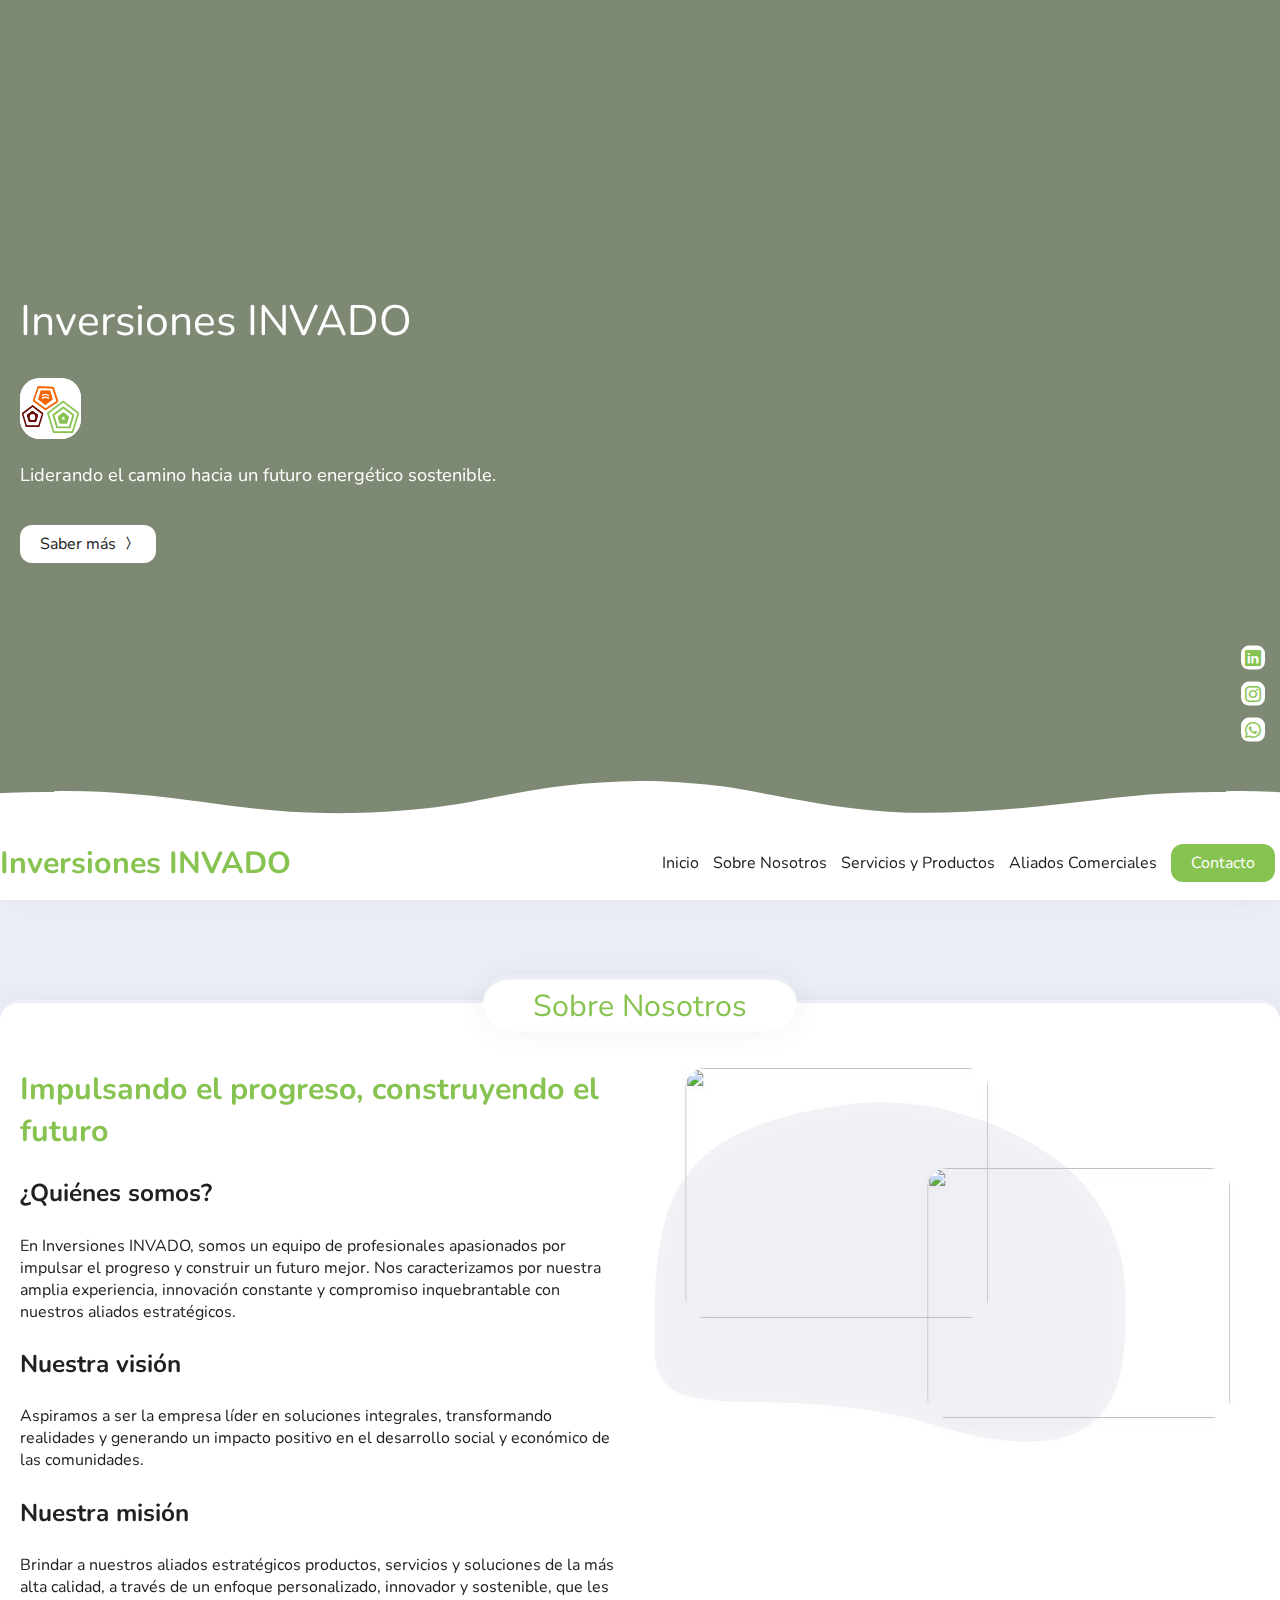
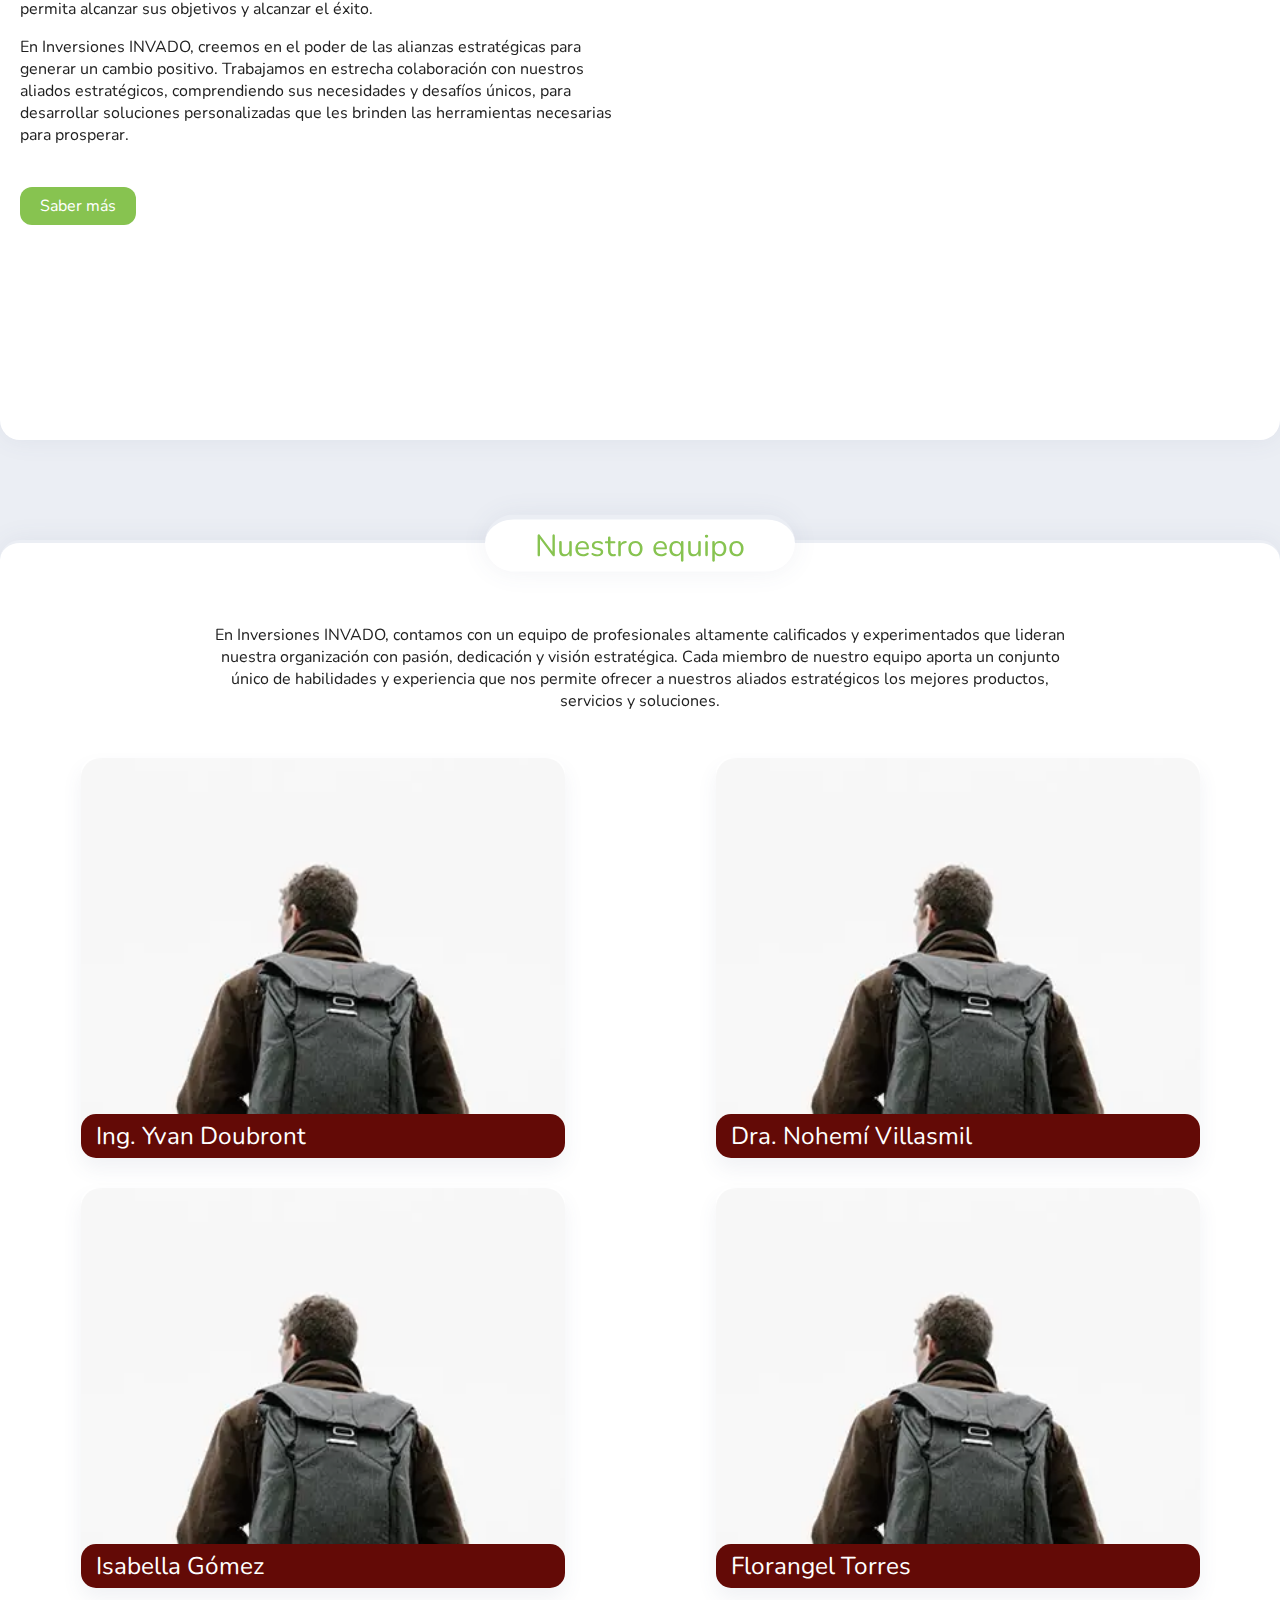
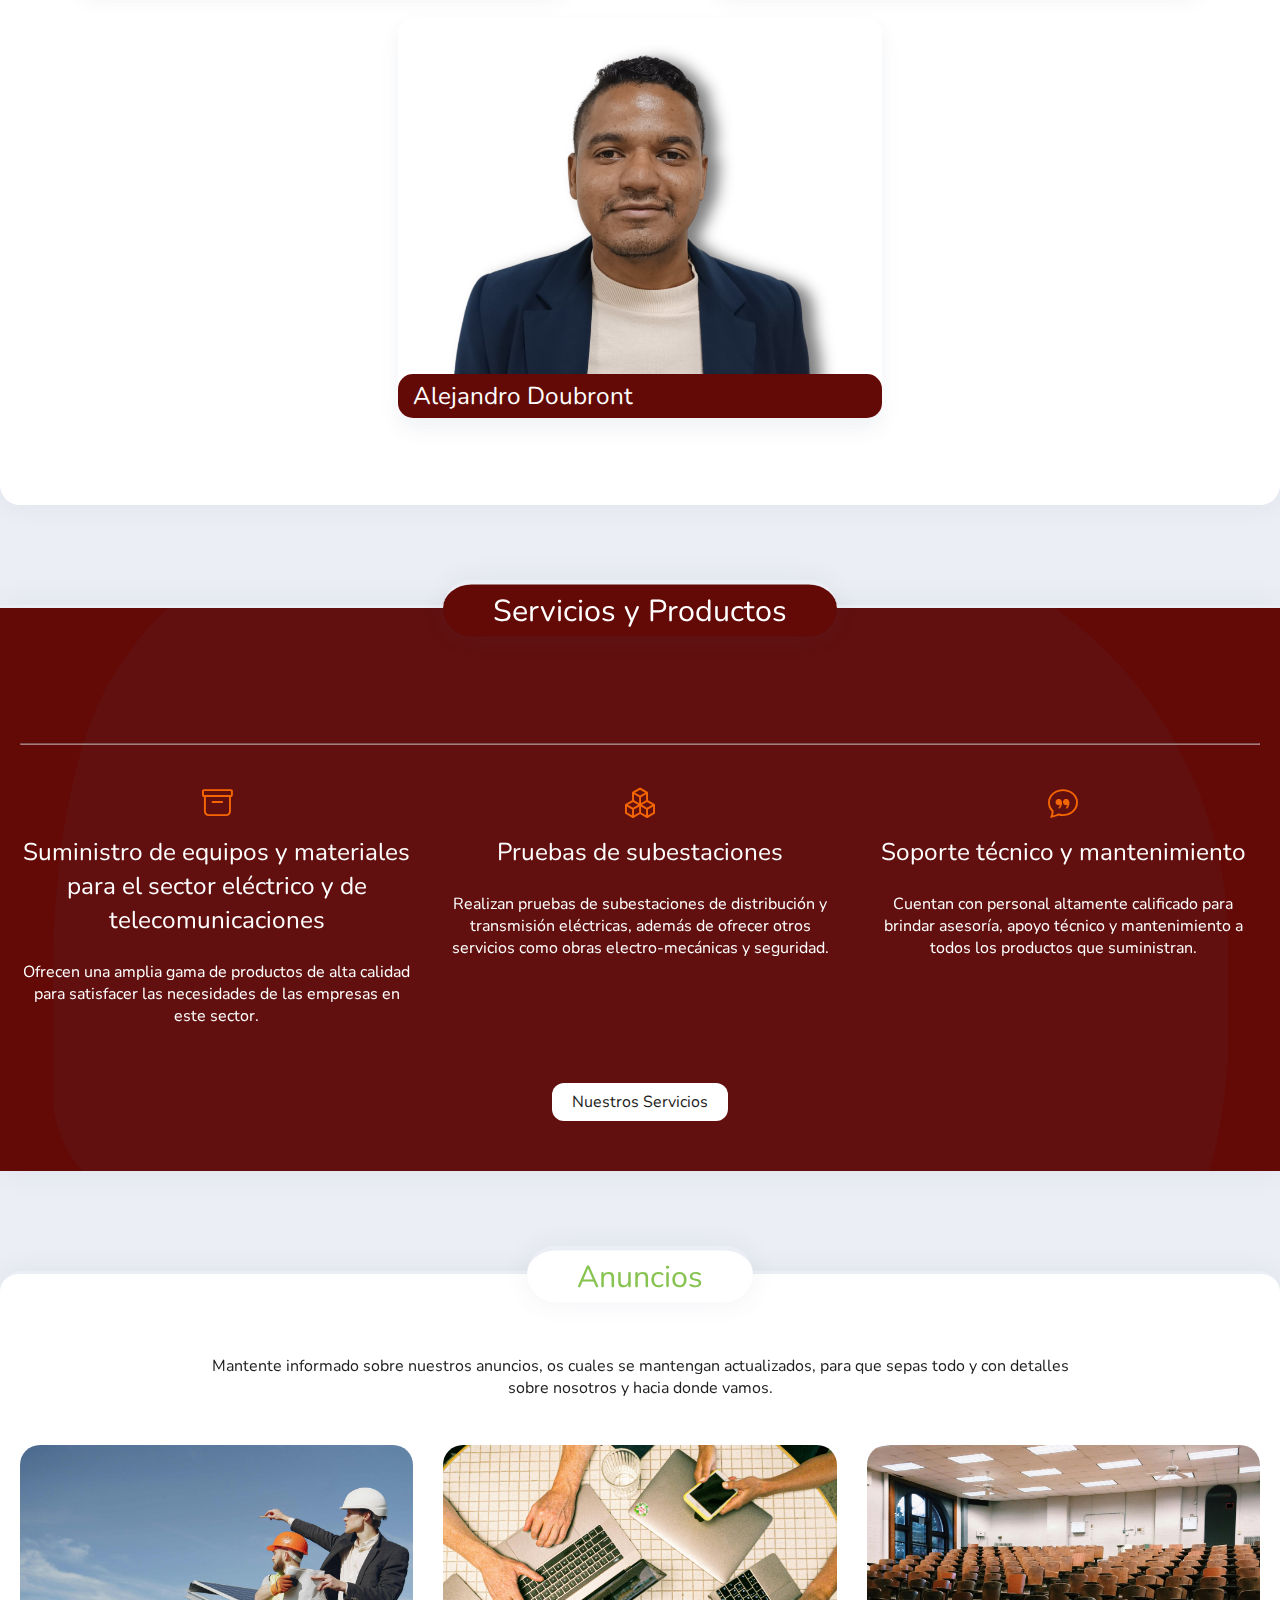
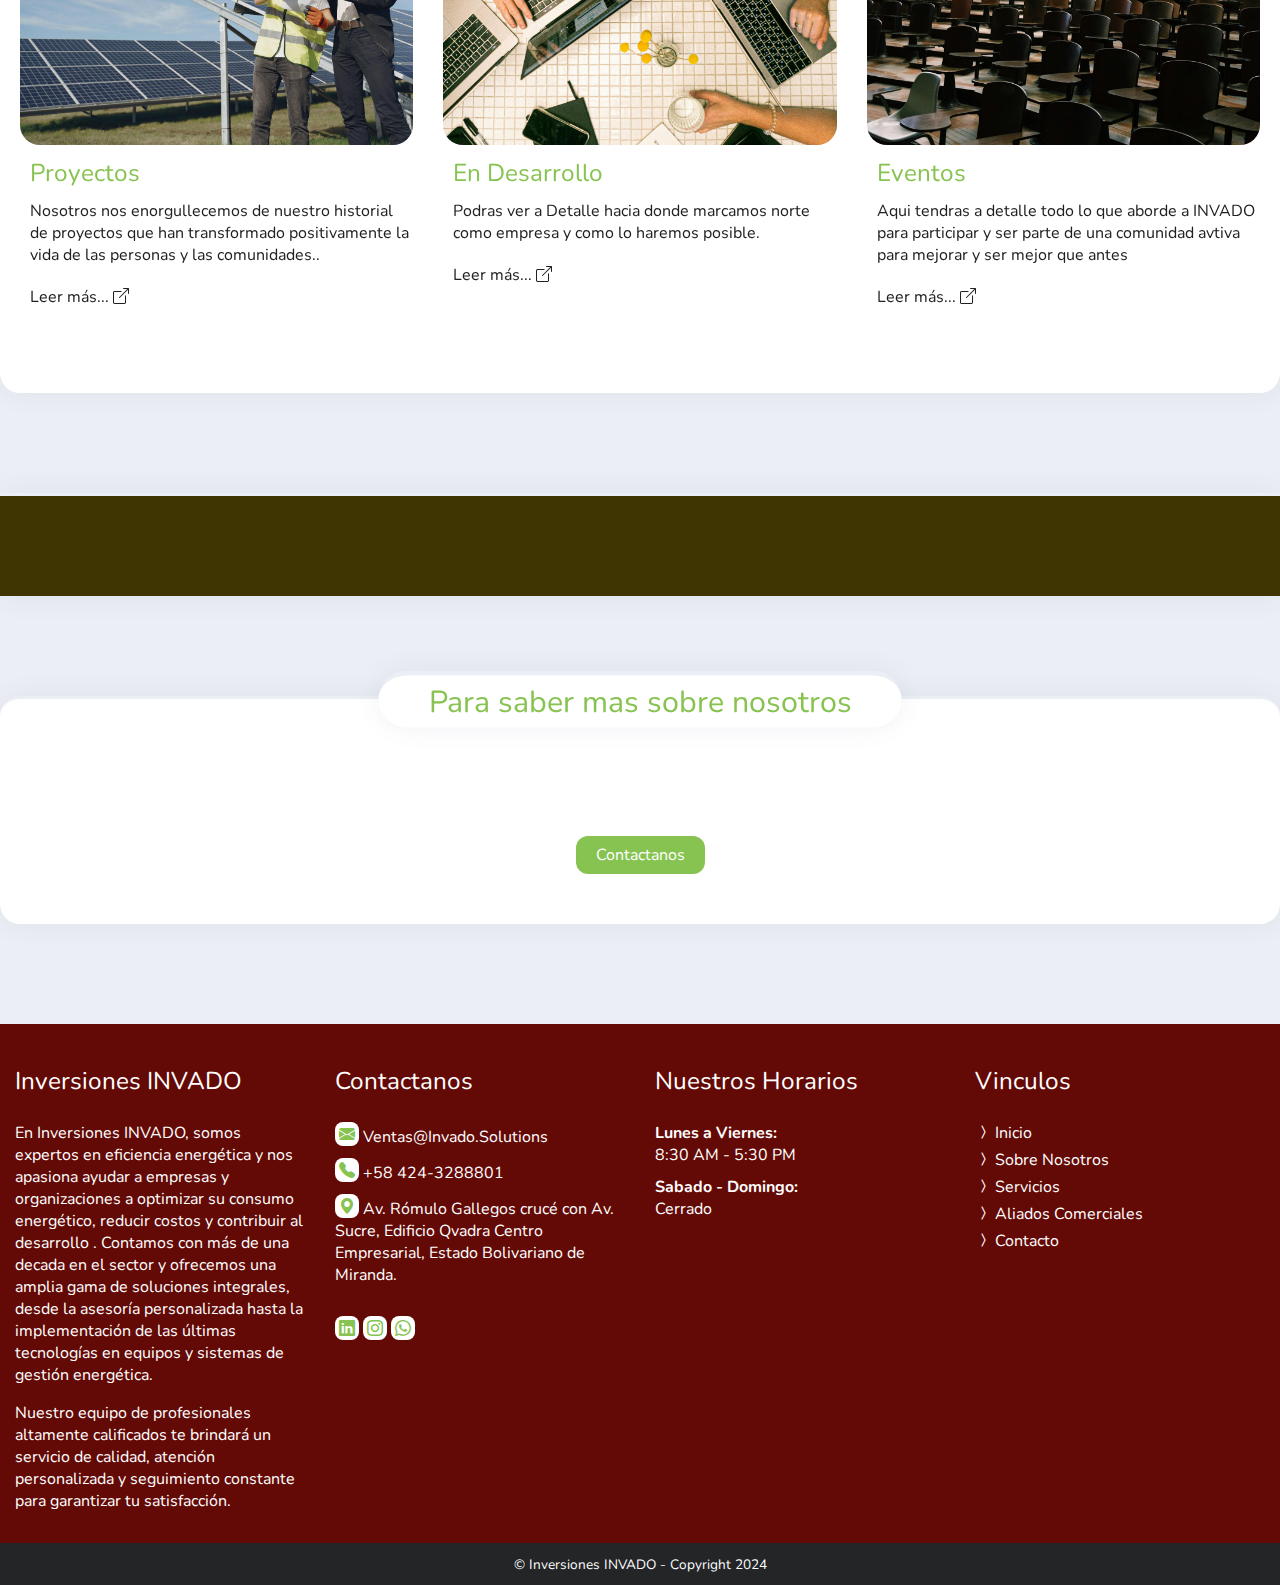
==== index.html @ b5f7224c "Add files via upload" ====
<!DOCTYPE html>
<html lang="es">
<head>
    <meta charset="UTF-8">
    <meta name="viewport" content="width=device-width, initial-scale=1.0">
    <meta name="author" content="Johnny Alimoot C.">
    <!-- DESCRIPTION OF THE PAGE -->
    <meta name="description" content="Free corporate web template by JACode - Johnny Alimoot C">
    
    <!-- KEYWORDS OF THE PAGE TO HELP SEARCH ENGINE -->
    <meta name="keywords" content="HTML, CSS, Blue, Rounded, Modern, Nice">

    <!-- OG IMAGE IS THE IMAGE SHOWN WHEN YOUR WEBSITE LINK IS SHARED ON SOCIAL MEDIA -->
    <meta property="og:image" content="art/og-card.png">
    <meta property="og:title" content="Roundazzle - Free corporate web template">
    <meta name="twitter:card" content="summary_large_image">

    <!-- THE TITLE OF THE PAGE -->
    <title>Inversiones INVADO | Inicio</title>

    <link rel="preload" href="icons/bootstrap-icons.css" as="style">
    <link rel="preload" href="css/fontstyle.css" as="style">
    <link rel="preload" href="css/layout.css" as="style">
    <link rel="preload" href="css/animation.css" as="style">
    <link rel="preload" href="css/style.css" as="style">

    <link rel="stylesheet" href="icons/bootstrap-icons.css">
    <link rel="stylesheet" href="css/fontstyle.css">
    <link rel="stylesheet" href="css/layout.css">
    <link rel="stylesheet" href="css/animation.css">
    <link rel="stylesheet" href="css/style.css">
    <link rel="icon" type="image/png" href="art/favicon.svg">
</head>
<body>
    <!-- FADE OUT ANIMATION WHEN LOADED -->
    <span class="fade"></span>
    <main>
        <!-- MAIN HERO BANNER START -->
        <section class="hero-banner ">
            <div class="hero-contained">
                <div class="hero-title fc-white">
                   <h1 class="ff-damion">Inversiones INVADO</h1><img src="art/favicon.svg" class="favi"> 
                    <h3 class="fs-h4 fw-normal">
                        Liderando el camino hacia un futuro energético sostenible.
                    </h3>
                    <a href="#about" class="btn-bg2 border-round mt-20">
                        Saber más <i class="bi bi-chevron-compact-right"></i>
                    </a>
                </div>
            </div>
            <div class="hero-socials ">
                <a href="http://www.linkedin.com/in/inversiones-invado-9b0a441b1" class="mt-a icon-link " aria-label="Follow us on facebook">
                    <i class="bi bi-linkedin "></i>
                </a>
                <a href="https://www.instagram.com/inversiones_invado/?hl=es-es" class="icon-link mt-10 " aria-label="Follow us on instagram">
                    <i class="bi bi-instagram "></i>
                </a>
                <a href="https://wa.link/0h4ob9" class="icon-link mt-10 " aria-label="Follow us on twitter">
                    <i class="bi bi-whatsapp "></i>
                </a>
               
            </div>
        </section>
        <!-- MAIN HERO BANNER END -->

        <!-- NAVIGATION START -->
        <nav>
            <div class="contained">
                <a href="index.html" class="logo fc-primary ff-damion row flex-alig-center">
                    <span class="fs-h2">Inversiones INVADO</span>
                </a>
                <input type="checkbox" name="tablet-mobile-menu" class="tab-mob-menu" aria-label="tablet and mobile menu">
                <div class="navigation-container">
                    <a href="index.html" >Inicio</a>
                    <a href="about.html">Sobre Nosotros</a>
                    <a href="service.html">Servicios y Productos</a>
                    <a href="industries.html">Aliados Comerciales</a>
                    <!-- <a href="blog/blog.html">Anuncios</a>
                    <a href="career/career.html">Proyectos</a>-->
                    <a href="contact.html" class="btn-bg1 border-round">Contacto</a>
                </div>
            </div>
        </nav>
        <a href="#" class="btn-back-to-top" aria-label="Back to top button">
            <i class="bi bi-chevron-up"></i>
        </a>
        <!-- NAVIGATION END -->

        <!-- ABOUT SECTION START -->
        <section class="contained row" id="about">
            <h2 class="section-title ff-damion">Sobre Nosotros</h2>
            <div class="col-balance">
                <span class="fc-primary fs-h2">
                    Impulsando el progreso, construyendo el futuro
                </span>
                <h3>¿Quiénes somos?</h3>
                <p class="just">
                    En Inversiones INVADO, somos un equipo de profesionales apasionados por impulsar el progreso y construir un futuro mejor. Nos caracterizamos por nuestra amplia experiencia, innovación constante y compromiso inquebrantable con nuestros aliados estratégicos.
                </p>
                <h3>Nuestra visión</h3>
                <p class="just">
                    Aspiramos a ser la empresa líder en soluciones integrales, transformando realidades y generando un impacto positivo en el desarrollo social y económico de las comunidades.
                </p>
                <h3>Nuestra misión</h3>
                <p class="just">
                    Brindar a nuestros aliados estratégicos productos, servicios y soluciones de la más alta calidad, a través de un enfoque personalizado, innovador y sostenible, que les permita alcanzar sus objetivos y alcanzar el éxito.
                </p>
                <p class="just">
                    En Inversiones INVADO, creemos en el poder de las alianzas estratégicas para generar un cambio positivo. Trabajamos en estrecha colaboración con nuestros aliados estratégicos, comprendiendo sus necesidades y desafíos únicos, para desarrollar soluciones personalizadas que les brinden las herramientas necesarias para prosperar.
                </p>
                <a href="about.html" class="btn-bg1 mt-25 border-round">Saber más</a>
            </div>
            <div class="col-balance">
                <div class="sticky-img-dual">
                    <img src="art/estacion1.jpg" alt="">
                    <img src="svg/blob.svg" alt="" class="blob">
                    <img src="art/servcio 2.jpg" alt="">
                </div>
            </div>
            <div class="sticky-img-dual-spacer"></div>
        </section>
        <!-- ABOUT SECTION END -->

        <!-- TEAM SECTION START -->
        <section class="contained">
            <h2 class="section-title ff-damion">Nuestro equipo</h2>
            <p class="col-wide mlmr-a ta-center">
                En Inversiones INVADO, contamos con un equipo de profesionales altamente calificados y experimentados que lideran nuestra organización con pasión, dedicación y visión estratégica. Cada miembro de nuestro equipo aporta un conjunto único de habilidades y experiencia que nos permite ofrecer a nuestros aliados estratégicos los mejores productos, servicios y soluciones.
            </p>
            <div class="row flex-just-center">
                <div class="col-balance">
                    <article class="card-team">
                        <img src="art/team.webp" alt="">
                        <h3 class="title ff-damion">Ing. Yvan Doubront</h3>
                        <div class="info">
                            <h3 class="ff-damion">Gerencia General</h3>
                            <p class="ta-center">
                            Con una amplia experiencia en el sector, el Ing. Doubront lidera a nuestro equipo con visión estratégica y un enfoque en el crecimiento sostenible de la empresa.
                            </p>
                        </div>
                    </article>
                </div>
                <div class="col-balance">
                    <article class="card-team">
                        <img src="art/team.webp" alt="">
                        <h3 class="title ff-damion">Dra. Nohemí Villasmil</h3>
                        <div class="info">
                            <h3 class="ff-damion">Gerente de Operaciones</h3>
                            <p class="ta-center">
                                La Dra. Villasmil aporta su experiencia y conocimiento en gestión de proyectos para garantizar la eficiencia y eficacia de nuestras operaciones..
                            </p>
                        </div>
                    </article>
                </div>
                <div class="col-balance">
                    <article class="card-team">
                        <img src="art/team.webp" alt="">
                        <h3 class="title ff-damion">Isabella Gómez</h3>
                        <div class="info">
                            <h3 class="ff-damion"> Gerente de Comunicaciones</h3>
                            <p class="ta-center">
                                Isabella es responsable de desarrollar e implementar estrategias de comunicación efectivas que fortalezcan nuestra imagen de marca y nos conecten con nuestros aliados estratégicos.
                            </p>
                        </div>
                    </article>
                </div>
                <div class="col-balance">
                    <article class="card-team">
                        <img src="art/team.webp" alt="">
                        <h3 class="title ff-damion">Florangel Torres</h3>
                        <div class="info">
                            <h3 class="ff-damion"> Gerente Administrativo</h3>
                            <p class="ta-center">
                                Florángel lidera nuestro equipo administrativo, asegurando el buen funcionamiento de las operaciones diarias y la gestión eficiente de los recursos de la empresa.
                            </p>
                        </div>
                    </article>
                </div>
                <div class="col-balance">
                    <article class="card-team">
                        <img src="art/humberto png.png" alt="">
                        <h3 class="title ff-damion">Alejandro Doubront</h3>
                        <div class="info">
                            <h3 class="ff-damion">  Asesor de Ventas</h3>
                            <p class="ta-center">
                                Alejandro tiene un profundo conocimiento de nuestros productos y servicios, y está dedicado a brindar a nuestros aliados estratégicos la mejor experiencia de compra posible.
                            </p>
                        </div>
                    </article>
                </div>
            </div>
            <br>
        </section>
        <!-- TEAM SECTION END -->

        <!-- PREVIEW SERVICE SECTION START -->
        <section class="bg-primary-foot ta-center">
            <h2 class="section-title ff-damion bg-primary-foot">Servicios y Productos </h2>
            <div class="contained">
                <p class="col-wide mlmr-a">
                  
                </p>
            </div>
            <div class="contained row flex-just-center">
                <div class="col-full">
                    <hr>
                </div>
                <div class="col-tri">
                    <i class="bi bi-archive fs-h2 gcc"></i>
                    <h3 class="mt-10 ff-damion">Suministro de equipos y materiales para el sector eléctrico y de telecomunicaciones</h3>
                    <p>
                        Ofrecen una amplia gama de productos de alta calidad para satisfacer las necesidades de las empresas en este sector.
                    </p>
                </div>
                <div class="col-tri">
                    <i class="bi bi-boxes fs-h2 gcc"></i>
                    <h3 class="mt-10 ff-damion">Pruebas de subestaciones</h3>
                    <p>
                        Realizan pruebas de subestaciones de distribución y transmisión eléctricas, además de ofrecer otros servicios como obras electro-mecánicas y seguridad.
                    </p>
                </div>
                <div class="col-tri">
                    
                    <i class="bi bi-chat-quote fs-h2 gcc"></i>
                    <h3 class="mt-10 ff-damion">Soporte técnico y mantenimiento</h3>
                    <p>
                        Cuentan con personal altamente calificado para brindar asesoría, apoyo técnico y mantenimiento a todos los productos que suministran.
                    </p>
                </div>
            </div>
            <a href="service.html" class="btn-bg2 border-round mt-25 gcc">
               Nuestros Servicios
            </a>
        </section>
        <!-- PREVIEW SERVICE SECTION END -->

        <!-- PREVIEW BLOGS SECTION START -->
        <section class="contained">
            <h2 class="section-title ff-damion">Anuncios</h2>
            <p class="ta-center col-wide mlmr-a">
                Mantente informado sobre nuestros anuncios, os cuales se mantengan actualizados, para que sepas todo y con detalles sobre nosotros y hacia donde vamos.
                
            </p>
            <div class="row flex-just-center">
                
                <div class="col-tri">
                    <article class="card-blog">
                        <img src="art/inge1.jpg" alt="">
                        <div class="info">
                            <h3 class="mt-5 mb-5 ff-damion fc-primary">Proyectos</h3>
                            <p class="ml-a mt-5"></p>
                        </div>
                        <p class="ml-10 mt-5 mb-20">
                           Nosotros nos enorgullecemos de nuestro historial de proyectos que han transformado positivamente la vida de las personas y las comunidades..
                        </p>
                        <a  class="ml-10">
                            Leer más... <i class="bi bi-box-arrow-up-right"></i>
                        </a>
                    </article>
                </div>
                <div class="col-tri">
                    <article class="card-blog">
                        <img src="art/desarrollo.jpg" alt="">
                        <div class="info">
                            <h3 class="mt-5 mb-5 ff-damion fc-primary">En Desarrollo</h3>
                            <p class="ml-a mt-5"></p>
                        </div>
                        <p class="ml-10 mt-5 mb-20">
                            Podras ver a Detalle hacia donde marcamos norte como empresa y como lo haremos posible. 
                        </p>
                        <a  class="ml-10">
                            Leer más... <i class="bi bi-box-arrow-up-right"></i>
                        </a>
                    </article>
                </div>
                <div class="col-tri">
                    <article class="card-blog">
                        <img src="art/eventos.jpg" alt="">
                        <div class="info">
                            <h3 class="mt-5 mb-5 ff-damion fc-primary">Eventos</h3>
                            <p class="ml-a mt-5"></p>
                        </div>
                        <p class="ml-10 mt-5 mb-20">
                            Aqui tendras a detalle todo lo que aborde a INVADO para participar y ser parte de una comunidad avtiva para mejorar y ser mejor que antes
                        </p>
                        <a  class="ml-10">
                            Leer más... <i class="bi bi-box-arrow-up-right"></i>
                        </a>
                    </article>
                </div>
            </div>
        </section>
        <!-- PREVIEW BLOGS SECTION END -->

        <!-- SUBSCRIBE TO NEWS LETTERS START -->
        <section class="subscribe bg-primary-foot" style="background-image: url('art/overlay.webp');">
            <div class="contained row ta-center">
               
            </div>
        </section>
        <!-- SUBSCRIBE TO NEWS LETTERS ENS -->

        <section class="contained ta-center">
            <h2 class="section-title ff-damion">Para saber mas sobre nosotros</h2>
            <p class="col-wide mlmr-a">
            </p>
            <a href="contact.html" class="btn-bg1 border-round mt-25">
                Contactanos
            </a>
        </section>

    </main>
    
    <!-- FOOTER START -->
    <footer class="fc-white">
        <div class="contained row flex-just-center">

            <!-- FOOTER WEBSITE MOTO START -->
            <div class="col-quad">
                <h3 class="ff-damion">Inversiones INVADO</h3>
                <p >
                    En Inversiones INVADO, somos expertos en eficiencia energética y nos apasiona ayudar a empresas y organizaciones a optimizar su consumo energético, reducir costos y contribuir al desarrollo . Contamos con más de una decada en el sector y ofrecemos una amplia gama de soluciones integrales, desde la asesoría personalizada hasta la implementación de las últimas tecnologías en equipos y sistemas de gestión energética.
                </p>
                <p >
                    Nuestro equipo de profesionales altamente calificados te brindará un servicio de calidad, atención personalizada y seguimiento constante para garantizar tu satisfacción.
                </p>
            </div>
            <!-- FOOTER WEBSITE MOTO END -->

            <!-- FOOTER QUICK CONTACT START -->
            <div class="col-quad">
                <h3 class="ff-damion">Contactanos</h3>
                <a href="mailto:ventas@invado.solutions" class="display-block fc-white icon-link mt-10 mb-10">
                    <i class="bi bi-envelope-fill"></i>
                    Ventas@Invado.Solutions
                </a>
                <a href="https://wa.link/0h4ob9" class="display-block fc-white icon-link mt-10 mb-10">
                    <i class="bi bi-telephone-fill"></i>
                    +58 424-3288801
                </a>
                <a href="https://maps.app.goo.gl/7QjY9H1jniyyai189" class="display-block fc-white icon-link mt-10 mb-10">
                    <i class="bi bi-geo-alt-fill"></i>
                    Av. Rómulo Gallegos crucé con Av. Sucre, Edificio Qvadra Centro Empresarial, Estado Bolivariano de Miranda. 
                </a>
                <a href="http://www.linkedin.com/in/inversiones-invado-9b0a441b1" class="display-inblock fc-white icon-link mt-20" aria-label="Follow on facebook">
                    <i class="bi bi-linkedin"></i>
                </a>
                <a href="https://www.instagram.com/inversiones_invado/?hl=es-es" class="display-inblock fc-white icon-link" aria-label="Follow on instagram">
                    <i class="bi bi-instagram"></i>
                </a>
                <a href="https://wa.link/0h4ob9" class="display-inblock fc-white icon-link" aria-label="Follow on twitter">
                    <i class="bi bi-whatsapp"></i>
                </a>
                
            </div>
            <!-- FOOTER QUICK CONTACT END -->
            
            <!-- FOOTER SCHEDULE START -->
            <div class="col-quad">
                <h3 class="ff-damion">Nuestros Horarios</h3>
                <p class="mt-10 mb-10 fw-bold">
                    Lunes a Viernes:
                    <span class="fw-normal display-block">8:30 AM - 5:30 PM</span>
                </p>
                <p class="mt-10 mb-10 fw-bold">
                    Sabado - Domingo:
                    <span class="fw-normal display-block">Cerrado</span>
                </p>
                
            </div>
            <!-- FOOTER SCHEDULE END -->
            
            <!-- FOOTER USEFUL LINKS START -->
            <div class="col-quad">
                <h3 class="ff-damion">Vinculos</h3>
                <a href="index.html" class="display-block fc-white mt-5 mb-5">
                    <i class="bi bi-chevron-compact-right"></i>
                    Inicio
                </a>
                <a href="about.html" class="display-block fc-white mt-5 mb-5">
                    <i class="bi bi-chevron-compact-right"></i>
                    Sobre Nosotros
                </a>
                <a href="service.html" class="display-block fc-white mt-5 mb-5">
                    <i class="bi bi-chevron-compact-right"></i>
                    Servicios
                </a>
                <a href="industries.html" class="display-block fc-white mt-5 mb-5">
                    <i class="bi bi-chevron-compact-right"></i>
                    Aliados Comerciales
                </a>
               <!-- <a href="blog/blog.html" class="display-block fc-white mt-5 mb-5">
                    <i class="bi bi-chevron-compact-right"></i>
                    Anuncios
                </a>
                <a href="career/career.html" class="display-block fc-white mt-5 mb-5">
                    <i class="bi bi-chevron-compact-right"></i>
                    Proyectos
                </a>-->
                <a href="contact.html" class="display-block fc-white mt-5 mb-5">
                    <i class="bi bi-chevron-compact-right"></i>
                    Contacto
                </a>
            </div>
            <!-- FOOTER USEFUL LINKS END -->
            
        </div>
        <div class="copy ta-center fc-white">
            <small>&copy; Inversiones INVADO - Copyright 2024</small>
        </div>
    </footer>
    <!-- FOOTER END -->

</body>
</html>
---- css/fontstyle.css ----
/* 
    Handcoded by JAC - Johnny Alimoot C.
*/
@font-face {
    font-family: 'nunito';
    src: url('../font/Nunito-Bold.ttf');
    font-display: swap;
}
@font-face {
    font-family: 'nunito';
    src: url('../font/Nunito-Regular.ttf');
    font-display: swap;
}
@font-face {
    font-family: 'nunito';
    src: url('../font/Nunito-Bold.ttf');
    font-weight: bold;
    font-display: swap;
}
@font-face {
    font-family: 'nunito';
    src: url('../font/Nunito-Italic.ttf');
    font-style: italic;
    font-display: swap;
}

.ff-damion{
    font-family: 'nunito';
    font-weight: normal !important;
}

.fc-white{
    color: var(--textWhite);
}

.fc-primary{
    color: var(--primaryColor);
}

.fw-normal{
    font-weight: normal !important;
}
.fw-bold{
    font-weight: bold !important;
}

.ta-center{
    text-align: center;
}
---- css/layout.css ----
/* 
    Handcoded by JAC - Johnny Alimoot C.
*/
.no-margin{ margin: 0; }
.mlmr-a { margin-left: auto; margin-right: auto; }

.mt-a { margin-top: auto; }
.mt-5 { margin-top: 5px; }
.mt-10 { margin-top: 10px; }
.mt-15 { margin-top: 15px; }
.mt-20 { margin-top: 20px; }
.mt-25 { margin-top: 25px; }
.mt-50 { margin-top: 50px; }

.mr-a { margin-right: auto; }
.mr-5 { margin-right: 5px; }
.mr-10 { margin-right: 10px; }
.mr-15 { margin-right: 15px; }
.mr-20 { margin-right: 20px; }
.mr-25 { margin-right: 25px; }

.mb-a { margin-bottom: auto; }
.mb-5 { margin-bottom: 5px; }
.mb-10 { margin-bottom: 10px; }
.mb-15 { margin-bottom: 15px; }
.mb-20 { margin-bottom: 20px; }
.mb-25 { margin-bottom: 25px; }

.ml-a { margin-left: auto; }
.ml-5 { margin-left: 5px; }
.ml-10 { margin-left: 10px; }
.ml-15 { margin-left: 15px; }
.ml-20 { margin-left: 20px; }
.ml-25 { margin-left: 25px; }

.row{
    display: -webkit-box;
    display: -webkit-flex;
    display: -moz-box;
    display: -ms-flexbox;
    display: flex;
    -webkit-flex-wrap: wrap;
        -ms-flex-wrap: wrap;
            flex-wrap: wrap;
}

.flex-just-center{
    -webkit-box-pack: center;
    -webkit-justify-content: center;
       -moz-box-pack: center;
        -ms-flex-pack: center;
            justify-content: center;
}
.flex-alig-center{
    -webkit-box-align: center;
    -webkit-align-items: center;
       -moz-box-align: center;
        -ms-flex-align: center;
            align-items: center;
}

[class*="col-"]{
    padding: 15px;
    -webkit-box-sizing: border-box;
       -moz-box-sizing: border-box;
            box-sizing: border-box;
}

.col-balance{
    width: 50%;
}
.col-slim{
    width: 30%;
}
.col-wide{
    width: 70%;
}
.col-tri{
    width: 33.33%;
}
.col-quad{
    width: 25%;
}
.col-full{
    width: 100%;
}

.contained{
    margin-left: auto;
    margin-right: auto;
    max-width: 1300px;
}
.hero-contained{
    position: relative;
    width: 1300px;
    margin: auto;
}


@media only screen and (max-width: 992px) {
    .col-tri,
    .col-quad{
        width: 50%;
    }
    .col-balance,
    .col-wide,
    .col-slim{
        width: 100%;
    }

    .order-tab-1{
        -webkit-box-ordinal-group: 0;
        -webkit-order: -1;
           -moz-box-ordinal-group: 0;
            -ms-flex-order: -1;
                order: -1;
    }
}
@media only screen and (max-width: 600px) {
    .col-tri,
    .col-quad{
        width: 100%;
    }
}
---- css/animation.css ----
/* 
    Handcoded by JAC - Johnny Alimoot C.
*/
:root{
    --slideImage1 :url('../art/servicio.jpg'); 
    --slideImage3 :url('../art/estacion1.jpg');
    --slideImage3 :url('../art/background.jpg');
    --slideImage3 :url('../art/estacion2.jpg');
    --slideImage2 :url('../art/servcio\ 2.jpg');
    --slideImage3 :url('../art/estacion3.jpg');
}

@-webkit-keyframes hero-slideshow {
    0%{ background-size: 100%; }
    0%, 15% {
        background-image: var(--slideImage1)
    }
    18%, 48% {
        background-image: var(--slideImage2)
    }
    50%{ background-size: 150%; }
    51%, 82% {
        background-image: var(--slideImage3)
    }
    85%, 100% {
        background-image: var(--slideImage1)
    }
    100%{ background-size: 100%; }
}

@-moz-keyframes hero-slideshow {
    0%{ -moz-background-size: 100%; background-size: 100%; }
    0%, 15% {
        background-image: var(--slideImage1)
    }
    18%, 48% {
        background-image: var(--slideImage2)
    }
    50%{ -moz-background-size: 150%; background-size: 150%; }
    51%, 82% {
        background-image: var(--slideImage3)
    }
    85%, 100% {
        background-image: var(--slideImage1)
    }
    100%{ -moz-background-size: 100%; background-size: 100%; }
}

@-o-keyframes hero-slideshow {
    0%{ -o-background-size: 100%; background-size: 100%; }
    0%, 15% {
        background-image: var(--slideImage1)
    }
    18%, 48% {
        background-image: var(--slideImage2)
    }
    50%{ -o-background-size: 150%; background-size: 150%; }
    51%, 82% {
        background-image: var(--slideImage3)
    }
    85%, 100% {
        background-image: var(--slideImage1)
    }
    100%{ -o-background-size: 100%; background-size: 100%; }
}

@keyframes hero-slideshow {
    0%{ -moz-background-size: 100%; -o-background-size: 100%; background-size: 100%; }
    0%, 15% {
        background-image: var(--slideImage1)
    }
    18%, 48% {
        background-image: var(--slideImage2)
    }
    50%{ -moz-background-size: 150%; -o-background-size: 150%; background-size: 150%; }
    51%, 82% {
        background-image: var(--slideImage3)
    }
    85%, 100% {
        background-image: var(--slideImage1)
    }
    100%{ -moz-background-size: 100%; -o-background-size: 100%; background-size: 100%; }
}

@-webkit-keyframes fade {
    0%{ opacity: 1; }
    50%{ opacity: 1; }
    100%{ opacity: 0; }
}

@-moz-keyframes fade {
    0%{ opacity: 1; }
    50%{ opacity: 1; }
    100%{ opacity: 0; }
}

@-o-keyframes fade {
    0%{ opacity: 1; }
    50%{ opacity: 1; }
    100%{ opacity: 0; }
}

@keyframes fade {
    0%{ opacity: 1; }
    50%{ opacity: 1; }
    100%{ opacity: 0; }
}



@media only screen and (max-width: 992px) {
    @-webkit-keyframes hero-slideshow {
        0%, 15% {
            background-image: var(--slideImage1)
        }
        18%, 48% {
            background-image: var(--slideImage2)
        }
        51%, 82% {
            background-image: var(--slideImage3)
        }
        85%, 100% {
            background-image: var(--slideImage1)
        }
    }
    @-moz-keyframes hero-slideshow {
        0%, 15% {
            background-image: var(--slideImage1)
        }
        18%, 48% {
            background-image: var(--slideImage2)
        }
        51%, 82% {
            background-image: var(--slideImage3)
        }
        85%, 100% {
            background-image: var(--slideImage1)
        }
    }
    @-o-keyframes hero-slideshow {
        0%, 15% {
            background-image: var(--slideImage1)
        }
        18%, 48% {
            background-image: var(--slideImage2)
        }
        51%, 82% {
            background-image: var(--slideImage3)
        }
        85%, 100% {
            background-image: var(--slideImage1)
        }
    }
    @keyframes hero-slideshow {
        0%, 15% {
            background-image: var(--slideImage1)
        }
        18%, 48% {
            background-image: var(--slideImage2)
        }
        51%, 82% {
            background-image: var(--slideImage3)
        }
        85%, 100% {
            background-image: var(--slideImage1)
        }
    }
    
}
---- css/style.css ----
/* 
    Handcoded by JAC - Johnny Alimoot C.
*/
:root{
    --h1TextSize: 2.66em;
    --h2TextSize: 1.90em;
    --h3TextSize: 1.52em;
    --h4TextSize: 1.14em;
    --h5TextSize: 1em;
    --pTextSize: 1em;
    --smTextSize: 0.85em;

    --shadowColor: #525f8014;
    --bgWhite : #ffffff;
    --bgBlack : #232527;

    --primaryColor : #87C350;
    --primaryBgBody : #ebeef4;
    --primaryBgFoot : #630A06;

    --textWhite : #ffffff;
    --textBlack : #212121;

    --selectionBg : #F46503;
    --selectionText : #eaecf4;

    --navHeight : 74px;
}

.favi{
    width: 10%;
    
}

.gcc{
    color: #F46503;
    --selectionBg : #F46503;
}

::-webkit-scrollbar{
    width: 10px;
}
::-webkit-scrollbar-track{
    background-color: var(--primaryBgBody);
}
::-webkit-scrollbar-thumb{
    background-color: var(--selectionBg);
    -webkit-border-radius: 10px;
            border-radius: 10px;
}
::-moz-selection{
    background-color: var(--selectionBg);
    color: var(--selectionText);
}
::selection{
    background-color: var(--selectionBg);
    color: var(--selectionText);
}

html,
body{
    margin: 0;
    font-family: 'nunito';
    background-color: var(--primaryBgBody);
    scroll-behavior: smooth;
    scroll-padding-top: -webkit-calc(var(--navHeight) + 30);
    scroll-padding-top: -moz-calc(var(--navHeight) + 30);
    scroll-padding-top: calc(var(--navHeight) + 30);
}

img{
    width: 100%; height: 100%;
    -o-object-fit: cover;
       object-fit: cover;
    -o-object-position: center;
       object-position: center;
    -webkit-border-radius: 20px;
       -moz-border-radius: 20px;
            border-radius: 20px;
}
hr{
    opacity: 0.5;
}

h1 { font-size: var(--h1TextSize); }
h2, .fs-h2 { font-size: var(--h2TextSize); font-weight: bold; display: block; }
h3, .fs-h3 { font-size: var(--h3TextSize); font-weight: bold; display: block; }
h4, .fs-h4 { font-size: var(--h4TextSize); font-weight: bold; display: block; }
h5, .fs-h5 { font-size: var(--h5TextSize); font-weight: bold; display: block; }
p, .fs-p { font-size: var(--pTextSize); display: block; }
li{ font-size: var(--pTextSize); }
small { font-size: var(--smTextSize); }
.display-block{ display: block; }
.display-inblock{ display: inline-block; }

nav{
    position: -webkit-sticky;
    position: sticky;
    top: 0;
    -webkit-box-shadow: 0 8px 27px -10px var(--shadowColor);
       -moz-box-shadow: 0 8px 27px -10px var(--shadowColor);
            box-shadow: 0 8px 27px -10px var(--shadowColor);
    background-color: var(--bgWhite);
    height: var(--navHeight);
    z-index: 10;
}
nav::before{
    position: absolute;
    content: "";
    pointer-events: none;
    top: -webkit-calc(-100% + 5px);
    top: -moz-calc(-100% + 5px);
    top: calc(-100% + 5px); left: 0;
    width: 100%; height: 100%;
    background: url('../svg/wave.svg') bottom / contain;
    background-repeat: repeat-x;
}
nav > div{
    display: -webkit-box;
    display: -webkit-flex;
    display: -moz-box;
    display: -ms-flexbox;
    display: flex;
}
.navigation-container{
    margin: auto 0 auto auto;
}
.navigation-container > a{
    margin: 0 5px 0 5px;
}
.logo{
    height: var(--navHeight);
}
.logo::after{
    content: unset;
}

.btn-back-to-top{
    position: fixed;
    bottom: 15px; right: 15px;
    padding: 0 !important;
    -webkit-border-radius: 50%;
       -moz-border-radius: 50%;
            border-radius: 50%;
    width: -webkit-calc(var(--h4TextSize) * 2);
    width: -moz-calc(var(--h4TextSize) * 2);
    width: calc(var(--h4TextSize) * 2);
    height: -webkit-calc(var(--h4TextSize) * 2);
    height: -moz-calc(var(--h4TextSize) * 2);
    height: calc(var(--h4TextSize) * 2);
    font-size: var(--h4TextSize);
    background-color: var(--primaryColor);
    color: var(--textWhite);
    -webkit-box-shadow: 0 8px 20px -10px var(--primaryColor);
       -moz-box-shadow: 0 8px 20px -10px var(--primaryColor);
            box-shadow: 0 8px 20px -10px var(--primaryColor);
    z-index: 5;
}
.btn-back-to-top > i{
    position: absolute;
    top: 50%; left: 50%;
    -webkit-transform: translate(-50%, -50%);
       -moz-transform: translate(-50%, -50%);
        -ms-transform: translate(-50%, -50%);
         -o-transform: translate(-50%, -50%);
            transform: translate(-50%, -50%);
}
.btn-back-to-top:hover,
.btn-back-to-top:focus{
    color: var(--textWhite);
    -webkit-box-shadow: none;
       -moz-box-shadow: none;
            box-shadow: none;
}

.bg-primary{
    background-color: var(--primaryColor);
    color: var(--textWhite);
}
.bg-primary-foot{
    background-color: var(--primaryBgFoot) !important;
    color: var(--textWhite) !important;
    -webkit-border-radius: unset;
       -moz-border-radius: unset;
            border-radius: unset;
}

main::before{
    content: "";
    top: 0; left: 0;
    position: fixed;
    width: 100%; height: 100%;
    background-image: -webkit-gradient(linear, left bottom, left top, color-stop(-50%, var(--primaryBgBody)), color-stop(50%, var(--bgWhite)));
    background-image: -webkit-linear-gradient(bottom, var(--primaryBgBody) -50%, var(--bgWhite) 50%);
    background-image: -moz-linear-gradient(bottom, var(--primaryBgBody) -50%, var(--bgWhite) 50%);
    background-image: -o-linear-gradient(bottom, var(--primaryBgBody) -50%, var(--bgWhite) 50%);
    background-image: linear-gradient(0deg, var(--primaryBgBody) -50%, var(--bgWhite) 50%);
    z-index: 0;
}

section{
    position: relative;
    background-color: var(--bgWhite);
    color: var(--textBlack);
    -webkit-box-sizing: border-box;
       -moz-box-sizing: border-box;
            box-sizing: border-box;
    padding: 50px 5px;
    border-top: 3px solid var(--primaryBgBody);
    margin-top: 100px;
    -webkit-border-radius: 20px;
       -moz-border-radius: 20px;
            border-radius: 20px;
    -webkit-box-shadow: 0 0 27px var(--shadowColor);
       -moz-box-shadow: 0 0 27px var(--shadowColor);
            box-shadow: 0 0 27px var(--shadowColor);
}
.section-title{
    position: absolute;
    top: 0; left: 50%;
    -webkit-transform: translate(-50%, -50%);
       -moz-transform: translate(-50%, -50%);
        -ms-transform: translate(-50%, -50%);
         -o-transform: translate(-50%, -50%);
            transform: translate(-50%, -50%);
    background-color: var(--bgWhite);
    color: var(--primaryColor);
    border-top: 5px solid var(--primaryBgBody);
    -webkit-border-radius: var(--h2TextSize);
       -moz-border-radius: var(--h2TextSize);
            border-radius: var(--h2TextSize);
    padding: 5px 50px;
    margin: 0;
    text-align: center;
    -webkit-box-shadow: 0 0 27px var(--shadowColor);
       -moz-box-shadow: 0 0 27px var(--shadowColor);
            box-shadow: 0 0 27px var(--shadowColor);
}
section.bg-primary-foot{
    background-image: url('../svg/blob.svg');
    background-position: center;
    -moz-background-size: cover 100%;
      -o-background-size: cover 100%;
         background-size: cover 100%;
    background-repeat: no-repeat;
}

.hero-banner,
.sub-hero-banner{
    display: -webkit-box;
    display: -webkit-flex;
    display: -moz-box;
    display: -ms-flexbox;
    display: flex;
    width: 100%;
    height: -webkit-calc(100vh - var(--navHeight));
    height: -moz-calc(100vh - var(--navHeight));
    height: calc(100vh - var(--navHeight));
    -moz-background-size: cover;
      -o-background-size: cover;
         background-size: cover;
    background-repeat: no-repeat;
    background-position: center;
    background-attachment: fixed;
    overflow: hidden;
    border: unset;
    -webkit-border-radius: unset;
       -moz-border-radius: unset;
            border-radius: unset;
    margin: unset;
}
.hero-banner{
    -webkit-animation: hero-slideshow 15s infinite linear;
       -moz-animation: hero-slideshow 15s infinite linear;
         -o-animation: hero-slideshow 15s infinite linear;
            animation: hero-slideshow 15s infinite linear;
}
.sub-hero-banner{
    height: 60vh;
}

.hero-banner::before,
.sub-hero-banner::before{
    content: "";
    position: absolute;
    top: 0; left: 0;
    width: 100%; height: 100%;
    background-color: var(--primaryColor);
    opacity: 0.6;
    -webkit-filter: brightness(30%);
            filter: brightness(30%);
    background-position: center;
}
.hero-title{
    position: relative;
    width: 50%;
    z-index: 1;
    -webkit-box-sizing: border-box;
       -moz-box-sizing: border-box;
            box-sizing: border-box;
    padding: 15px;
}
.hero-socials{
    position: absolute;
    height: 80%;
    top: 50%; right: 15px;
    -webkit-transform: translateY(-50%);
       -moz-transform: translateY(-50%);
        -ms-transform: translateY(-50%);
         -o-transform: translateY(-50%);
            transform: translateY(-50%);
    display: -webkit-box;
    display: -webkit-flex;
    display: -moz-box;
    display: -ms-flexbox;
    display: flex;
    -webkit-box-orient: vertical;
    -webkit-box-direction: normal;
    -webkit-flex-direction: column;
       -moz-box-orient: vertical;
       -moz-box-direction: normal;
        -ms-flex-direction: column;
            flex-direction: column;
    -webkit-box-align: center;
    -webkit-align-items: center;
       -moz-box-align: center;
        -ms-flex-align: center;
            align-items: center;
}
.hero-socials > h4{
    -webkit-writing-mode: vertical-lr;
        -ms-writing-mode: tb-lr;
            writing-mode: vertical-lr;
    -webkit-text-orientation: upright;
            text-orientation: upright;
    text-transform: uppercase;
}


.sticky-img,
.sticky-img-dual{
    position: -webkit-sticky;
    position: sticky;
    top: 84px;
    height: 250px;
}
.sticky-img-dual{
    width: 50%;
}
.sticky-img,
.sticky-img-dual > img{
    -webkit-filter: drop-shadow(0 2px 5px var(--shadowColor));
            filter: drop-shadow(0 2px 5px var(--shadowColor));
}
.sticky-img-dual > img:first-child{
    -webkit-transform: translateX(10%);
       -moz-transform: translateX(10%);
        -ms-transform: translateX(10%);
         -o-transform: translateX(10%);
            transform: translateX(10%);
}
.sticky-img-dual > img:last-child{
    position: absolute;
    top: 0; right: 0;
    -webkit-transform: translate(90%, 40%);
       -moz-transform: translate(90%, 40%);
        -ms-transform: translate(90%, 40%);
         -o-transform: translate(90%, 40%);
            transform: translate(90%, 40%);
}
.sticky-img-dual-spacer{
    width: 100%;
    height: 150px;
}
.sticky-img-dual > .blob{
    position: absolute;
    top: 0; left: 0;
    -webkit-transform: translateY(10%);
       -moz-transform: translateY(10%);
        -ms-transform: translateY(10%);
         -o-transform: translateY(10%);
            transform: translateY(10%);
    width: 470px;
    height: 340px;
    z-index: -1;
}

.card-team{
    position: relative;
    height: 400px;
    width: 80%;
    margin: auto;
    -webkit-border-radius: 15px;
       -moz-border-radius: 15px;
            border-radius: 15px;
    -webkit-box-shadow: 0 11px 20px var(--shadowColor);
       -moz-box-shadow: 0 11px 20px var(--shadowColor);
            box-shadow: 0 11px 20px var(--shadowColor);
    overflow: hidden;
}
.card-team > img{
    -webkit-transition: -webkit-transform 0.5s;
    transition: -webkit-transform 0.5s;
    -o-transition: -o-transform 0.5s;
    -moz-transition: transform 0.5s, -moz-transform 0.5s;
    transition: transform 0.5s;
    transition: transform 0.5s, -webkit-transform 0.5s, -moz-transform 0.5s, -o-transform 0.5s;
}
.card-team > .title,
.card-team > .info{
    position: absolute;
    width: 100%;
    bottom: 0; left: 0;
    -webkit-box-sizing: border-box;
       -moz-box-sizing: border-box;
            box-sizing: border-box;
    background-color: var(--primaryBgFoot);
    color: var(--bgWhite);
    -webkit-border-radius: 15px 15px 0 0;
       -moz-border-radius: 15px 15px 0 0;
            border-radius: 15px 15px 0 0;
    -webkit-transition: -webkit-transform 0.5s;
    transition: -webkit-transform 0.5s;
    -o-transition: -o-transform 0.5s;
    -moz-transition: transform 0.5s, -moz-transform 0.5s;
    transition: transform 0.5s;
    transition: transform 0.5s, -webkit-transform 0.5s, -moz-transform 0.5s, -o-transform 0.5s;
}
.card-team > .title{
    padding: 5px 0 5px 15px;
    margin: 0;
    -webkit-transition-delay: 0.5s;
       -moz-transition-delay: 0.5s;
         -o-transition-delay: 0.5s;
            transition-delay: 0.5s;
}
.card-team > .info{
    height: 60%;
    -webkit-transform: translateY(100%);
       -moz-transform: translateY(100%);
        -ms-transform: translateY(100%);
         -o-transform: translateY(100%);
            transform: translateY(100%);
    overflow: auto;
    padding: 15px;
}
.card-team:hover > img{
    -webkit-transform: translateY(-25%) scale(1.1);
       -moz-transform: translateY(-25%) scale(1.1);
        -ms-transform: translateY(-25%) scale(1.1);
         -o-transform: translateY(-25%) scale(1.1);
            transform: translateY(-25%) scale(1.1);
}
.card-team:hover > .title{
    -webkit-transform: translateY(100%);
       -moz-transform: translateY(100%);
        -ms-transform: translateY(100%);
         -o-transform: translateY(100%);
            transform: translateY(100%);
    -webkit-transition-delay: 0s;
       -moz-transition-delay: 0s;
         -o-transition-delay: 0s;
            transition-delay: 0s;
}
.card-team:hover > .info{
    -webkit-transform: none;
       -moz-transform: none;
        -ms-transform: none;
         -o-transform: none;
            transform: none;
}

.card-blog{
    overflow: hidden;
    -webkit-border-radius: 15px 15px 0 0;
       -moz-border-radius: 15px 15px 0 0;
            border-radius: 15px 15px 0 0;
    padding-bottom: 20px;
    -webkit-transition: -webkit-box-shadow 0.5s, -webkit-transform 0.5s;
    transition: -webkit-box-shadow 0.5s, -webkit-transform 0.5s;
    -o-transition: box-shadow 0.5s, -o-transform 0.5s;
    -moz-transition: box-shadow 0.5s, transform 0.5s, -moz-box-shadow 0.5s, -moz-transform 0.5s;
    transition: box-shadow 0.5s, transform 0.5s;
    transition: box-shadow 0.5s, transform 0.5s, -webkit-box-shadow 0.5s, -moz-box-shadow 0.5s, -webkit-transform 0.5s, -moz-transform 0.5s, -o-transform 0.5s;
}
.card-blog > img{
    height: 300px;
}
.card-blog > .info{
    position: relative;
    display: -webkit-box;
    display: -webkit-flex;
    display: -moz-box;
    display: -ms-flexbox;
    display: flex;
    -webkit-box-align: start;
    -webkit-align-items: flex-start;
       -moz-box-align: start;
        -ms-flex-align: start;
            align-items: flex-start;
    padding: 0 10px;
}
.card-blog > .info > :first-child{
    padding-right: 5px;
}
.card-blog:hover{
    -webkit-box-shadow: 0 0 27px var(--shadowColor);
       -moz-box-shadow: 0 0 27px var(--shadowColor);
            box-shadow: 0 0 27px var(--shadowColor);
    -webkit-transform: translateY(-10px);
       -moz-transform: translateY(-10px);
        -ms-transform: translateY(-10px);
         -o-transform: translateY(-10px);
            transform: translateY(-10px);
}

.card-career{
    position: relative;
    padding: 10px;
    -webkit-border-radius: 15px;
       -moz-border-radius: 15px;
            border-radius: 15px;
}
.card-career::before{
    content: "";
    position: absolute;
    top: 0; left: 0;
    pointer-events: none;
    width: 100%; height: 100%;
    border: 2px ridge var(--bgBlack);
    opacity: 0.2;
    -webkit-border-radius: inherit;
       -moz-border-radius: inherit;
            border-radius: inherit;
}

.img-unheight{
    height: unset;
}

.card-side,
.card-post,
.card-comment > .info{
    -webkit-box-sizing: border-box;
       -moz-box-sizing: border-box;
            box-sizing: border-box;
    -webkit-border-radius: 15px;
       -moz-border-radius: 15px;
            border-radius: 15px;
}
.card-side,
.card-comment > .info{
    width: 100%;
    padding: 20px;
    background-color: var(--primaryBgBody);
}
.card-post{
    display: -webkit-box;
    display: -webkit-flex;
    display: -moz-box;
    display: -ms-flexbox;
    display: flex;
    -webkit-box-align: center;
    -webkit-align-items: center;
       -moz-box-align: center;
        -ms-flex-align: center;
            align-items: center;
    padding: 10px;
    margin: 10px 0;
    -webkit-user-select: none;
       -moz-user-select: none;
        -ms-user-select: none;
            user-select: none;
    font-size: unset;
    cursor: pointer;
    -webkit-transition: background 0.4s;
    -o-transition: background 0.4s;
    -moz-transition: background 0.4s;
    transition: background 0.4s;
}
.card-post:hover,
.card-post:focus{
    background-color: var(--bgWhite);
}
.card-post::after{
    content: unset;
}
.card-post > img{
    width: 75px;
    height: -webkit-calc(var(--pTextSize) * 4);
    height: -moz-calc(var(--pTextSize) * 4);
    height: calc(var(--pTextSize) * 4);
    -webkit-box-sizing: border-box;
       -moz-box-sizing: border-box;
            box-sizing: border-box;
}
.card-post > .info{
    margin-left: 10px;
}

.tags{
    margin: 5px;
    padding: 5px 15px;
    -webkit-border-radius: 50px;
       -moz-border-radius: 50px;
            border-radius: 50px;
    background-color: var(--bgWhite);
}

.comments-list{
    margin-top: 50px;
    padding: 0;
    list-style: none;
}

.card-comment{
    display: -webkit-box;
    display: -webkit-flex;
    display: -moz-box;
    display: -ms-flexbox;
    display: flex;
    -webkit-flex-wrap: wrap;
        -ms-flex-wrap: wrap;
            flex-wrap: wrap;
    margin: 20px 0;
}
.card-comment > img{
    margin-right: 10px;
    width: 100px; height: 100px;
    -webkit-border-radius: 50%;
       -moz-border-radius: 50%;
            border-radius: 50%;
}
.card-comment > .info{
    width: -webkit-calc(100% - 110px);
    width: -moz-calc(100% - 110px);
    width: calc(100% - 110px);
    -webkit-border-radius: 30px;
       -moz-border-radius: 30px;
            border-radius: 30px;
    -webkit-border-top-left-radius: 0;
       -moz-border-radius-topleft: 0;
            border-top-left-radius: 0;
}

.card-comment > img,
.card-side-navigation{
    position: -webkit-sticky;
    position: sticky;
    top: 84px;
}

.card-side-navigation{
    max-height: 80%;
    overflow-y: auto;
}
.card-side-navigation > a{
    display: block;
    margin: 10px 0;
    max-width: 180px;
}

.subscribe{
    position: relative;
    background: fixed no-repeat center bottom / cover;
    z-index: 1;
    padding: 50px 0;
}
.subscribe > div{
    margin: auto;
}
.subscribe::before{
    content: "";
    position: absolute;
    top: 0; left: 0;
    width: 100%; height: 100%;
    background-color: var(--primaryColor);
    -webkit-filter: brightness(50%) contrast(150%);
            filter: brightness(50%) contrast(150%);
    opacity: 0.6;
    z-index: -1;
}

footer{
    position: relative;
    margin-top: 100px;
    background-color: var(--primaryBgFoot);
}
footer > .copy{
    padding: 10px 0;
    background-color: var(--bgBlack);
}

.message-form input,
.message-form textarea{
    -webkit-border-radius: 15px;
       -moz-border-radius: 15px;
            border-radius: 15px;
    -webkit-box-sizing: border-box;
       -moz-box-sizing: border-box;
            box-sizing: border-box;
    padding: 15px;
    width: 100%;
    background-color: var(--primaryBgBody);
}
.message-form > .row > input{
    width: -webkit-calc(50% - 20px);
    width: -moz-calc(50% - 20px);
    width: calc(50% - 20px);
}
.message-form textarea{
    width: 100%;
    border: none;
    resize: vertical;
}

.border-round,
.map-embed > iframe{
    -webkit-border-radius: 12px;
       -moz-border-radius: 12px;
            border-radius: 12px;
}

.map-embed > iframe{
    width: 100%;
    height: 100%;
    border: none;
    -webkit-box-shadow: 0 2px 10px -5px var(--shadowColor);
       -moz-box-shadow: 0 2px 10px -5px var(--shadowColor);
            box-shadow: 0 2px 10px -5px var(--shadowColor);
}

/* Buttons and links */
.tab-mob-menu{
    display: none;
}

a {
    position: relative;
    text-decoration: none;
    color: var(--textBlack);
    font-size: var(--pTextSize);
    -webkit-transform-origin: center;
       -moz-transform-origin: center;
        -ms-transform-origin: center;
         -o-transform-origin: center;
            transform-origin: center;
    -webkit-transition: color 0.2s;
    -o-transition: color 0.2s;
    -moz-transition: color 0.2s;
    transition: color 0.2s;
    -webkit-tap-highlight-color: transparent;
}
a::after{
    content: "";
    position: absolute;
    bottom: 0; left: 0;
    width: 100%; height: 1px;
    background-color: var(--primaryColor);
    -webkit-transform: scale(0);
       -moz-transform: scale(0);
        -ms-transform: scale(0);
         -o-transform: scale(0);
            transform: scale(0);
    -webkit-transition: -webkit-transform 0.4s;
    transition: -webkit-transform 0.4s;
    -o-transition: -o-transform 0.4s;
    -moz-transition: transform 0.4s, -moz-transform 0.4s;
    transition: transform 0.4s;
    transition: transform 0.4s, -webkit-transform 0.4s, -moz-transform 0.4s, -o-transform 0.4s;
}
a.fc-white::after{
    background-color: var(--bgWhite);
}
:focus{
    outline: 3px solid transparent;
}

.icon-link > i{
    display: -webkit-inline-box;
    display: -webkit-inline-flex;
    display: -moz-inline-box;
    display: -ms-inline-flexbox;
    display: inline-flex;
    width: -webkit-calc(var(--pTextSize) * 1.5);
    width: -moz-calc(var(--pTextSize) * 1.5);
    width: calc(var(--pTextSize) * 1.5); height: -webkit-calc(var(--pTextSize) * 1.5); height: -moz-calc(var(--pTextSize) * 1.5); height: calc(var(--pTextSize) * 1.5);
    font-size: var(--pTextSize);
    background-color: var(--bgWhite);
    color: var(--primaryColor);
    -webkit-border-radius: -webkit-calc(var(--pTextSize) / 2);
       -moz-border-radius: -moz-calc(var(--pTextSize) / 2);
            border-radius: calc(var(--pTextSize) / 2);
    -webkit-transition: background 0.2s, color 0.2s, -webkit-box-shadow 0.2s, -webkit-transform 0.2s;
    transition: background 0.2s, color 0.2s, -webkit-box-shadow 0.2s, -webkit-transform 0.2s;
    -o-transition: box-shadow 0.2s, background 0.2s, color 0.2s, -o-transform 0.2s;
    -moz-transition: box-shadow 0.2s, background 0.2s, color 0.2s, transform 0.2s, -moz-box-shadow 0.2s, -moz-transform 0.2s;
    transition: box-shadow 0.2s, background 0.2s, color 0.2s, transform 0.2s;
    transition: box-shadow 0.2s, background 0.2s, color 0.2s, transform 0.2s, -webkit-box-shadow 0.2s, -moz-box-shadow 0.2s, -webkit-transform 0.2s, -moz-transform 0.2s, -o-transform 0.2s;
}
.icon-link > i::before{
    margin: auto;
}

input,
textarea,
button{
    padding: 8px;
    font-family: 'nunito';
    font-size: var(--pTextSize);
    border: none;
}

[class*="btn-"]{
    padding: 8px 20px;
    cursor: pointer;
    display: inline-block;
    -webkit-transition: background 0.2s, color 0.2s, -webkit-box-shadow 0.2s, -webkit-filter 0.2s, -webkit-transform 0.2s;
    transition: background 0.2s, color 0.2s, -webkit-box-shadow 0.2s, -webkit-filter 0.2s, -webkit-transform 0.2s;
    -o-transition: box-shadow 0.2s, background 0.2s, color 0.2s, filter 0.2s, -o-transform 0.2s;
    -moz-transition: box-shadow 0.2s, background 0.2s, color 0.2s, filter 0.2s, transform 0.2s, -moz-box-shadow 0.2s, -moz-transform 0.2s;
    transition: box-shadow 0.2s, background 0.2s, color 0.2s, filter 0.2s, transform 0.2s;
    transition: box-shadow 0.2s, background 0.2s, color 0.2s, filter 0.2s, transform 0.2s, -webkit-box-shadow 0.2s, -moz-box-shadow 0.2s, -webkit-filter 0.2s, -webkit-transform 0.2s, -moz-transform 0.2s, -o-transform 0.2s;
    -webkit-tap-highlight-color: transparent;
}
[class*="btn-"]::after{
    content: unset;
}

.btn-bg1{
    background-color: var(--primaryColor);
    color: var(--textWhite);
}
.btn-bg2{
    background-color: var(--bgWhite);
    color: var(--textBlack);
}

/* Hovers */
a:hover,
a:focus{
    color: var(--primaryColor);
}
a:hover:after,
a:focus::after{
    -webkit-transform: none;
       -moz-transform: none;
        -ms-transform: none;
         -o-transform: none;
            transform: none;
}

.btn-bg1:hover,
.btn-bg1:focus,
.icon-link:hover,
a.fc-white{
    color: var(--textWhite);
}
.btn-bg1:hover,
.btn-bg1:focus{
    -webkit-box-shadow: 0 8px 15px -10px var(--primaryColor);
       -moz-box-shadow: 0 8px 15px -10px var(--primaryColor);
            box-shadow: 0 8px 15px -10px var(--primaryColor);
}
.btn-bg2:hover,
.btn-bg2:focus{
    -webkit-box-shadow: 0 8px 15px -10px var(--bgWhite);
       -moz-box-shadow: 0 8px 15px -10px var(--bgWhite);
            box-shadow: 0 8px 15px -10px var(--bgWhite);
}

[class*="btn-"]:hover,
[class*="btn-"]:focus,
.icon-link:hover > i{
    -webkit-transform: translateY(-3px);
       -moz-transform: translateY(-3px);
        -ms-transform: translateY(-3px);
         -o-transform: translateY(-3px);
            transform: translateY(-3px);
}
/* Active */
.btn-bg1:active{
    -webkit-filter: contrast(75%) brightness(150%);
            filter: contrast(75%) brightness(150%);
}
.btn-bg2:active{
    -webkit-filter: contrast(150%) brightness(75%);
            filter: contrast(150%) brightness(75%);
}

.fade{
    position: fixed;
    top: 0; left: 0;
    width: 100%; height: 100%;
    background-color: var(--bgWhite);
    pointer-events: none;
    opacity: 0;
    z-index: 50;
    -webkit-animation: fade 1s ease-out;
       -moz-animation: fade 1s ease-out;
         -o-animation: fade 1s ease-out;
            animation: fade 1s ease-out;
}


/* Tablet View */
@media only screen and (max-width: 992px) {

    .hero-title{
        width: 80%;
    }

    .navigation-container{
        position: absolute;
        top: 100%; left: 0;
        width: 100%; height: 0;
        -webkit-box-sizing: border-box;
           -moz-box-sizing: border-box;
                box-sizing: border-box;
        background-color: var(--bgWhite);
        -webkit-box-shadow: 0 8px 27px -10px var(--shadowColor);
           -moz-box-shadow: 0 8px 27px -10px var(--shadowColor);
                box-shadow: 0 8px 27px -10px var(--shadowColor);
        overflow: hidden;
        display: -webkit-box;
        display: -webkit-flex;
        display: -moz-box;
        display: -ms-flexbox;
        display: flex;
        -webkit-box-orient: vertical;
        -webkit-box-direction: normal;
        -webkit-flex-direction: column;
           -moz-box-orient: vertical;
           -moz-box-direction: normal;
            -ms-flex-direction: column;
                flex-direction: column;
        -webkit-box-pack: center;
        -webkit-justify-content: center;
           -moz-box-pack: center;
            -ms-flex-pack: center;
                justify-content: center;
        -webkit-box-align: center;
        -webkit-align-items: center;
           -moz-box-align: center;
            -ms-flex-align: center;
                align-items: center;
        -webkit-transition: height 1s;
        -o-transition: height 1s;
        -moz-transition: height 1s;
        transition: height 1s;
    }
    .navigation-container > a{
        margin: 5px 0 5px 0;
    }

    .tab-mob-menu{
        position: relative;
        margin: auto 20px auto auto;
        font-family: 'bootstrap-icons';
        visibility: hidden;
        display: block;
        font-size: var(--h3TextSize);
    }
    .tab-mob-menu::after{
        position: absolute;
        top: 50%; left: 50%;
        -webkit-transform: translate(-50%, -50%);
           -moz-transform: translate(-50%, -50%);
            -ms-transform: translate(-50%, -50%);
             -o-transform: translate(-50%, -50%);
                transform: translate(-50%, -50%);
        content: "\F479";
        visibility: visible;
    }
    .tab-mob-menu:checked::after{
        content: "\F659";
    }

    .tab-mob-menu:checked ~ .navigation-container{
        border-top: 1px solid var(--shadowColor);
        height: 280px;
    }

    .sticky-img-dual > .blob{
        display: none;
    }

    .map-embed > iframe{
        height: 300px;
    }

    .card-side-navigation{
        max-height: unset;
        height: auto;
    }
}

/* Mobile View */
@media only screen and (max-width: 600px){
    .sticky-img-dual{
        width: 100%;
        height: auto;
    }
    .sticky-img-dual > img{
        height: 250px;
    }
    .sticky-img-dual > img:first-child{
        -webkit-transform: none;
           -moz-transform: none;
            -ms-transform: none;
             -o-transform: none;
                transform: none;
    }
    .sticky-img-dual > img:last-child{
        position: unset;
        -webkit-transform: none;
           -moz-transform: none;
            -ms-transform: none;
             -o-transform: none;
                transform: none;
    }
    .sticky-img-dual-spacer{
        display: none;
    }
    
    .message-form > .row > input{
        width: -webkit-calc(50% - 5px);
        width: -moz-calc(50% - 5px);
        width: calc(50% - 5px);
    }

    
    .card-comment > img{
        width: 70px; height: 70px;
    }
    .card-comment > .info{
        width: -webkit-calc(100% - 80px);
        width: -moz-calc(100% - 80px);
        width: calc(100% - 80px);
        -webkit-border-radius: 30px;
           -moz-border-radius: 30px;
                border-radius: 30px;
        -webkit-border-top-left-radius: 0;
           -moz-border-radius-topleft: 0;
                border-top-left-radius: 0;
    }
}

@media only screen and (max-height: 500px) {
    .hero-banner,
    .sub-hero-banner{
        height: auto;
    }
}
---- css/fontstyle.css ----
/* 
    Handcoded by JAC - Johnny Alimoot C.
*/
@font-face {
    font-family: 'nunito';
    src: url('../font/Nunito-Bold.ttf');
    font-display: swap;
}
@font-face {
    font-family: 'nunito';
    src: url('../font/Nunito-Regular.ttf');
    font-display: swap;
}
@font-face {
    font-family: 'nunito';
    src: url('../font/Nunito-Bold.ttf');
    font-weight: bold;
    font-display: swap;
}
@font-face {
    font-family: 'nunito';
    src: url('../font/Nunito-Italic.ttf');
    font-style: italic;
    font-display: swap;
}

.ff-damion{
    font-family: 'nunito';
    font-weight: normal !important;
}

.fc-white{
    color: var(--textWhite);
}

.fc-primary{
    color: var(--primaryColor);
}

.fw-normal{
    font-weight: normal !important;
}
.fw-bold{
    font-weight: bold !important;
}

.ta-center{
    text-align: center;
}
---- css/layout.css ----
/* 
    Handcoded by JAC - Johnny Alimoot C.
*/
.no-margin{ margin: 0; }
.mlmr-a { margin-left: auto; margin-right: auto; }

.mt-a { margin-top: auto; }
.mt-5 { margin-top: 5px; }
.mt-10 { margin-top: 10px; }
.mt-15 { margin-top: 15px; }
.mt-20 { margin-top: 20px; }
.mt-25 { margin-top: 25px; }
.mt-50 { margin-top: 50px; }

.mr-a { margin-right: auto; }
.mr-5 { margin-right: 5px; }
.mr-10 { margin-right: 10px; }
.mr-15 { margin-right: 15px; }
.mr-20 { margin-right: 20px; }
.mr-25 { margin-right: 25px; }

.mb-a { margin-bottom: auto; }
.mb-5 { margin-bottom: 5px; }
.mb-10 { margin-bottom: 10px; }
.mb-15 { margin-bottom: 15px; }
.mb-20 { margin-bottom: 20px; }
.mb-25 { margin-bottom: 25px; }

.ml-a { margin-left: auto; }
.ml-5 { margin-left: 5px; }
.ml-10 { margin-left: 10px; }
.ml-15 { margin-left: 15px; }
.ml-20 { margin-left: 20px; }
.ml-25 { margin-left: 25px; }

.row{
    display: -webkit-box;
    display: -webkit-flex;
    display: -moz-box;
    display: -ms-flexbox;
    display: flex;
    -webkit-flex-wrap: wrap;
        -ms-flex-wrap: wrap;
            flex-wrap: wrap;
}

.flex-just-center{
    -webkit-box-pack: center;
    -webkit-justify-content: center;
       -moz-box-pack: center;
        -ms-flex-pack: center;
            justify-content: center;
}
.flex-alig-center{
    -webkit-box-align: center;
    -webkit-align-items: center;
       -moz-box-align: center;
        -ms-flex-align: center;
            align-items: center;
}

[class*="col-"]{
    padding: 15px;
    -webkit-box-sizing: border-box;
       -moz-box-sizing: border-box;
            box-sizing: border-box;
}

.col-balance{
    width: 50%;
}
.col-slim{
    width: 30%;
}
.col-wide{
    width: 70%;
}
.col-tri{
    width: 33.33%;
}
.col-quad{
    width: 25%;
}
.col-full{
    width: 100%;
}

.contained{
    margin-left: auto;
    margin-right: auto;
    max-width: 1300px;
}
.hero-contained{
    position: relative;
    width: 1300px;
    margin: auto;
}


@media only screen and (max-width: 992px) {
    .col-tri,
    .col-quad{
        width: 50%;
    }
    .col-balance,
    .col-wide,
    .col-slim{
        width: 100%;
    }

    .order-tab-1{
        -webkit-box-ordinal-group: 0;
        -webkit-order: -1;
           -moz-box-ordinal-group: 0;
            -ms-flex-order: -1;
                order: -1;
    }
}
@media only screen and (max-width: 600px) {
    .col-tri,
    .col-quad{
        width: 100%;
    }
}
---- css/animation.css ----
/* 
    Handcoded by JAC - Johnny Alimoot C.
*/
:root{
    --slideImage1 :url('../art/servicio.jpg'); 
    --slideImage3 :url('../art/estacion1.jpg');
    --slideImage3 :url('../art/background.jpg');
    --slideImage3 :url('../art/estacion2.jpg');
    --slideImage2 :url('../art/servcio\ 2.jpg');
    --slideImage3 :url('../art/estacion3.jpg');
}

@-webkit-keyframes hero-slideshow {
    0%{ background-size: 100%; }
    0%, 15% {
        background-image: var(--slideImage1)
    }
    18%, 48% {
        background-image: var(--slideImage2)
    }
    50%{ background-size: 150%; }
    51%, 82% {
        background-image: var(--slideImage3)
    }
    85%, 100% {
        background-image: var(--slideImage1)
    }
    100%{ background-size: 100%; }
}

@-moz-keyframes hero-slideshow {
    0%{ -moz-background-size: 100%; background-size: 100%; }
    0%, 15% {
        background-image: var(--slideImage1)
    }
    18%, 48% {
        background-image: var(--slideImage2)
    }
    50%{ -moz-background-size: 150%; background-size: 150%; }
    51%, 82% {
        background-image: var(--slideImage3)
    }
    85%, 100% {
        background-image: var(--slideImage1)
    }
    100%{ -moz-background-size: 100%; background-size: 100%; }
}

@-o-keyframes hero-slideshow {
    0%{ -o-background-size: 100%; background-size: 100%; }
    0%, 15% {
        background-image: var(--slideImage1)
    }
    18%, 48% {
        background-image: var(--slideImage2)
    }
    50%{ -o-background-size: 150%; background-size: 150%; }
    51%, 82% {
        background-image: var(--slideImage3)
    }
    85%, 100% {
        background-image: var(--slideImage1)
    }
    100%{ -o-background-size: 100%; background-size: 100%; }
}

@keyframes hero-slideshow {
    0%{ -moz-background-size: 100%; -o-background-size: 100%; background-size: 100%; }
    0%, 15% {
        background-image: var(--slideImage1)
    }
    18%, 48% {
        background-image: var(--slideImage2)
    }
    50%{ -moz-background-size: 150%; -o-background-size: 150%; background-size: 150%; }
    51%, 82% {
        background-image: var(--slideImage3)
    }
    85%, 100% {
        background-image: var(--slideImage1)
    }
    100%{ -moz-background-size: 100%; -o-background-size: 100%; background-size: 100%; }
}

@-webkit-keyframes fade {
    0%{ opacity: 1; }
    50%{ opacity: 1; }
    100%{ opacity: 0; }
}

@-moz-keyframes fade {
    0%{ opacity: 1; }
    50%{ opacity: 1; }
    100%{ opacity: 0; }
}

@-o-keyframes fade {
    0%{ opacity: 1; }
    50%{ opacity: 1; }
    100%{ opacity: 0; }
}

@keyframes fade {
    0%{ opacity: 1; }
    50%{ opacity: 1; }
    100%{ opacity: 0; }
}



@media only screen and (max-width: 992px) {
    @-webkit-keyframes hero-slideshow {
        0%, 15% {
            background-image: var(--slideImage1)
        }
        18%, 48% {
            background-image: var(--slideImage2)
        }
        51%, 82% {
            background-image: var(--slideImage3)
        }
        85%, 100% {
            background-image: var(--slideImage1)
        }
    }
    @-moz-keyframes hero-slideshow {
        0%, 15% {
            background-image: var(--slideImage1)
        }
        18%, 48% {
            background-image: var(--slideImage2)
        }
        51%, 82% {
            background-image: var(--slideImage3)
        }
        85%, 100% {
            background-image: var(--slideImage1)
        }
    }
    @-o-keyframes hero-slideshow {
        0%, 15% {
            background-image: var(--slideImage1)
        }
        18%, 48% {
            background-image: var(--slideImage2)
        }
        51%, 82% {
            background-image: var(--slideImage3)
        }
        85%, 100% {
            background-image: var(--slideImage1)
        }
    }
    @keyframes hero-slideshow {
        0%, 15% {
            background-image: var(--slideImage1)
        }
        18%, 48% {
            background-image: var(--slideImage2)
        }
        51%, 82% {
            background-image: var(--slideImage3)
        }
        85%, 100% {
            background-image: var(--slideImage1)
        }
    }
    
}
---- css/style.css ----
/* 
    Handcoded by JAC - Johnny Alimoot C.
*/
:root{
    --h1TextSize: 2.66em;
    --h2TextSize: 1.90em;
    --h3TextSize: 1.52em;
    --h4TextSize: 1.14em;
    --h5TextSize: 1em;
    --pTextSize: 1em;
    --smTextSize: 0.85em;

    --shadowColor: #525f8014;
    --bgWhite : #ffffff;
    --bgBlack : #232527;

    --primaryColor : #87C350;
    --primaryBgBody : #ebeef4;
    --primaryBgFoot : #630A06;

    --textWhite : #ffffff;
    --textBlack : #212121;

    --selectionBg : #F46503;
    --selectionText : #eaecf4;

    --navHeight : 74px;
}

.favi{
    width: 10%;
    
}

.gcc{
    color: #F46503;
    --selectionBg : #F46503;
}

::-webkit-scrollbar{
    width: 10px;
}
::-webkit-scrollbar-track{
    background-color: var(--primaryBgBody);
}
::-webkit-scrollbar-thumb{
    background-color: var(--selectionBg);
    -webkit-border-radius: 10px;
            border-radius: 10px;
}
::-moz-selection{
    background-color: var(--selectionBg);
    color: var(--selectionText);
}
::selection{
    background-color: var(--selectionBg);
    color: var(--selectionText);
}

html,
body{
    margin: 0;
    font-family: 'nunito';
    background-color: var(--primaryBgBody);
    scroll-behavior: smooth;
    scroll-padding-top: -webkit-calc(var(--navHeight) + 30);
    scroll-padding-top: -moz-calc(var(--navHeight) + 30);
    scroll-padding-top: calc(var(--navHeight) + 30);
}

img{
    width: 100%; height: 100%;
    -o-object-fit: cover;
       object-fit: cover;
    -o-object-position: center;
       object-position: center;
    -webkit-border-radius: 20px;
       -moz-border-radius: 20px;
            border-radius: 20px;
}
hr{
    opacity: 0.5;
}

h1 { font-size: var(--h1TextSize); }
h2, .fs-h2 { font-size: var(--h2TextSize); font-weight: bold; display: block; }
h3, .fs-h3 { font-size: var(--h3TextSize); font-weight: bold; display: block; }
h4, .fs-h4 { font-size: var(--h4TextSize); font-weight: bold; display: block; }
h5, .fs-h5 { font-size: var(--h5TextSize); font-weight: bold; display: block; }
p, .fs-p { font-size: var(--pTextSize); display: block; }
li{ font-size: var(--pTextSize); }
small { font-size: var(--smTextSize); }
.display-block{ display: block; }
.display-inblock{ display: inline-block; }

nav{
    position: -webkit-sticky;
    position: sticky;
    top: 0;
    -webkit-box-shadow: 0 8px 27px -10px var(--shadowColor);
       -moz-box-shadow: 0 8px 27px -10px var(--shadowColor);
            box-shadow: 0 8px 27px -10px var(--shadowColor);
    background-color: var(--bgWhite);
    height: var(--navHeight);
    z-index: 10;
}
nav::before{
    position: absolute;
    content: "";
    pointer-events: none;
    top: -webkit-calc(-100% + 5px);
    top: -moz-calc(-100% + 5px);
    top: calc(-100% + 5px); left: 0;
    width: 100%; height: 100%;
    background: url('../svg/wave.svg') bottom / contain;
    background-repeat: repeat-x;
}
nav > div{
    display: -webkit-box;
    display: -webkit-flex;
    display: -moz-box;
    display: -ms-flexbox;
    display: flex;
}
.navigation-container{
    margin: auto 0 auto auto;
}
.navigation-container > a{
    margin: 0 5px 0 5px;
}
.logo{
    height: var(--navHeight);
}
.logo::after{
    content: unset;
}

.btn-back-to-top{
    position: fixed;
    bottom: 15px; right: 15px;
    padding: 0 !important;
    -webkit-border-radius: 50%;
       -moz-border-radius: 50%;
            border-radius: 50%;
    width: -webkit-calc(var(--h4TextSize) * 2);
    width: -moz-calc(var(--h4TextSize) * 2);
    width: calc(var(--h4TextSize) * 2);
    height: -webkit-calc(var(--h4TextSize) * 2);
    height: -moz-calc(var(--h4TextSize) * 2);
    height: calc(var(--h4TextSize) * 2);
    font-size: var(--h4TextSize);
    background-color: var(--primaryColor);
    color: var(--textWhite);
    -webkit-box-shadow: 0 8px 20px -10px var(--primaryColor);
       -moz-box-shadow: 0 8px 20px -10px var(--primaryColor);
            box-shadow: 0 8px 20px -10px var(--primaryColor);
    z-index: 5;
}
.btn-back-to-top > i{
    position: absolute;
    top: 50%; left: 50%;
    -webkit-transform: translate(-50%, -50%);
       -moz-transform: translate(-50%, -50%);
        -ms-transform: translate(-50%, -50%);
         -o-transform: translate(-50%, -50%);
            transform: translate(-50%, -50%);
}
.btn-back-to-top:hover,
.btn-back-to-top:focus{
    color: var(--textWhite);
    -webkit-box-shadow: none;
       -moz-box-shadow: none;
            box-shadow: none;
}

.bg-primary{
    background-color: var(--primaryColor);
    color: var(--textWhite);
}
.bg-primary-foot{
    background-color: var(--primaryBgFoot) !important;
    color: var(--textWhite) !important;
    -webkit-border-radius: unset;
       -moz-border-radius: unset;
            border-radius: unset;
}

main::before{
    content: "";
    top: 0; left: 0;
    position: fixed;
    width: 100%; height: 100%;
    background-image: -webkit-gradient(linear, left bottom, left top, color-stop(-50%, var(--primaryBgBody)), color-stop(50%, var(--bgWhite)));
    background-image: -webkit-linear-gradient(bottom, var(--primaryBgBody) -50%, var(--bgWhite) 50%);
    background-image: -moz-linear-gradient(bottom, var(--primaryBgBody) -50%, var(--bgWhite) 50%);
    background-image: -o-linear-gradient(bottom, var(--primaryBgBody) -50%, var(--bgWhite) 50%);
    background-image: linear-gradient(0deg, var(--primaryBgBody) -50%, var(--bgWhite) 50%);
    z-index: 0;
}

section{
    position: relative;
    background-color: var(--bgWhite);
    color: var(--textBlack);
    -webkit-box-sizing: border-box;
       -moz-box-sizing: border-box;
            box-sizing: border-box;
    padding: 50px 5px;
    border-top: 3px solid var(--primaryBgBody);
    margin-top: 100px;
    -webkit-border-radius: 20px;
       -moz-border-radius: 20px;
            border-radius: 20px;
    -webkit-box-shadow: 0 0 27px var(--shadowColor);
       -moz-box-shadow: 0 0 27px var(--shadowColor);
            box-shadow: 0 0 27px var(--shadowColor);
}
.section-title{
    position: absolute;
    top: 0; left: 50%;
    -webkit-transform: translate(-50%, -50%);
       -moz-transform: translate(-50%, -50%);
        -ms-transform: translate(-50%, -50%);
         -o-transform: translate(-50%, -50%);
            transform: translate(-50%, -50%);
    background-color: var(--bgWhite);
    color: var(--primaryColor);
    border-top: 5px solid var(--primaryBgBody);
    -webkit-border-radius: var(--h2TextSize);
       -moz-border-radius: var(--h2TextSize);
            border-radius: var(--h2TextSize);
    padding: 5px 50px;
    margin: 0;
    text-align: center;
    -webkit-box-shadow: 0 0 27px var(--shadowColor);
       -moz-box-shadow: 0 0 27px var(--shadowColor);
            box-shadow: 0 0 27px var(--shadowColor);
}
section.bg-primary-foot{
    background-image: url('../svg/blob.svg');
    background-position: center;
    -moz-background-size: cover 100%;
      -o-background-size: cover 100%;
         background-size: cover 100%;
    background-repeat: no-repeat;
}

.hero-banner,
.sub-hero-banner{
    display: -webkit-box;
    display: -webkit-flex;
    display: -moz-box;
    display: -ms-flexbox;
    display: flex;
    width: 100%;
    height: -webkit-calc(100vh - var(--navHeight));
    height: -moz-calc(100vh - var(--navHeight));
    height: calc(100vh - var(--navHeight));
    -moz-background-size: cover;
      -o-background-size: cover;
         background-size: cover;
    background-repeat: no-repeat;
    background-position: center;
    background-attachment: fixed;
    overflow: hidden;
    border: unset;
    -webkit-border-radius: unset;
       -moz-border-radius: unset;
            border-radius: unset;
    margin: unset;
}
.hero-banner{
    -webkit-animation: hero-slideshow 15s infinite linear;
       -moz-animation: hero-slideshow 15s infinite linear;
         -o-animation: hero-slideshow 15s infinite linear;
            animation: hero-slideshow 15s infinite linear;
}
.sub-hero-banner{
    height: 60vh;
}

.hero-banner::before,
.sub-hero-banner::before{
    content: "";
    position: absolute;
    top: 0; left: 0;
    width: 100%; height: 100%;
    background-color: var(--primaryColor);
    opacity: 0.6;
    -webkit-filter: brightness(30%);
            filter: brightness(30%);
    background-position: center;
}
.hero-title{
    position: relative;
    width: 50%;
    z-index: 1;
    -webkit-box-sizing: border-box;
       -moz-box-sizing: border-box;
            box-sizing: border-box;
    padding: 15px;
}
.hero-socials{
    position: absolute;
    height: 80%;
    top: 50%; right: 15px;
    -webkit-transform: translateY(-50%);
       -moz-transform: translateY(-50%);
        -ms-transform: translateY(-50%);
         -o-transform: translateY(-50%);
            transform: translateY(-50%);
    display: -webkit-box;
    display: -webkit-flex;
    display: -moz-box;
    display: -ms-flexbox;
    display: flex;
    -webkit-box-orient: vertical;
    -webkit-box-direction: normal;
    -webkit-flex-direction: column;
       -moz-box-orient: vertical;
       -moz-box-direction: normal;
        -ms-flex-direction: column;
            flex-direction: column;
    -webkit-box-align: center;
    -webkit-align-items: center;
       -moz-box-align: center;
        -ms-flex-align: center;
            align-items: center;
}
.hero-socials > h4{
    -webkit-writing-mode: vertical-lr;
        -ms-writing-mode: tb-lr;
            writing-mode: vertical-lr;
    -webkit-text-orientation: upright;
            text-orientation: upright;
    text-transform: uppercase;
}


.sticky-img,
.sticky-img-dual{
    position: -webkit-sticky;
    position: sticky;
    top: 84px;
    height: 250px;
}
.sticky-img-dual{
    width: 50%;
}
.sticky-img,
.sticky-img-dual > img{
    -webkit-filter: drop-shadow(0 2px 5px var(--shadowColor));
            filter: drop-shadow(0 2px 5px var(--shadowColor));
}
.sticky-img-dual > img:first-child{
    -webkit-transform: translateX(10%);
       -moz-transform: translateX(10%);
        -ms-transform: translateX(10%);
         -o-transform: translateX(10%);
            transform: translateX(10%);
}
.sticky-img-dual > img:last-child{
    position: absolute;
    top: 0; right: 0;
    -webkit-transform: translate(90%, 40%);
       -moz-transform: translate(90%, 40%);
        -ms-transform: translate(90%, 40%);
         -o-transform: translate(90%, 40%);
            transform: translate(90%, 40%);
}
.sticky-img-dual-spacer{
    width: 100%;
    height: 150px;
}
.sticky-img-dual > .blob{
    position: absolute;
    top: 0; left: 0;
    -webkit-transform: translateY(10%);
       -moz-transform: translateY(10%);
        -ms-transform: translateY(10%);
         -o-transform: translateY(10%);
            transform: translateY(10%);
    width: 470px;
    height: 340px;
    z-index: -1;
}

.card-team{
    position: relative;
    height: 400px;
    width: 80%;
    margin: auto;
    -webkit-border-radius: 15px;
       -moz-border-radius: 15px;
            border-radius: 15px;
    -webkit-box-shadow: 0 11px 20px var(--shadowColor);
       -moz-box-shadow: 0 11px 20px var(--shadowColor);
            box-shadow: 0 11px 20px var(--shadowColor);
    overflow: hidden;
}
.card-team > img{
    -webkit-transition: -webkit-transform 0.5s;
    transition: -webkit-transform 0.5s;
    -o-transition: -o-transform 0.5s;
    -moz-transition: transform 0.5s, -moz-transform 0.5s;
    transition: transform 0.5s;
    transition: transform 0.5s, -webkit-transform 0.5s, -moz-transform 0.5s, -o-transform 0.5s;
}
.card-team > .title,
.card-team > .info{
    position: absolute;
    width: 100%;
    bottom: 0; left: 0;
    -webkit-box-sizing: border-box;
       -moz-box-sizing: border-box;
            box-sizing: border-box;
    background-color: var(--primaryBgFoot);
    color: var(--bgWhite);
    -webkit-border-radius: 15px 15px 0 0;
       -moz-border-radius: 15px 15px 0 0;
            border-radius: 15px 15px 0 0;
    -webkit-transition: -webkit-transform 0.5s;
    transition: -webkit-transform 0.5s;
    -o-transition: -o-transform 0.5s;
    -moz-transition: transform 0.5s, -moz-transform 0.5s;
    transition: transform 0.5s;
    transition: transform 0.5s, -webkit-transform 0.5s, -moz-transform 0.5s, -o-transform 0.5s;
}
.card-team > .title{
    padding: 5px 0 5px 15px;
    margin: 0;
    -webkit-transition-delay: 0.5s;
       -moz-transition-delay: 0.5s;
         -o-transition-delay: 0.5s;
            transition-delay: 0.5s;
}
.card-team > .info{
    height: 60%;
    -webkit-transform: translateY(100%);
       -moz-transform: translateY(100%);
        -ms-transform: translateY(100%);
         -o-transform: translateY(100%);
            transform: translateY(100%);
    overflow: auto;
    padding: 15px;
}
.card-team:hover > img{
    -webkit-transform: translateY(-25%) scale(1.1);
       -moz-transform: translateY(-25%) scale(1.1);
        -ms-transform: translateY(-25%) scale(1.1);
         -o-transform: translateY(-25%) scale(1.1);
            transform: translateY(-25%) scale(1.1);
}
.card-team:hover > .title{
    -webkit-transform: translateY(100%);
       -moz-transform: translateY(100%);
        -ms-transform: translateY(100%);
         -o-transform: translateY(100%);
            transform: translateY(100%);
    -webkit-transition-delay: 0s;
       -moz-transition-delay: 0s;
         -o-transition-delay: 0s;
            transition-delay: 0s;
}
.card-team:hover > .info{
    -webkit-transform: none;
       -moz-transform: none;
        -ms-transform: none;
         -o-transform: none;
            transform: none;
}

.card-blog{
    overflow: hidden;
    -webkit-border-radius: 15px 15px 0 0;
       -moz-border-radius: 15px 15px 0 0;
            border-radius: 15px 15px 0 0;
    padding-bottom: 20px;
    -webkit-transition: -webkit-box-shadow 0.5s, -webkit-transform 0.5s;
    transition: -webkit-box-shadow 0.5s, -webkit-transform 0.5s;
    -o-transition: box-shadow 0.5s, -o-transform 0.5s;
    -moz-transition: box-shadow 0.5s, transform 0.5s, -moz-box-shadow 0.5s, -moz-transform 0.5s;
    transition: box-shadow 0.5s, transform 0.5s;
    transition: box-shadow 0.5s, transform 0.5s, -webkit-box-shadow 0.5s, -moz-box-shadow 0.5s, -webkit-transform 0.5s, -moz-transform 0.5s, -o-transform 0.5s;
}
.card-blog > img{
    height: 300px;
}
.card-blog > .info{
    position: relative;
    display: -webkit-box;
    display: -webkit-flex;
    display: -moz-box;
    display: -ms-flexbox;
    display: flex;
    -webkit-box-align: start;
    -webkit-align-items: flex-start;
       -moz-box-align: start;
        -ms-flex-align: start;
            align-items: flex-start;
    padding: 0 10px;
}
.card-blog > .info > :first-child{
    padding-right: 5px;
}
.card-blog:hover{
    -webkit-box-shadow: 0 0 27px var(--shadowColor);
       -moz-box-shadow: 0 0 27px var(--shadowColor);
            box-shadow: 0 0 27px var(--shadowColor);
    -webkit-transform: translateY(-10px);
       -moz-transform: translateY(-10px);
        -ms-transform: translateY(-10px);
         -o-transform: translateY(-10px);
            transform: translateY(-10px);
}

.card-career{
    position: relative;
    padding: 10px;
    -webkit-border-radius: 15px;
       -moz-border-radius: 15px;
            border-radius: 15px;
}
.card-career::before{
    content: "";
    position: absolute;
    top: 0; left: 0;
    pointer-events: none;
    width: 100%; height: 100%;
    border: 2px ridge var(--bgBlack);
    opacity: 0.2;
    -webkit-border-radius: inherit;
       -moz-border-radius: inherit;
            border-radius: inherit;
}

.img-unheight{
    height: unset;
}

.card-side,
.card-post,
.card-comment > .info{
    -webkit-box-sizing: border-box;
       -moz-box-sizing: border-box;
            box-sizing: border-box;
    -webkit-border-radius: 15px;
       -moz-border-radius: 15px;
            border-radius: 15px;
}
.card-side,
.card-comment > .info{
    width: 100%;
    padding: 20px;
    background-color: var(--primaryBgBody);
}
.card-post{
    display: -webkit-box;
    display: -webkit-flex;
    display: -moz-box;
    display: -ms-flexbox;
    display: flex;
    -webkit-box-align: center;
    -webkit-align-items: center;
       -moz-box-align: center;
        -ms-flex-align: center;
            align-items: center;
    padding: 10px;
    margin: 10px 0;
    -webkit-user-select: none;
       -moz-user-select: none;
        -ms-user-select: none;
            user-select: none;
    font-size: unset;
    cursor: pointer;
    -webkit-transition: background 0.4s;
    -o-transition: background 0.4s;
    -moz-transition: background 0.4s;
    transition: background 0.4s;
}
.card-post:hover,
.card-post:focus{
    background-color: var(--bgWhite);
}
.card-post::after{
    content: unset;
}
.card-post > img{
    width: 75px;
    height: -webkit-calc(var(--pTextSize) * 4);
    height: -moz-calc(var(--pTextSize) * 4);
    height: calc(var(--pTextSize) * 4);
    -webkit-box-sizing: border-box;
       -moz-box-sizing: border-box;
            box-sizing: border-box;
}
.card-post > .info{
    margin-left: 10px;
}

.tags{
    margin: 5px;
    padding: 5px 15px;
    -webkit-border-radius: 50px;
       -moz-border-radius: 50px;
            border-radius: 50px;
    background-color: var(--bgWhite);
}

.comments-list{
    margin-top: 50px;
    padding: 0;
    list-style: none;
}

.card-comment{
    display: -webkit-box;
    display: -webkit-flex;
    display: -moz-box;
    display: -ms-flexbox;
    display: flex;
    -webkit-flex-wrap: wrap;
        -ms-flex-wrap: wrap;
            flex-wrap: wrap;
    margin: 20px 0;
}
.card-comment > img{
    margin-right: 10px;
    width: 100px; height: 100px;
    -webkit-border-radius: 50%;
       -moz-border-radius: 50%;
            border-radius: 50%;
}
.card-comment > .info{
    width: -webkit-calc(100% - 110px);
    width: -moz-calc(100% - 110px);
    width: calc(100% - 110px);
    -webkit-border-radius: 30px;
       -moz-border-radius: 30px;
            border-radius: 30px;
    -webkit-border-top-left-radius: 0;
       -moz-border-radius-topleft: 0;
            border-top-left-radius: 0;
}

.card-comment > img,
.card-side-navigation{
    position: -webkit-sticky;
    position: sticky;
    top: 84px;
}

.card-side-navigation{
    max-height: 80%;
    overflow-y: auto;
}
.card-side-navigation > a{
    display: block;
    margin: 10px 0;
    max-width: 180px;
}

.subscribe{
    position: relative;
    background: fixed no-repeat center bottom / cover;
    z-index: 1;
    padding: 50px 0;
}
.subscribe > div{
    margin: auto;
}
.subscribe::before{
    content: "";
    position: absolute;
    top: 0; left: 0;
    width: 100%; height: 100%;
    background-color: var(--primaryColor);
    -webkit-filter: brightness(50%) contrast(150%);
            filter: brightness(50%) contrast(150%);
    opacity: 0.6;
    z-index: -1;
}

footer{
    position: relative;
    margin-top: 100px;
    background-color: var(--primaryBgFoot);
}
footer > .copy{
    padding: 10px 0;
    background-color: var(--bgBlack);
}

.message-form input,
.message-form textarea{
    -webkit-border-radius: 15px;
       -moz-border-radius: 15px;
            border-radius: 15px;
    -webkit-box-sizing: border-box;
       -moz-box-sizing: border-box;
            box-sizing: border-box;
    padding: 15px;
    width: 100%;
    background-color: var(--primaryBgBody);
}
.message-form > .row > input{
    width: -webkit-calc(50% - 20px);
    width: -moz-calc(50% - 20px);
    width: calc(50% - 20px);
}
.message-form textarea{
    width: 100%;
    border: none;
    resize: vertical;
}

.border-round,
.map-embed > iframe{
    -webkit-border-radius: 12px;
       -moz-border-radius: 12px;
            border-radius: 12px;
}

.map-embed > iframe{
    width: 100%;
    height: 100%;
    border: none;
    -webkit-box-shadow: 0 2px 10px -5px var(--shadowColor);
       -moz-box-shadow: 0 2px 10px -5px var(--shadowColor);
            box-shadow: 0 2px 10px -5px var(--shadowColor);
}

/* Buttons and links */
.tab-mob-menu{
    display: none;
}

a {
    position: relative;
    text-decoration: none;
    color: var(--textBlack);
    font-size: var(--pTextSize);
    -webkit-transform-origin: center;
       -moz-transform-origin: center;
        -ms-transform-origin: center;
         -o-transform-origin: center;
            transform-origin: center;
    -webkit-transition: color 0.2s;
    -o-transition: color 0.2s;
    -moz-transition: color 0.2s;
    transition: color 0.2s;
    -webkit-tap-highlight-color: transparent;
}
a::after{
    content: "";
    position: absolute;
    bottom: 0; left: 0;
    width: 100%; height: 1px;
    background-color: var(--primaryColor);
    -webkit-transform: scale(0);
       -moz-transform: scale(0);
        -ms-transform: scale(0);
         -o-transform: scale(0);
            transform: scale(0);
    -webkit-transition: -webkit-transform 0.4s;
    transition: -webkit-transform 0.4s;
    -o-transition: -o-transform 0.4s;
    -moz-transition: transform 0.4s, -moz-transform 0.4s;
    transition: transform 0.4s;
    transition: transform 0.4s, -webkit-transform 0.4s, -moz-transform 0.4s, -o-transform 0.4s;
}
a.fc-white::after{
    background-color: var(--bgWhite);
}
:focus{
    outline: 3px solid transparent;
}

.icon-link > i{
    display: -webkit-inline-box;
    display: -webkit-inline-flex;
    display: -moz-inline-box;
    display: -ms-inline-flexbox;
    display: inline-flex;
    width: -webkit-calc(var(--pTextSize) * 1.5);
    width: -moz-calc(var(--pTextSize) * 1.5);
    width: calc(var(--pTextSize) * 1.5); height: -webkit-calc(var(--pTextSize) * 1.5); height: -moz-calc(var(--pTextSize) * 1.5); height: calc(var(--pTextSize) * 1.5);
    font-size: var(--pTextSize);
    background-color: var(--bgWhite);
    color: var(--primaryColor);
    -webkit-border-radius: -webkit-calc(var(--pTextSize) / 2);
       -moz-border-radius: -moz-calc(var(--pTextSize) / 2);
            border-radius: calc(var(--pTextSize) / 2);
    -webkit-transition: background 0.2s, color 0.2s, -webkit-box-shadow 0.2s, -webkit-transform 0.2s;
    transition: background 0.2s, color 0.2s, -webkit-box-shadow 0.2s, -webkit-transform 0.2s;
    -o-transition: box-shadow 0.2s, background 0.2s, color 0.2s, -o-transform 0.2s;
    -moz-transition: box-shadow 0.2s, background 0.2s, color 0.2s, transform 0.2s, -moz-box-shadow 0.2s, -moz-transform 0.2s;
    transition: box-shadow 0.2s, background 0.2s, color 0.2s, transform 0.2s;
    transition: box-shadow 0.2s, background 0.2s, color 0.2s, transform 0.2s, -webkit-box-shadow 0.2s, -moz-box-shadow 0.2s, -webkit-transform 0.2s, -moz-transform 0.2s, -o-transform 0.2s;
}
.icon-link > i::before{
    margin: auto;
}

input,
textarea,
button{
    padding: 8px;
    font-family: 'nunito';
    font-size: var(--pTextSize);
    border: none;
}

[class*="btn-"]{
    padding: 8px 20px;
    cursor: pointer;
    display: inline-block;
    -webkit-transition: background 0.2s, color 0.2s, -webkit-box-shadow 0.2s, -webkit-filter 0.2s, -webkit-transform 0.2s;
    transition: background 0.2s, color 0.2s, -webkit-box-shadow 0.2s, -webkit-filter 0.2s, -webkit-transform 0.2s;
    -o-transition: box-shadow 0.2s, background 0.2s, color 0.2s, filter 0.2s, -o-transform 0.2s;
    -moz-transition: box-shadow 0.2s, background 0.2s, color 0.2s, filter 0.2s, transform 0.2s, -moz-box-shadow 0.2s, -moz-transform 0.2s;
    transition: box-shadow 0.2s, background 0.2s, color 0.2s, filter 0.2s, transform 0.2s;
    transition: box-shadow 0.2s, background 0.2s, color 0.2s, filter 0.2s, transform 0.2s, -webkit-box-shadow 0.2s, -moz-box-shadow 0.2s, -webkit-filter 0.2s, -webkit-transform 0.2s, -moz-transform 0.2s, -o-transform 0.2s;
    -webkit-tap-highlight-color: transparent;
}
[class*="btn-"]::after{
    content: unset;
}

.btn-bg1{
    background-color: var(--primaryColor);
    color: var(--textWhite);
}
.btn-bg2{
    background-color: var(--bgWhite);
    color: var(--textBlack);
}

/* Hovers */
a:hover,
a:focus{
    color: var(--primaryColor);
}
a:hover:after,
a:focus::after{
    -webkit-transform: none;
       -moz-transform: none;
        -ms-transform: none;
         -o-transform: none;
            transform: none;
}

.btn-bg1:hover,
.btn-bg1:focus,
.icon-link:hover,
a.fc-white{
    color: var(--textWhite);
}
.btn-bg1:hover,
.btn-bg1:focus{
    -webkit-box-shadow: 0 8px 15px -10px var(--primaryColor);
       -moz-box-shadow: 0 8px 15px -10px var(--primaryColor);
            box-shadow: 0 8px 15px -10px var(--primaryColor);
}
.btn-bg2:hover,
.btn-bg2:focus{
    -webkit-box-shadow: 0 8px 15px -10px var(--bgWhite);
       -moz-box-shadow: 0 8px 15px -10px var(--bgWhite);
            box-shadow: 0 8px 15px -10px var(--bgWhite);
}

[class*="btn-"]:hover,
[class*="btn-"]:focus,
.icon-link:hover > i{
    -webkit-transform: translateY(-3px);
       -moz-transform: translateY(-3px);
        -ms-transform: translateY(-3px);
         -o-transform: translateY(-3px);
            transform: translateY(-3px);
}
/* Active */
.btn-bg1:active{
    -webkit-filter: contrast(75%) brightness(150%);
            filter: contrast(75%) brightness(150%);
}
.btn-bg2:active{
    -webkit-filter: contrast(150%) brightness(75%);
            filter: contrast(150%) brightness(75%);
}

.fade{
    position: fixed;
    top: 0; left: 0;
    width: 100%; height: 100%;
    background-color: var(--bgWhite);
    pointer-events: none;
    opacity: 0;
    z-index: 50;
    -webkit-animation: fade 1s ease-out;
       -moz-animation: fade 1s ease-out;
         -o-animation: fade 1s ease-out;
            animation: fade 1s ease-out;
}


/* Tablet View */
@media only screen and (max-width: 992px) {

    .hero-title{
        width: 80%;
    }

    .navigation-container{
        position: absolute;
        top: 100%; left: 0;
        width: 100%; height: 0;
        -webkit-box-sizing: border-box;
           -moz-box-sizing: border-box;
                box-sizing: border-box;
        background-color: var(--bgWhite);
        -webkit-box-shadow: 0 8px 27px -10px var(--shadowColor);
           -moz-box-shadow: 0 8px 27px -10px var(--shadowColor);
                box-shadow: 0 8px 27px -10px var(--shadowColor);
        overflow: hidden;
        display: -webkit-box;
        display: -webkit-flex;
        display: -moz-box;
        display: -ms-flexbox;
        display: flex;
        -webkit-box-orient: vertical;
        -webkit-box-direction: normal;
        -webkit-flex-direction: column;
           -moz-box-orient: vertical;
           -moz-box-direction: normal;
            -ms-flex-direction: column;
                flex-direction: column;
        -webkit-box-pack: center;
        -webkit-justify-content: center;
           -moz-box-pack: center;
            -ms-flex-pack: center;
                justify-content: center;
        -webkit-box-align: center;
        -webkit-align-items: center;
           -moz-box-align: center;
            -ms-flex-align: center;
                align-items: center;
        -webkit-transition: height 1s;
        -o-transition: height 1s;
        -moz-transition: height 1s;
        transition: height 1s;
    }
    .navigation-container > a{
        margin: 5px 0 5px 0;
    }

    .tab-mob-menu{
        position: relative;
        margin: auto 20px auto auto;
        font-family: 'bootstrap-icons';
        visibility: hidden;
        display: block;
        font-size: var(--h3TextSize);
    }
    .tab-mob-menu::after{
        position: absolute;
        top: 50%; left: 50%;
        -webkit-transform: translate(-50%, -50%);
           -moz-transform: translate(-50%, -50%);
            -ms-transform: translate(-50%, -50%);
             -o-transform: translate(-50%, -50%);
                transform: translate(-50%, -50%);
        content: "\F479";
        visibility: visible;
    }
    .tab-mob-menu:checked::after{
        content: "\F659";
    }

    .tab-mob-menu:checked ~ .navigation-container{
        border-top: 1px solid var(--shadowColor);
        height: 280px;
    }

    .sticky-img-dual > .blob{
        display: none;
    }

    .map-embed > iframe{
        height: 300px;
    }

    .card-side-navigation{
        max-height: unset;
        height: auto;
    }
}

/* Mobile View */
@media only screen and (max-width: 600px){
    .sticky-img-dual{
        width: 100%;
        height: auto;
    }
    .sticky-img-dual > img{
        height: 250px;
    }
    .sticky-img-dual > img:first-child{
        -webkit-transform: none;
           -moz-transform: none;
            -ms-transform: none;
             -o-transform: none;
                transform: none;
    }
    .sticky-img-dual > img:last-child{
        position: unset;
        -webkit-transform: none;
           -moz-transform: none;
            -ms-transform: none;
             -o-transform: none;
                transform: none;
    }
    .sticky-img-dual-spacer{
        display: none;
    }
    
    .message-form > .row > input{
        width: -webkit-calc(50% - 5px);
        width: -moz-calc(50% - 5px);
        width: calc(50% - 5px);
    }

    
    .card-comment > img{
        width: 70px; height: 70px;
    }
    .card-comment > .info{
        width: -webkit-calc(100% - 80px);
        width: -moz-calc(100% - 80px);
        width: calc(100% - 80px);
        -webkit-border-radius: 30px;
           -moz-border-radius: 30px;
                border-radius: 30px;
        -webkit-border-top-left-radius: 0;
           -moz-border-radius-topleft: 0;
                border-top-left-radius: 0;
    }
}

@media only screen and (max-height: 500px) {
    .hero-banner,
    .sub-hero-banner{
        height: auto;
    }
}
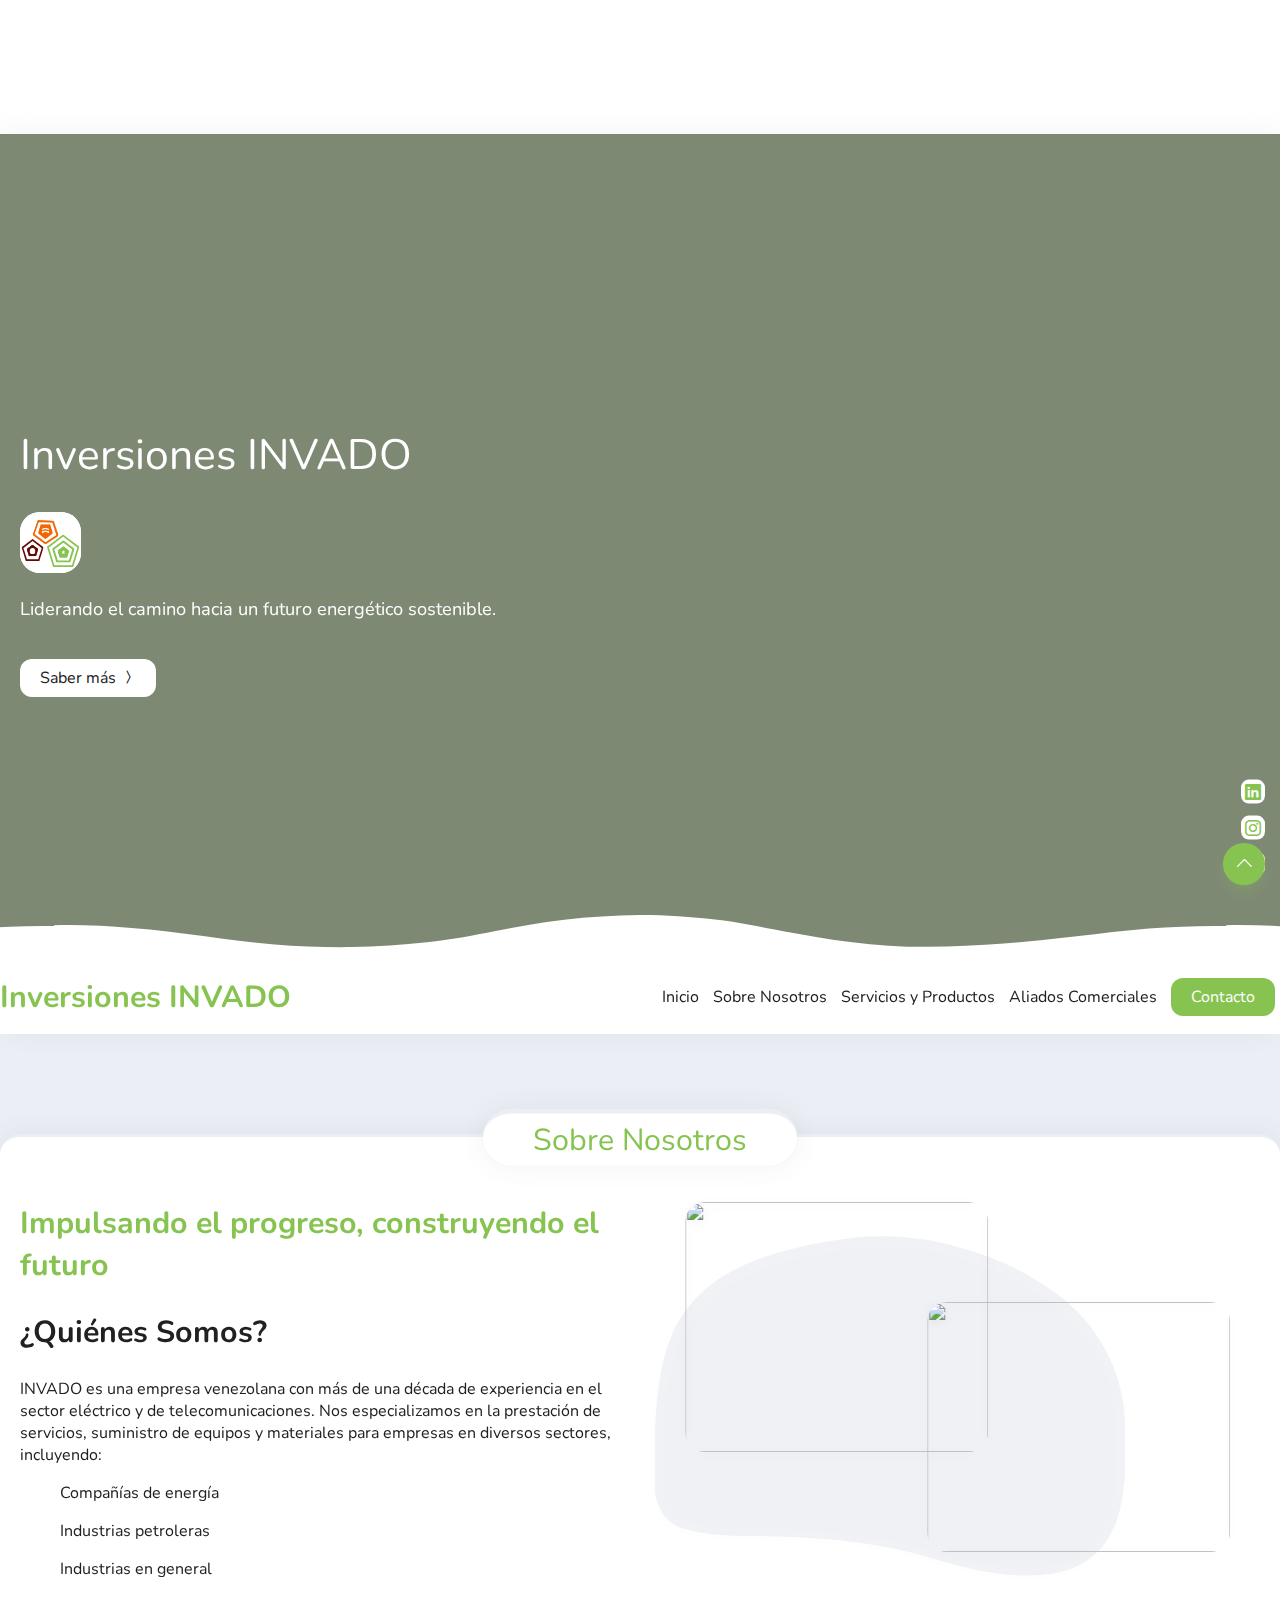
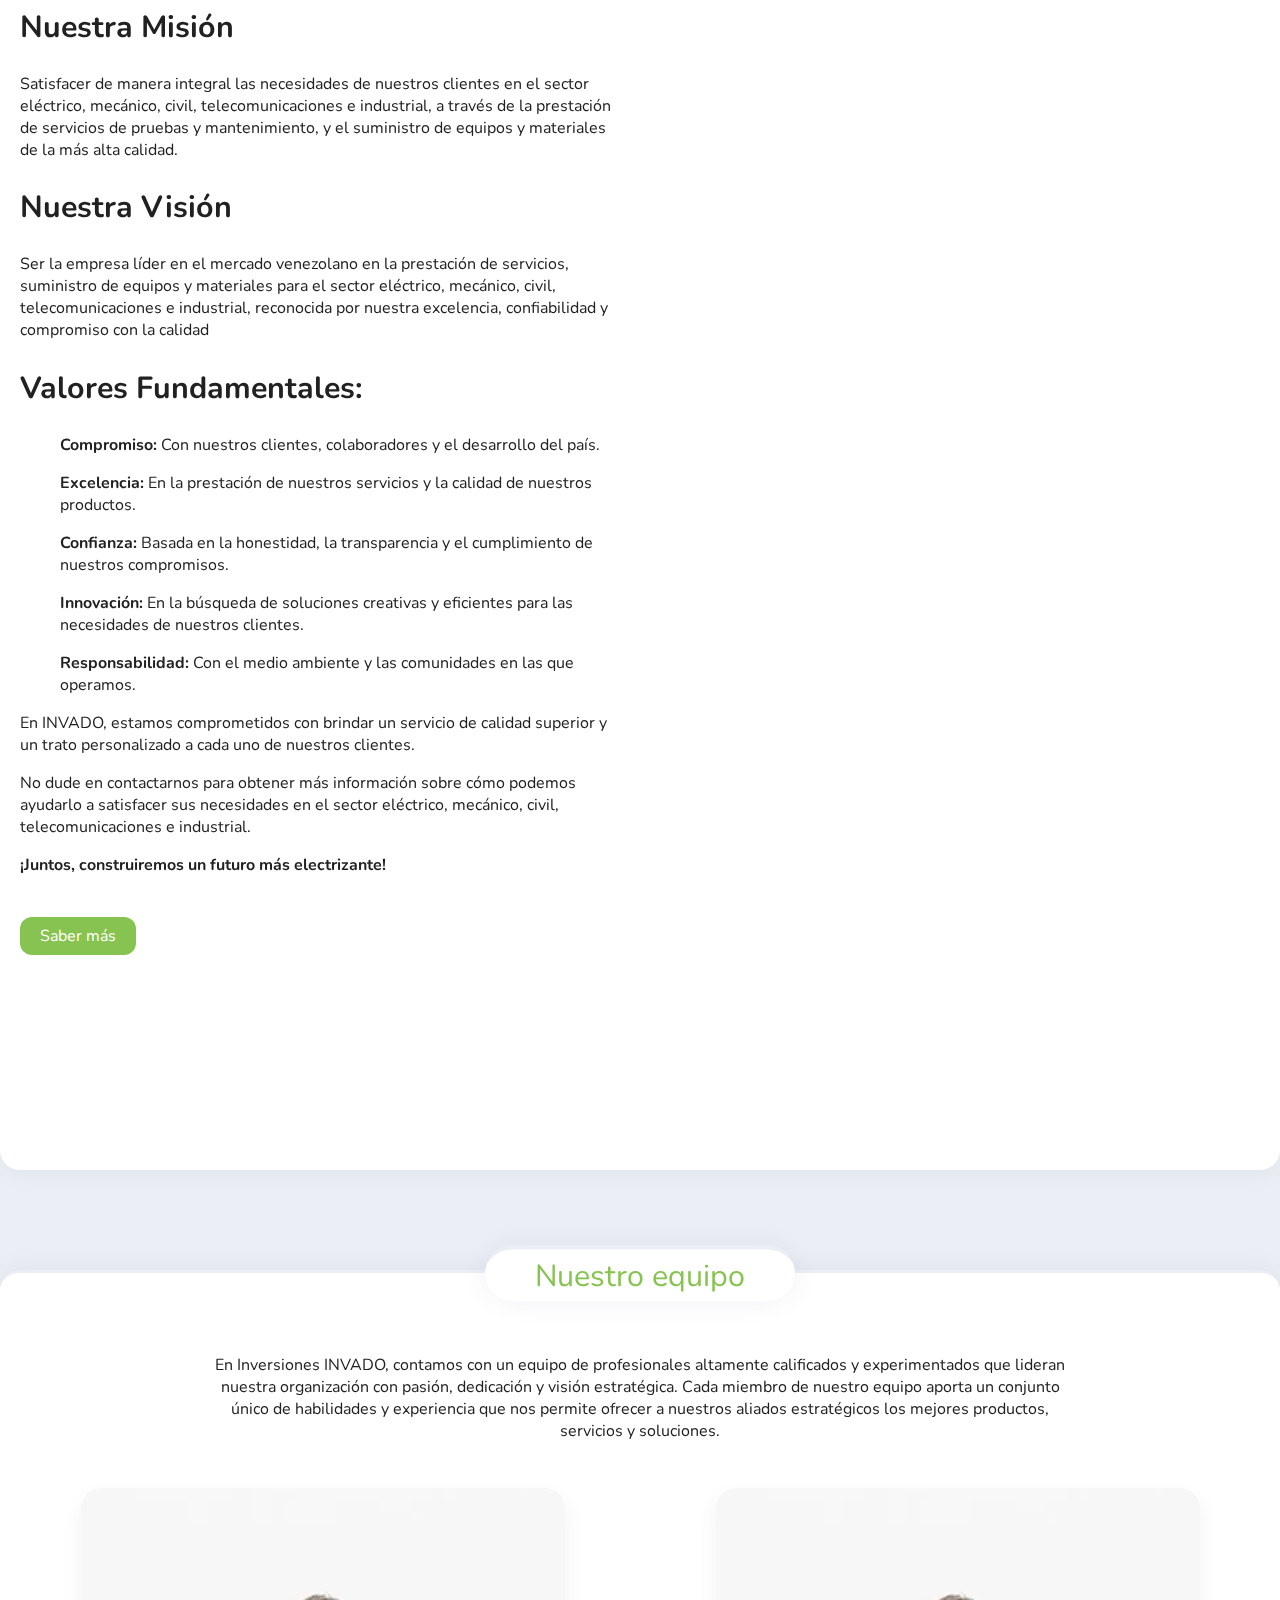
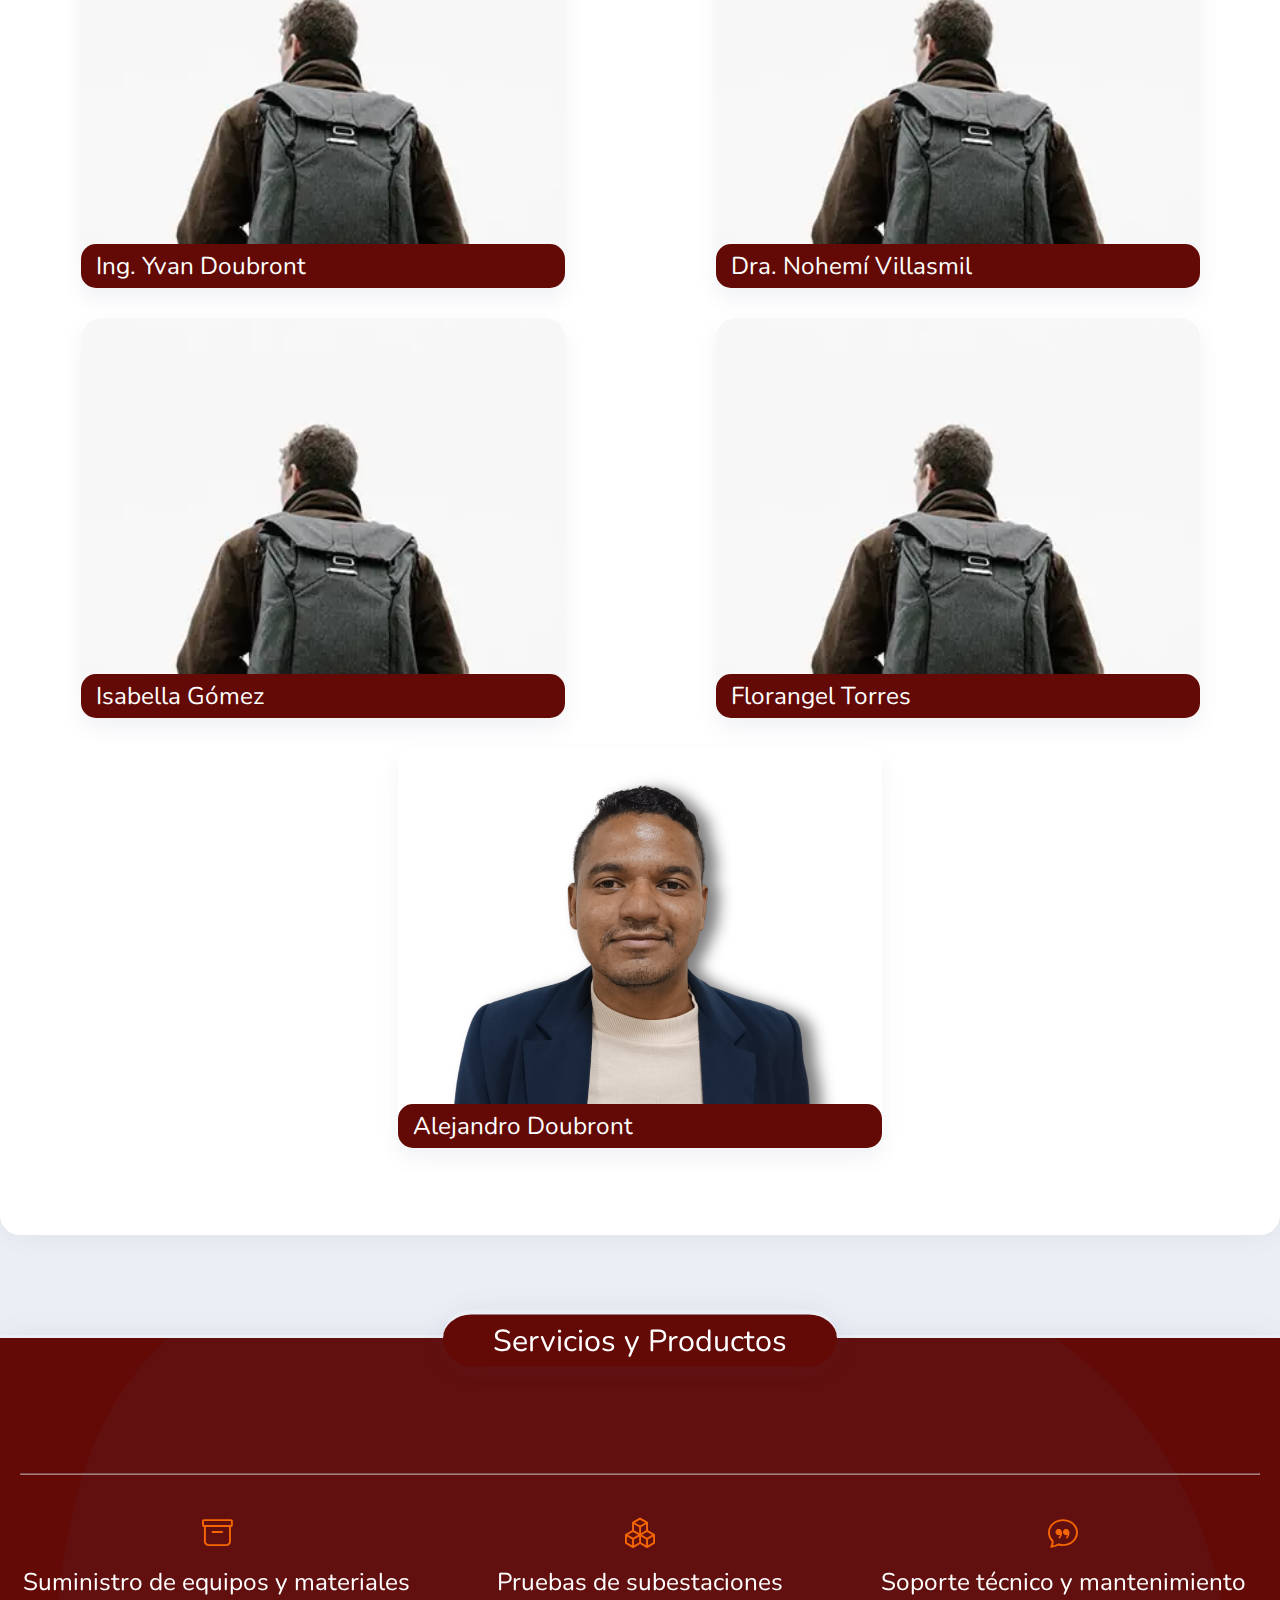
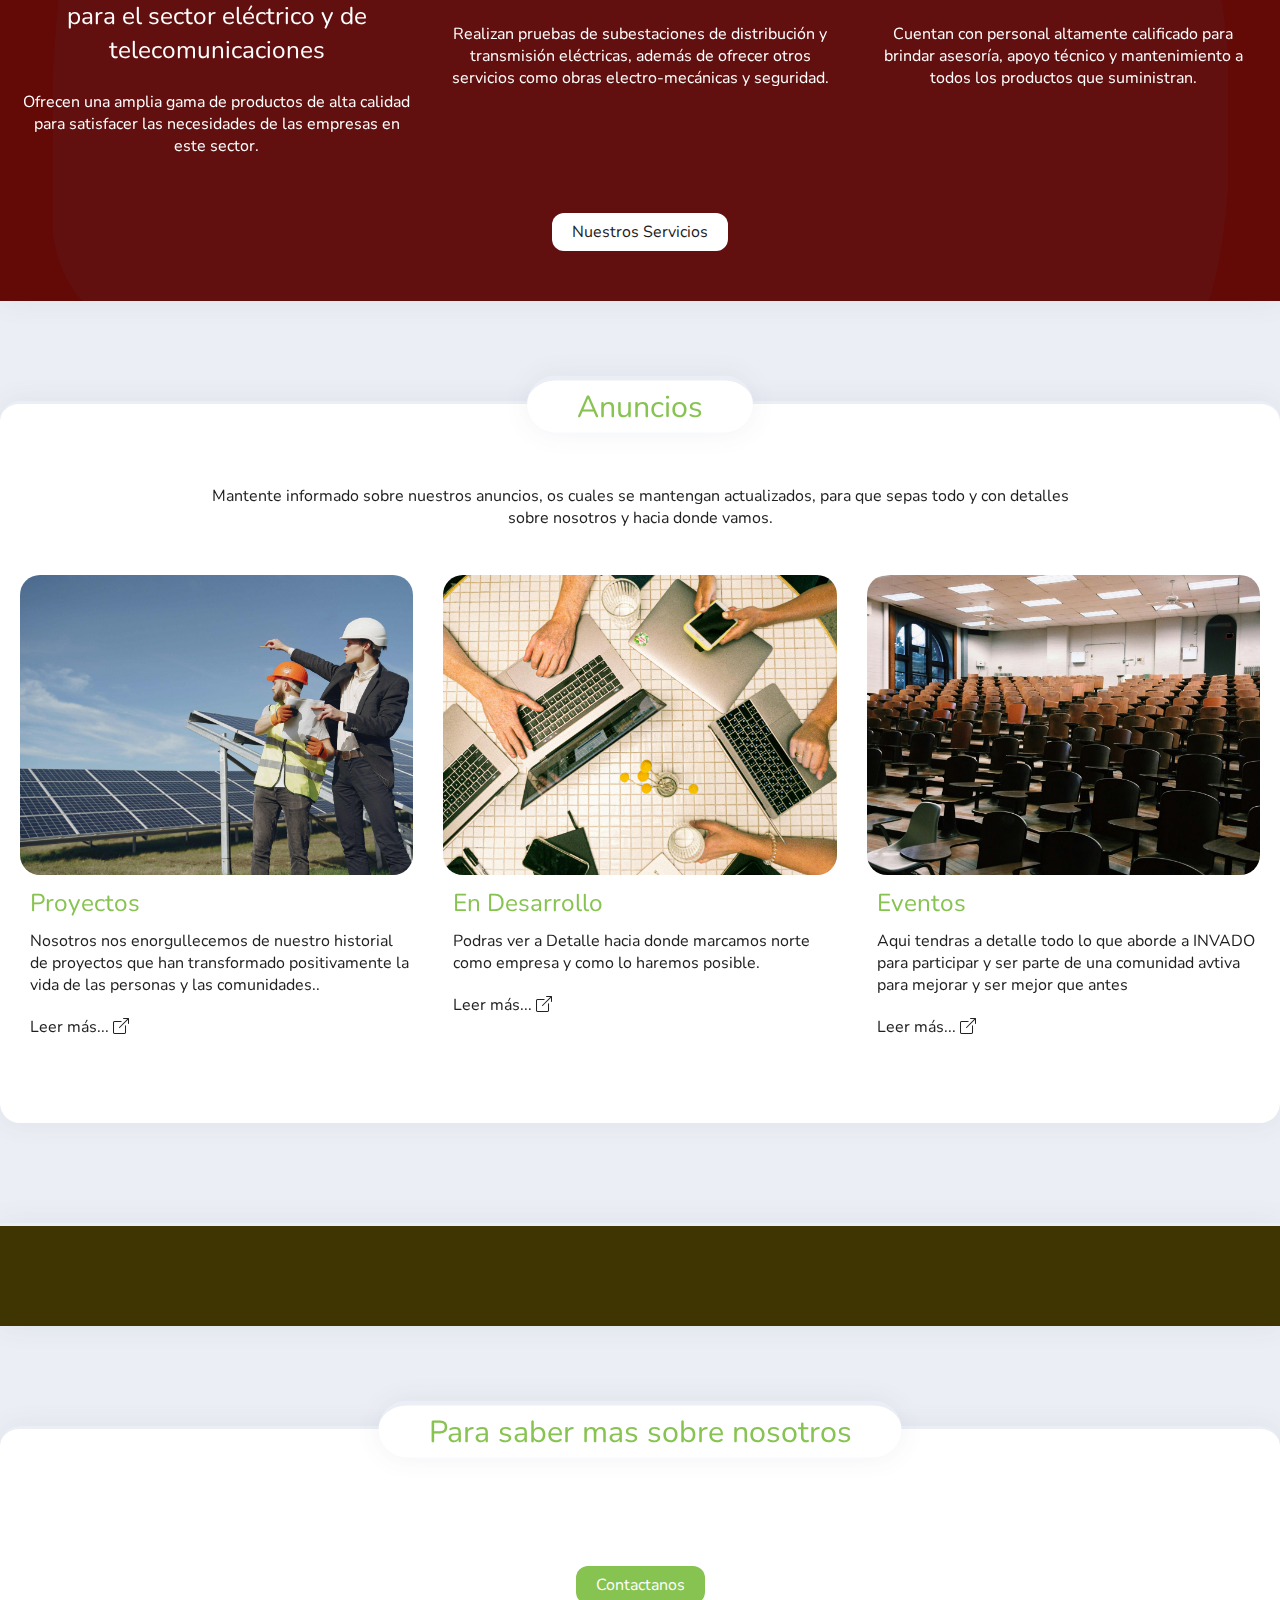
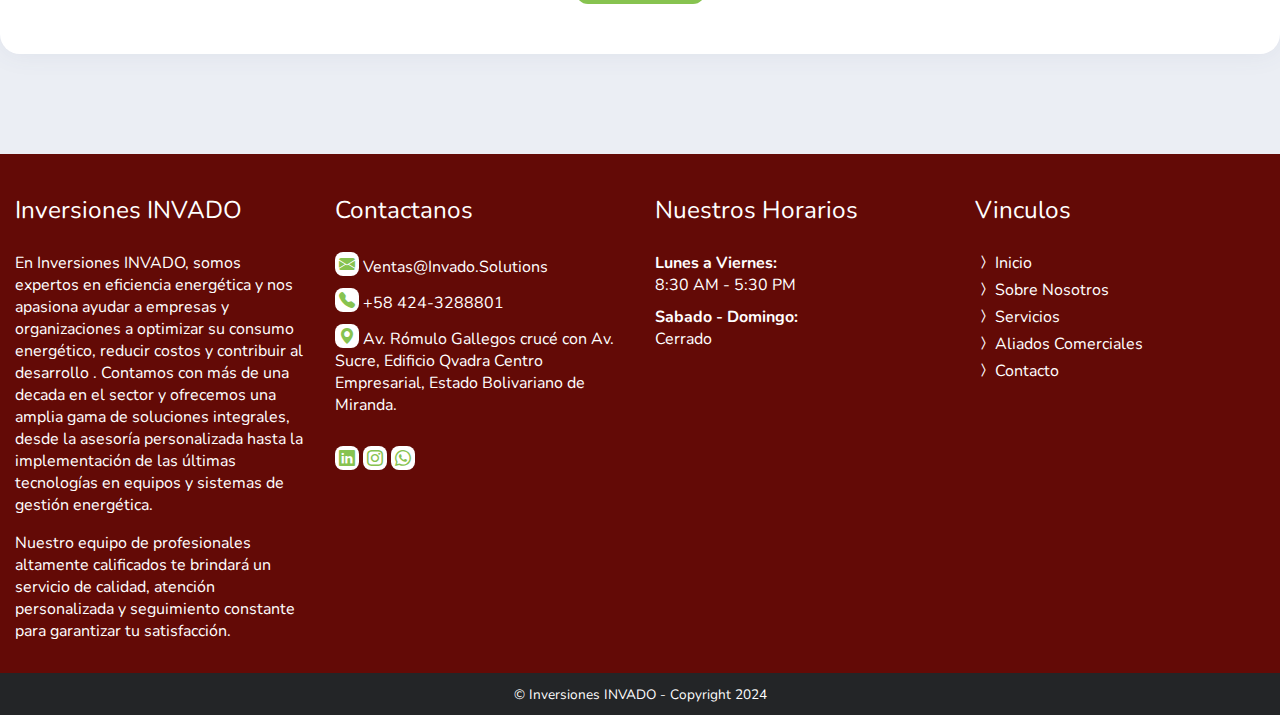
==== commit 05afabf1: "Add files via upload" ====
--- a/index.html
+++ b/index.html
@@ -16,7 +16,7 @@
     <meta name="twitter:card" content="summary_large_image">
 
     <!-- THE TITLE OF THE PAGE -->
-    <title>Inversiones INVADO | Inicio</title>
+    <title>Inversiones INVADO | Inicio</title><img src="art/favicon.svg" class="favi"> 
 
     <link rel="preload" href="icons/bootstrap-icons.css" as="style">
     <link rel="preload" href="css/fontstyle.css" as="style">
@@ -93,21 +93,43 @@
                 <span class="fc-primary fs-h2">
                     Impulsando el progreso, construyendo el futuro
                 </span>
-                <h3>¿Quiénes somos?</h3>
+
+                <h2>¿Quiénes Somos?</h2>
                 <p class="just">
-                    En Inversiones INVADO, somos un equipo de profesionales apasionados por impulsar el progreso y construir un futuro mejor. Nos caracterizamos por nuestra amplia experiencia, innovación constante y compromiso inquebrantable con nuestros aliados estratégicos.
-                </p>
-                <h3>Nuestra visión</h3>
+                    INVADO es una empresa venezolana con más de una década de experiencia en el sector eléctrico y de telecomunicaciones. Nos especializamos en la prestación de servicios, suministro de equipos y materiales para empresas en diversos sectores, incluyendo:
+                </p>
+                <ol>Compañías de energía</ol>
+                <ol>Industrias petroleras</ol>
+                <ol>Industrias en general</ol>
+                <h2>Nuestra Misión</h2 >
                 <p class="just">
-                    Aspiramos a ser la empresa líder en soluciones integrales, transformando realidades y generando un impacto positivo en el desarrollo social y económico de las comunidades.
-                </p>
-                <h3>Nuestra misión</h3>
+                    Satisfacer de manera integral las necesidades de nuestros clientes en el sector eléctrico, mecánico, civil, telecomunicaciones e industrial, a través de la prestación de servicios de pruebas y mantenimiento, y el suministro de equipos y materiales de la más alta calidad.
+                </p>
+
+                <h2>Nuestra Visión</h2>
                 <p class="just">
-                    Brindar a nuestros aliados estratégicos productos, servicios y soluciones de la más alta calidad, a través de un enfoque personalizado, innovador y sostenible, que les permita alcanzar sus objetivos y alcanzar el éxito.
-                </p>
-                <p class="just">
-                    En Inversiones INVADO, creemos en el poder de las alianzas estratégicas para generar un cambio positivo. Trabajamos en estrecha colaboración con nuestros aliados estratégicos, comprendiendo sus necesidades y desafíos únicos, para desarrollar soluciones personalizadas que les brinden las herramientas necesarias para prosperar.
-                </p>
+                    Ser la empresa líder en el mercado venezolano en la prestación de servicios, suministro de equipos y materiales para el sector eléctrico, mecánico, civil, telecomunicaciones e industrial, reconocida por nuestra excelencia, confiabilidad y compromiso con la calidad
+                </p>
+                
+                <h2>Valores Fundamentales:</h2>
+                
+                <ol><b>Compromiso:</b> Con nuestros clientes, colaboradores y el desarrollo del país.</ol>
+                <ol><b>Excelencia:</b> En la prestación de nuestros servicios y la calidad de nuestros productos.</ol>
+                <ol><b>Confianza:</b> Basada en la honestidad, la transparencia y el cumplimiento de nuestros compromisos.</ol>
+                <ol><b>Innovación: </b>En la búsqueda de soluciones creativas y eficientes para las necesidades de nuestros clientes.</ol>
+                <ol><b>Responsabilidad:</b> Con el medio ambiente y las comunidades en las que operamos.</ol>
+
+                <p>
+                    En INVADO, estamos comprometidos con brindar un servicio de calidad superior y un trato personalizado a cada uno de nuestros clientes.
+                </p>
+                
+                <p>
+                    No dude en contactarnos para obtener más información sobre cómo podemos ayudarlo a satisfacer sus necesidades en el sector eléctrico, mecánico, civil, telecomunicaciones e industrial.            
+                </p>
+                <p>
+                    <b>¡Juntos, construiremos un futuro más electrizante!</b>
+                </p>
+
                 <a href="about.html" class="btn-bg1 mt-25 border-round">Saber más</a>
             </div>
             <div class="col-balance">
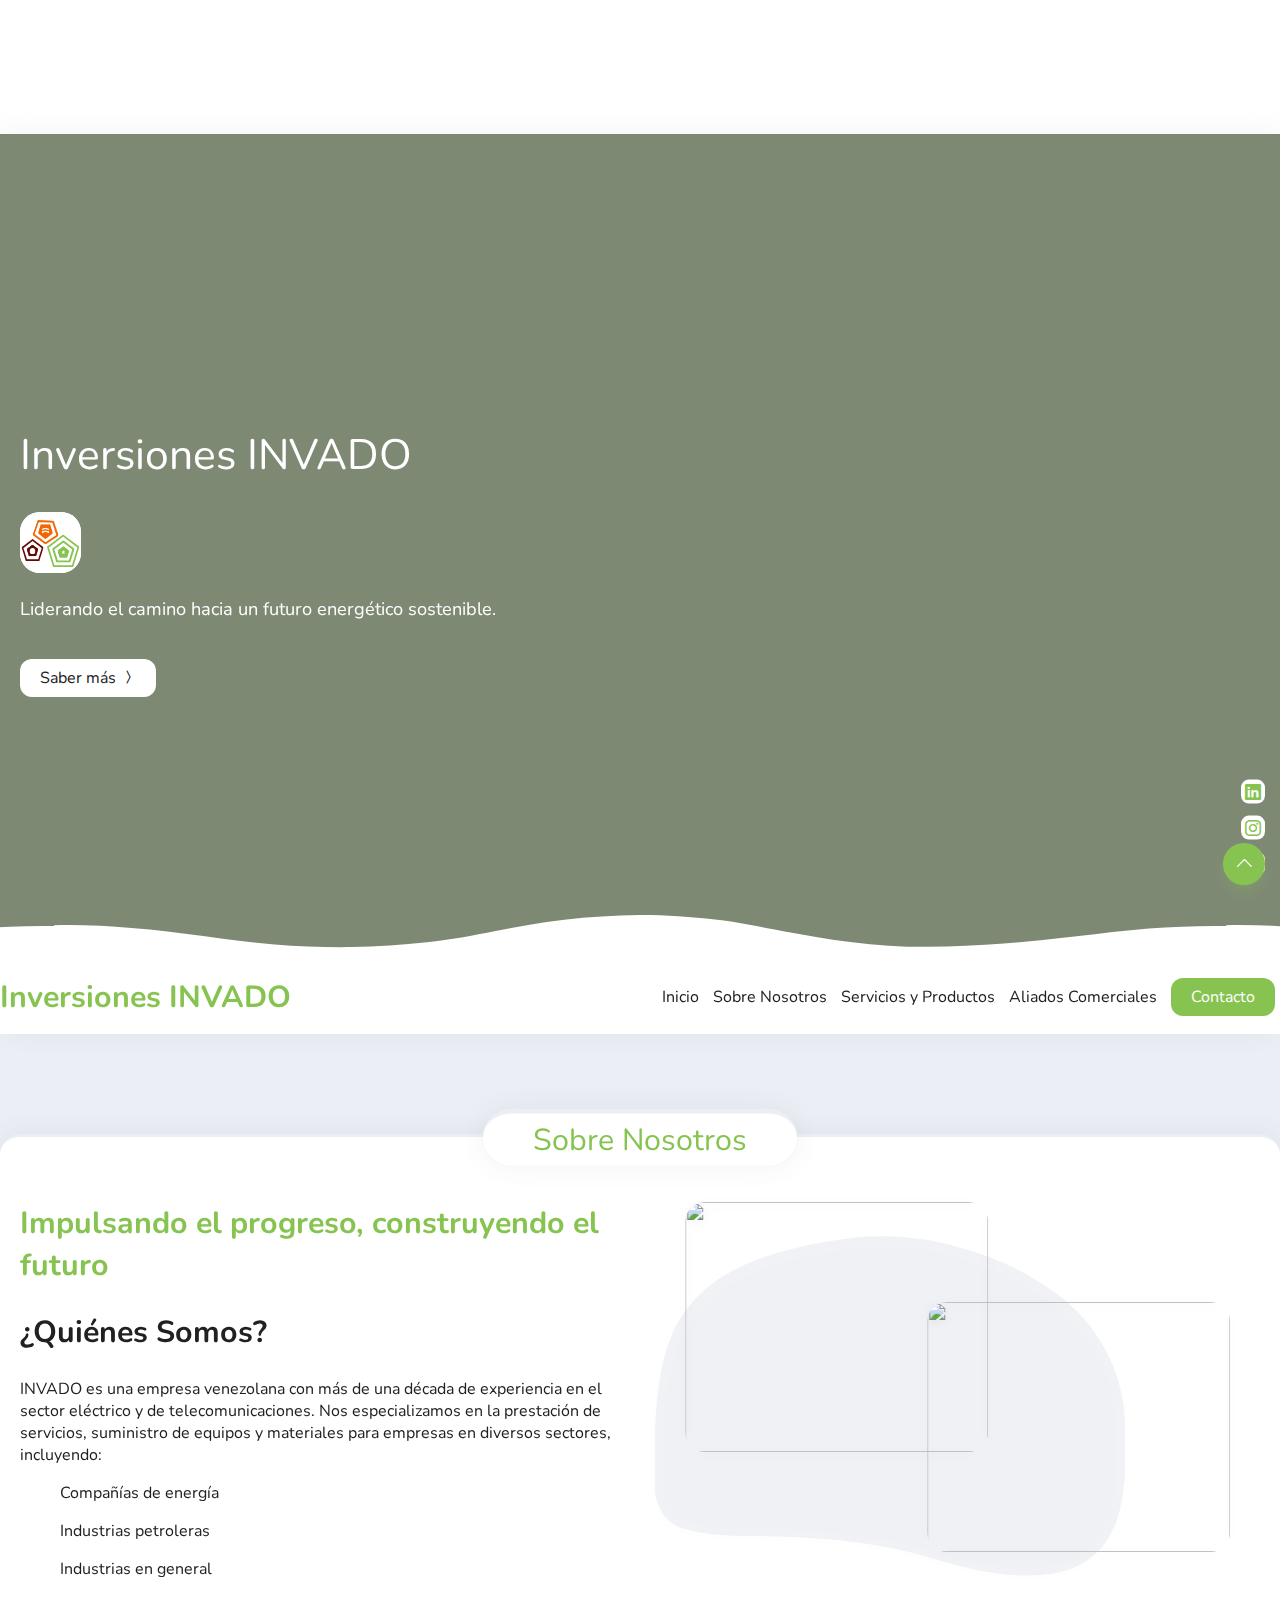
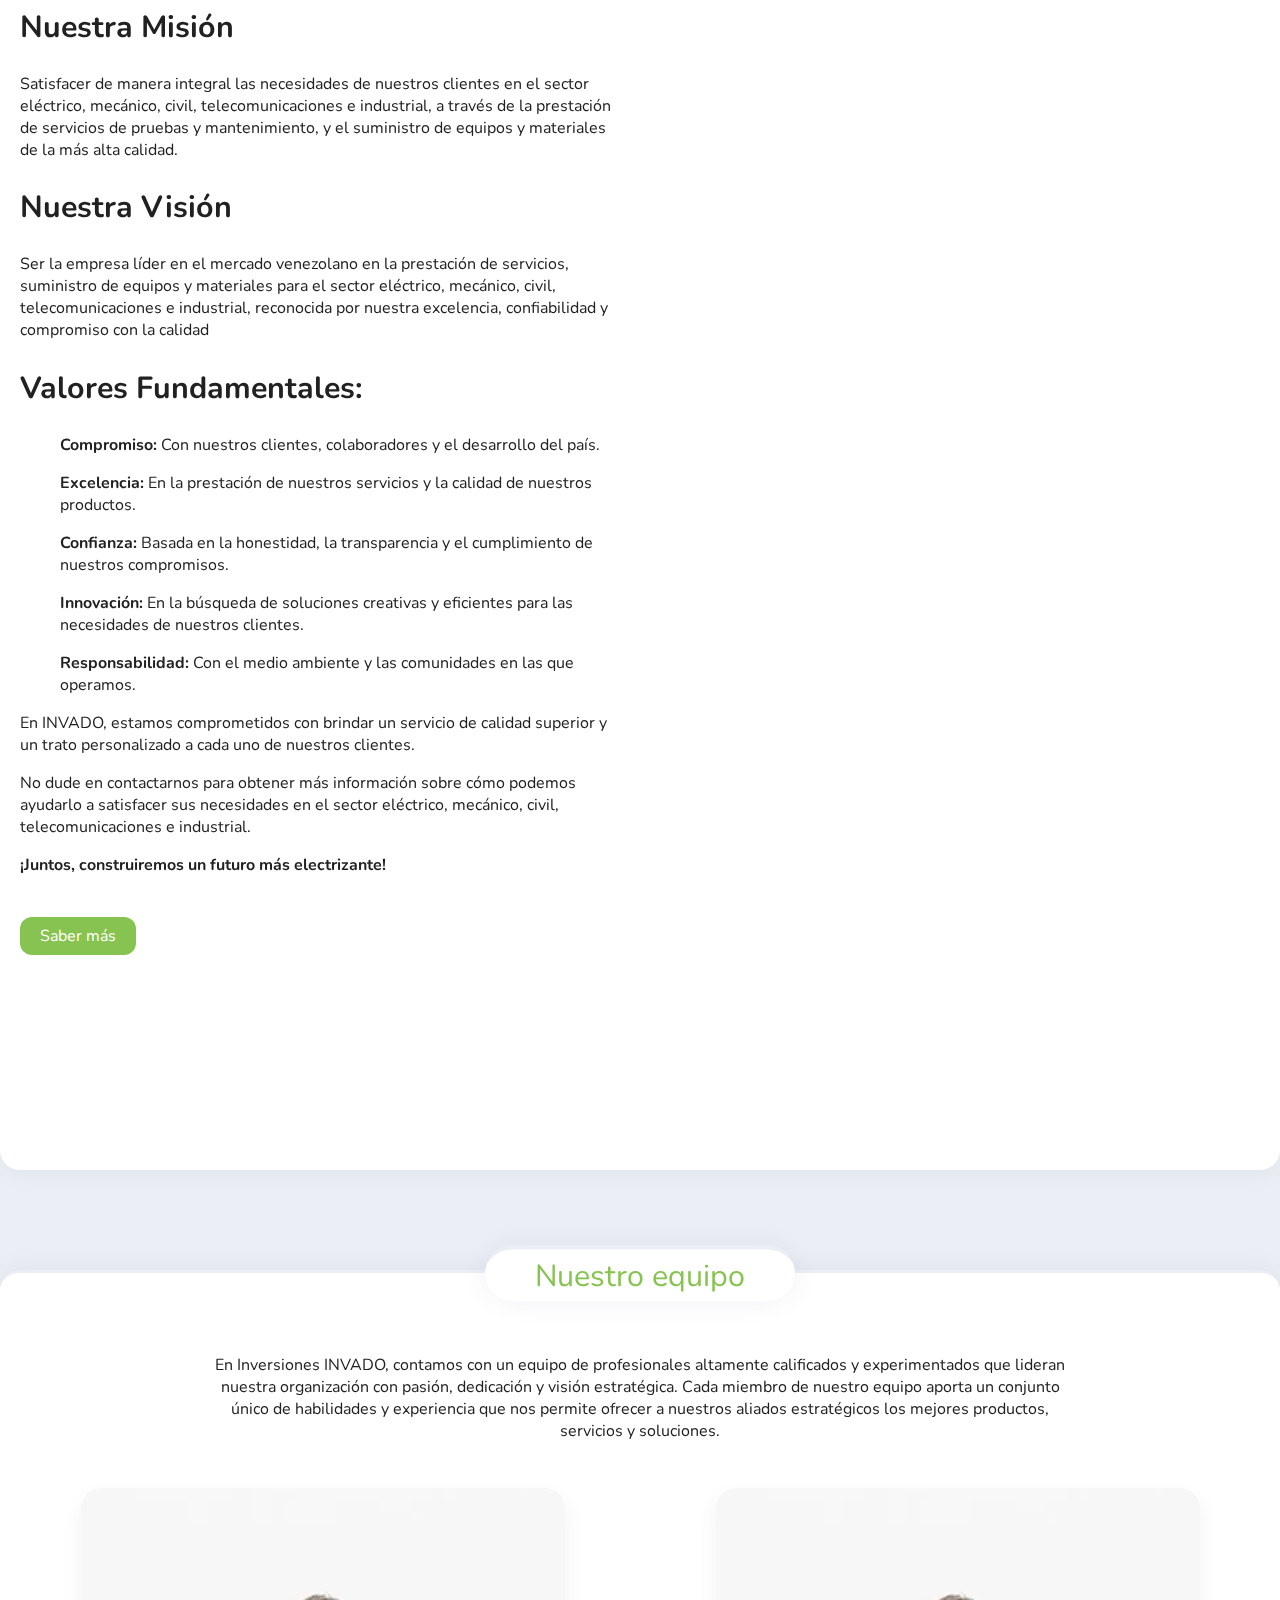
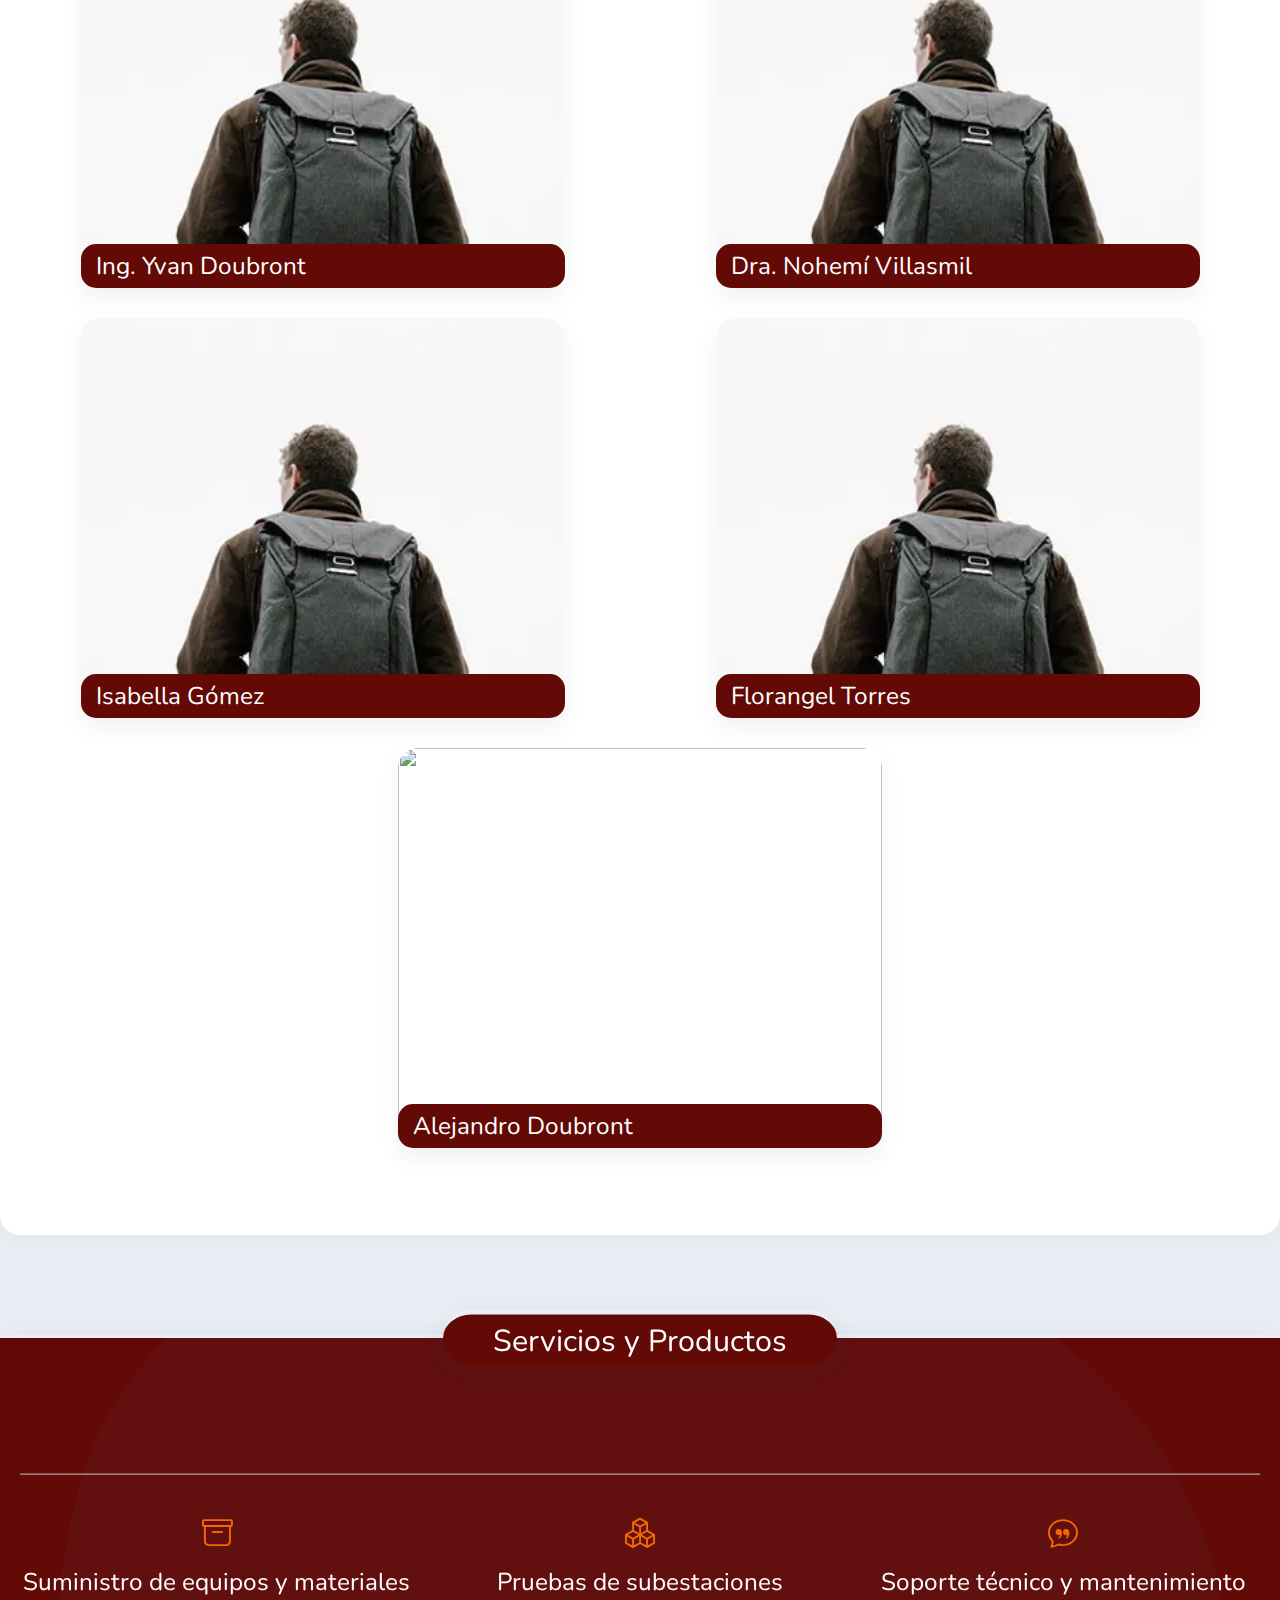
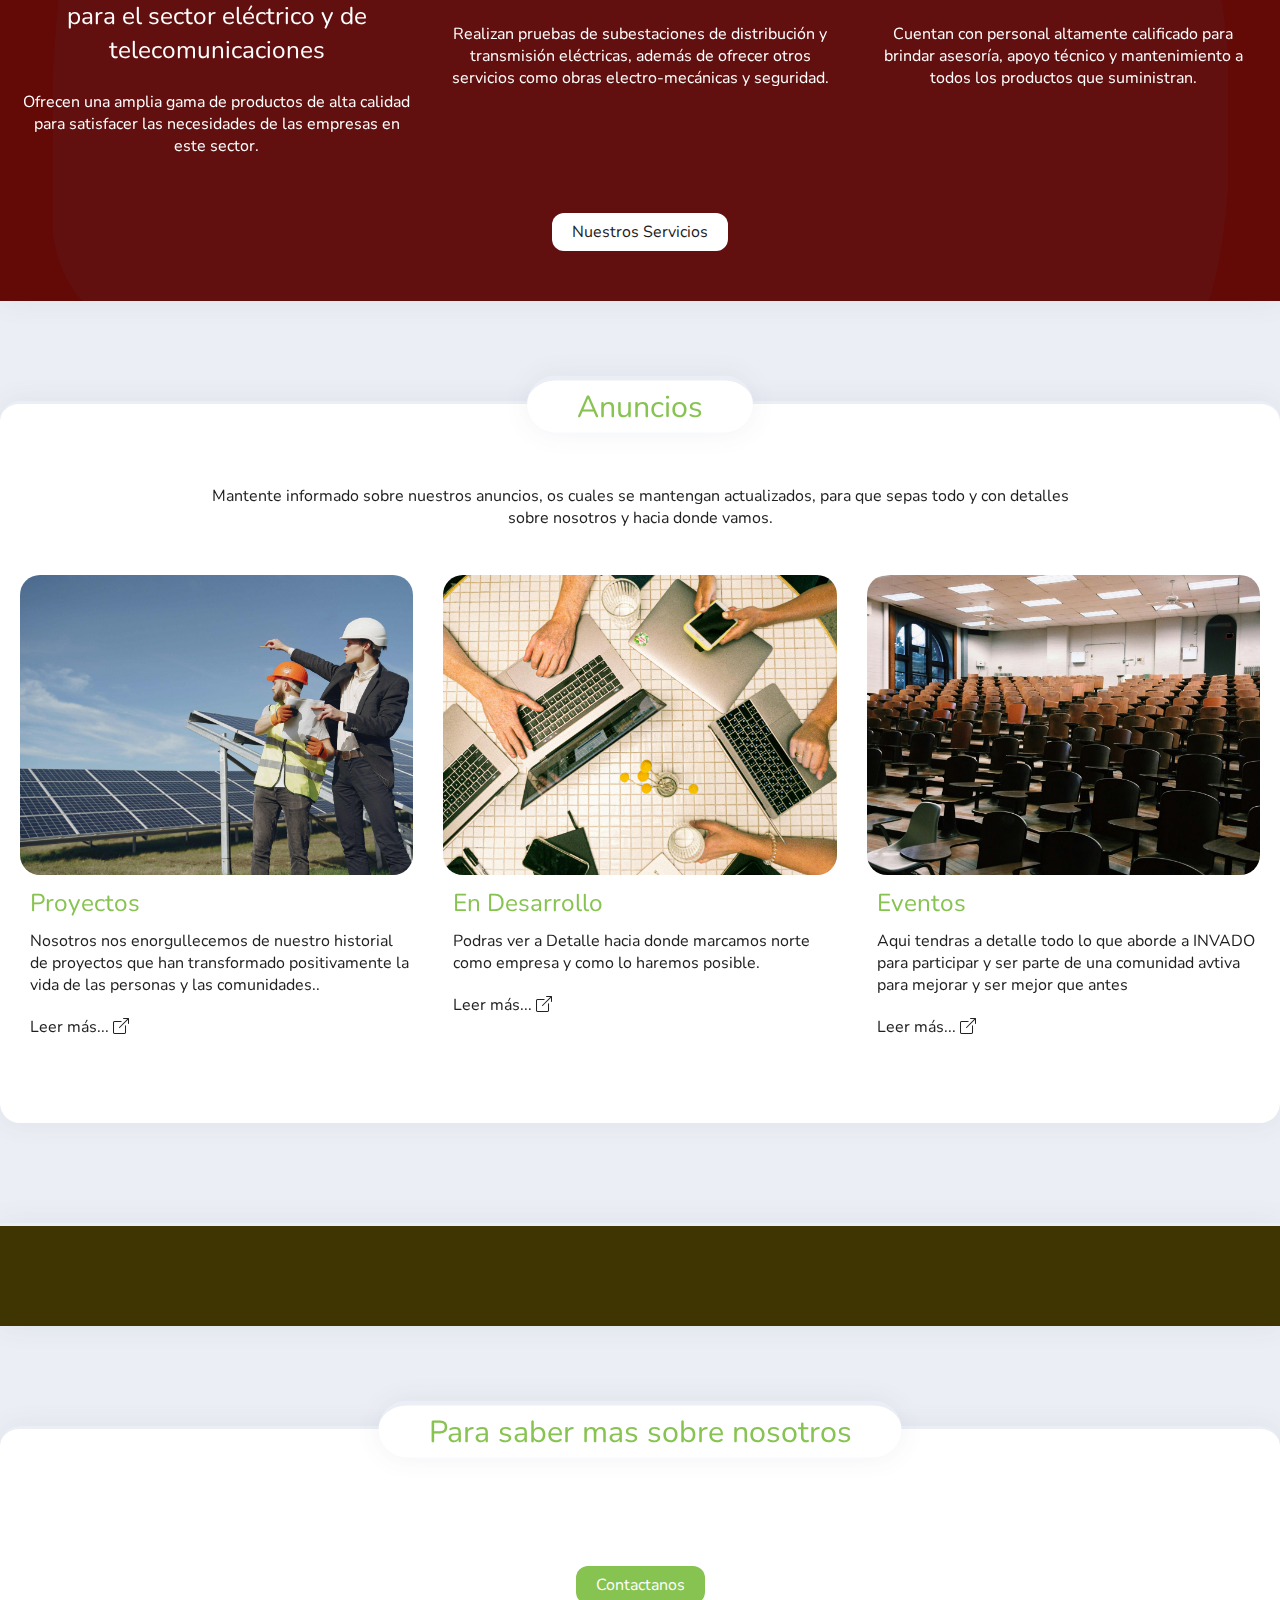
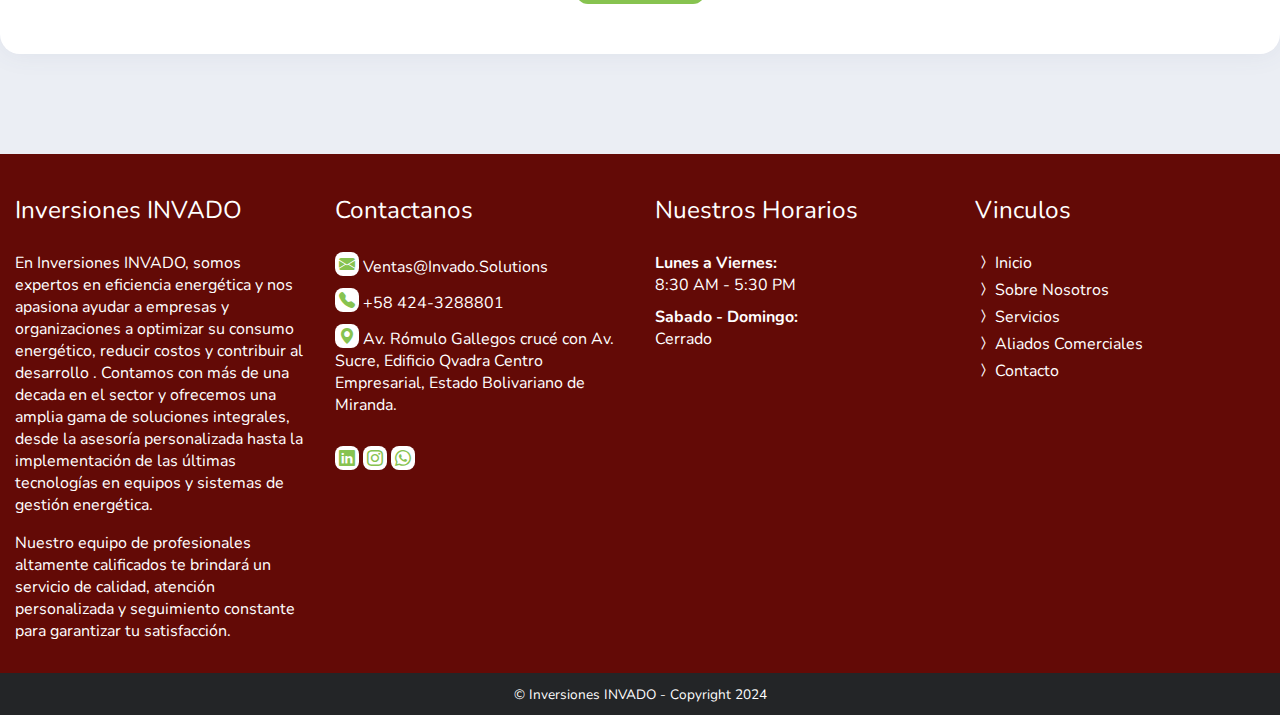
==== commit 62160e38: "Update index.html" ====
--- a/index.html
+++ b/index.html
@@ -200,7 +200,7 @@
                 </div>
                 <div class="col-balance">
                     <article class="card-team">
-                        <img src="art/humberto png.png" alt="">
+                        <img src="art/" alt="">
                         <h3 class="title ff-damion">Alejandro Doubront</h3>
                         <div class="info">
                             <h3 class="ff-damion">  Asesor de Ventas</h3>
@@ -434,4 +434,4 @@
     <!-- FOOTER END -->
 
 </body>
-</html>+</html>
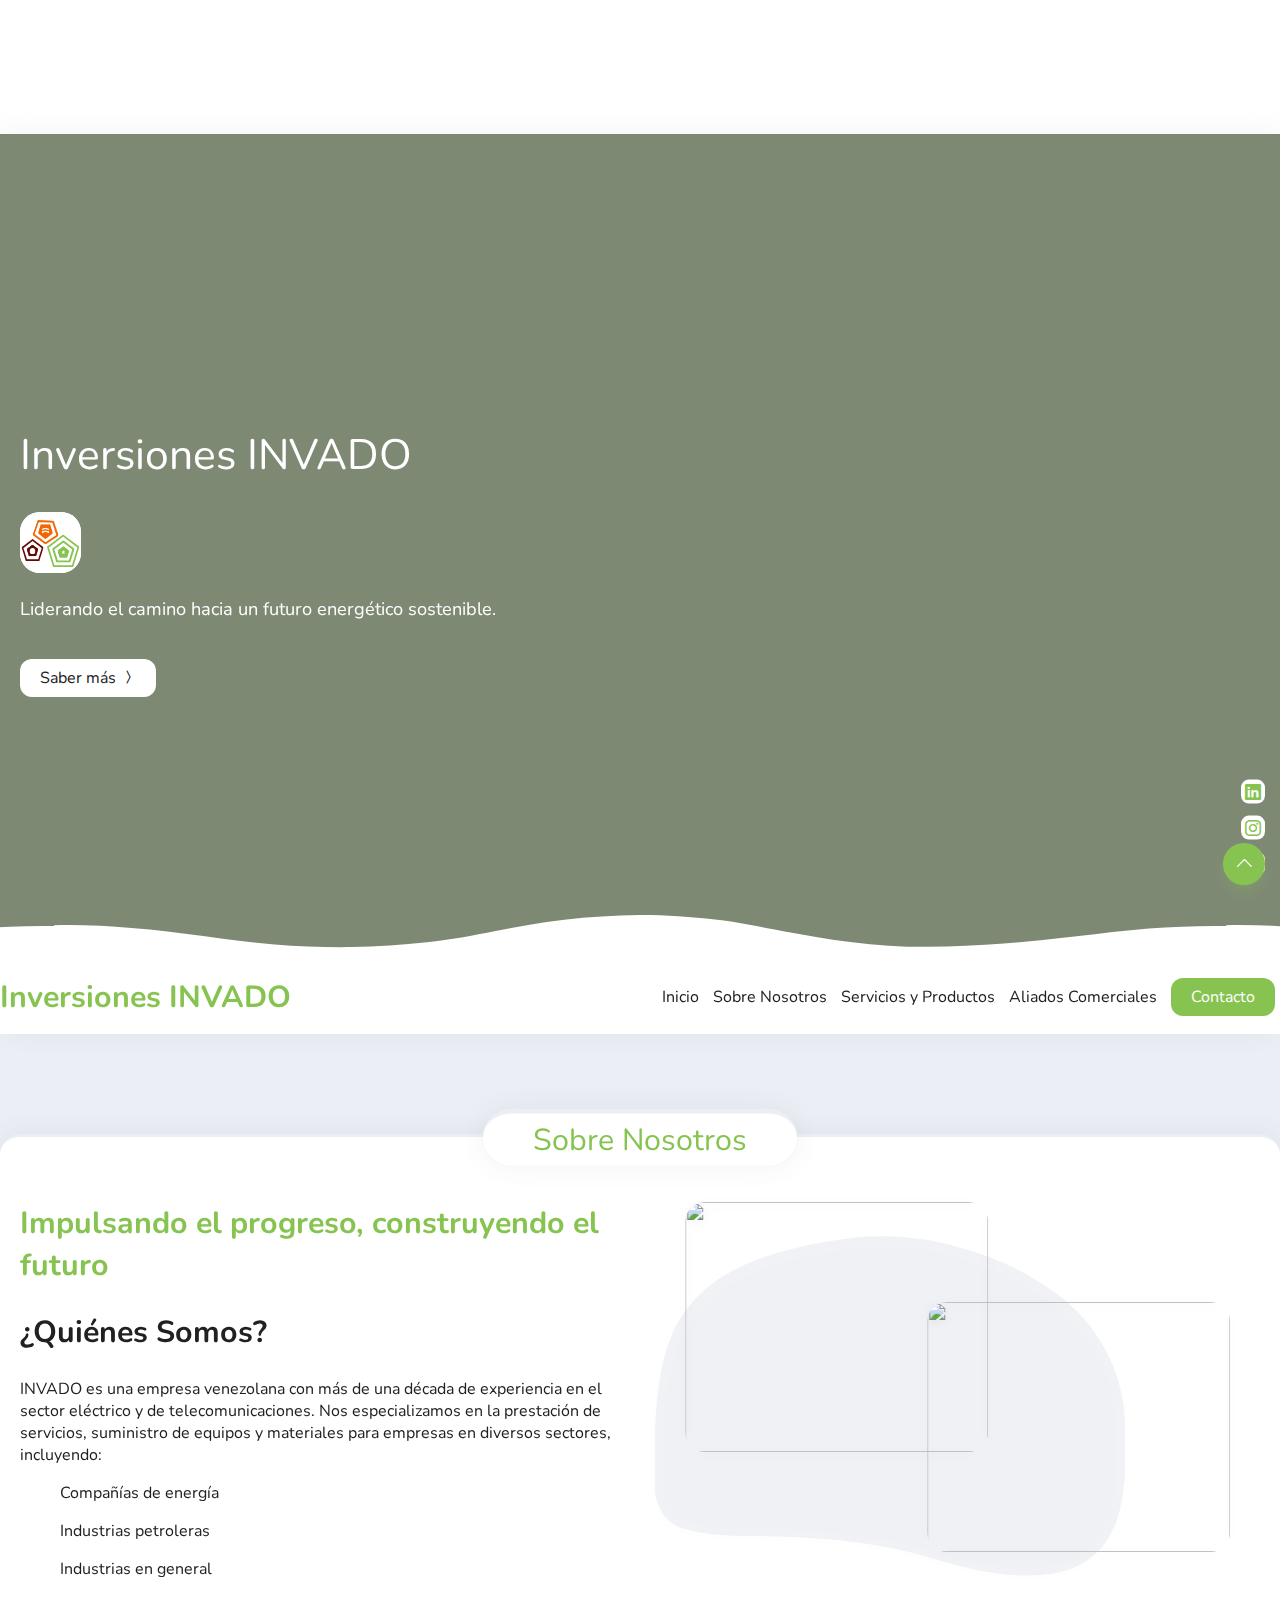
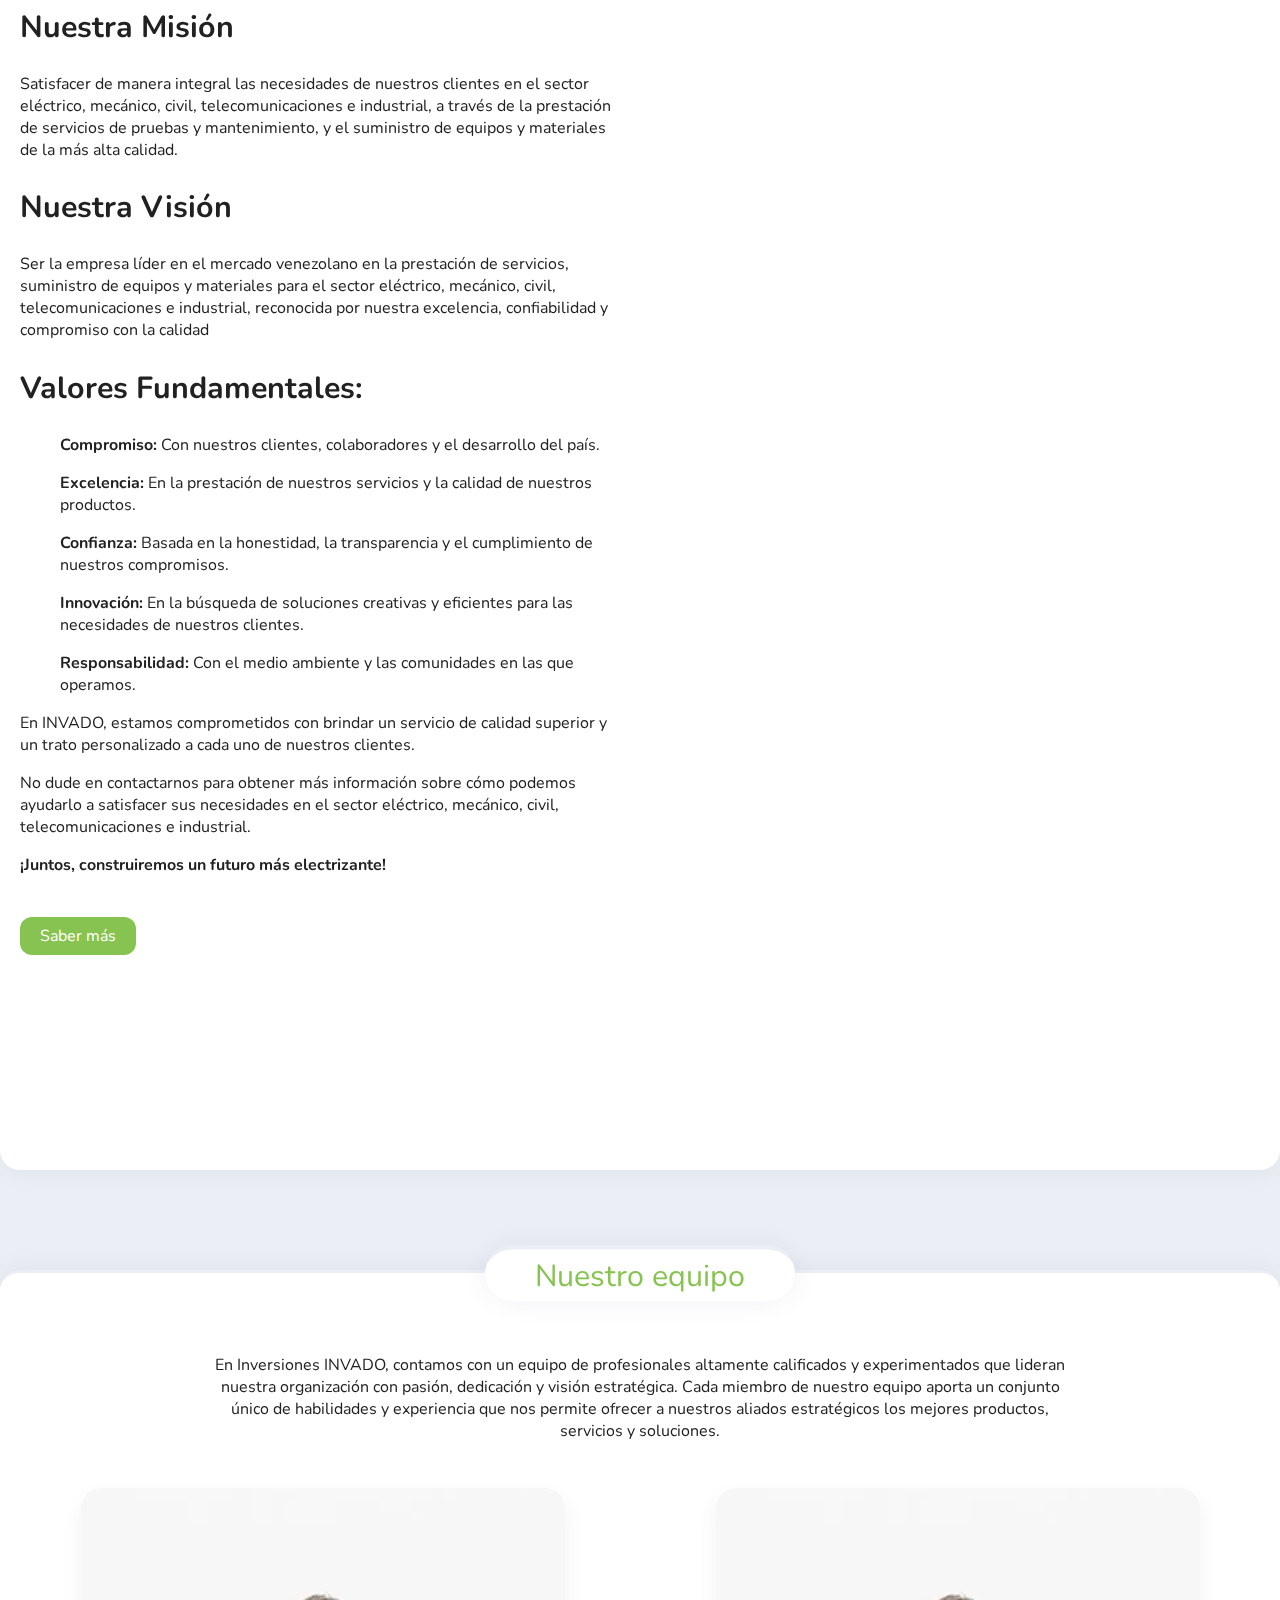
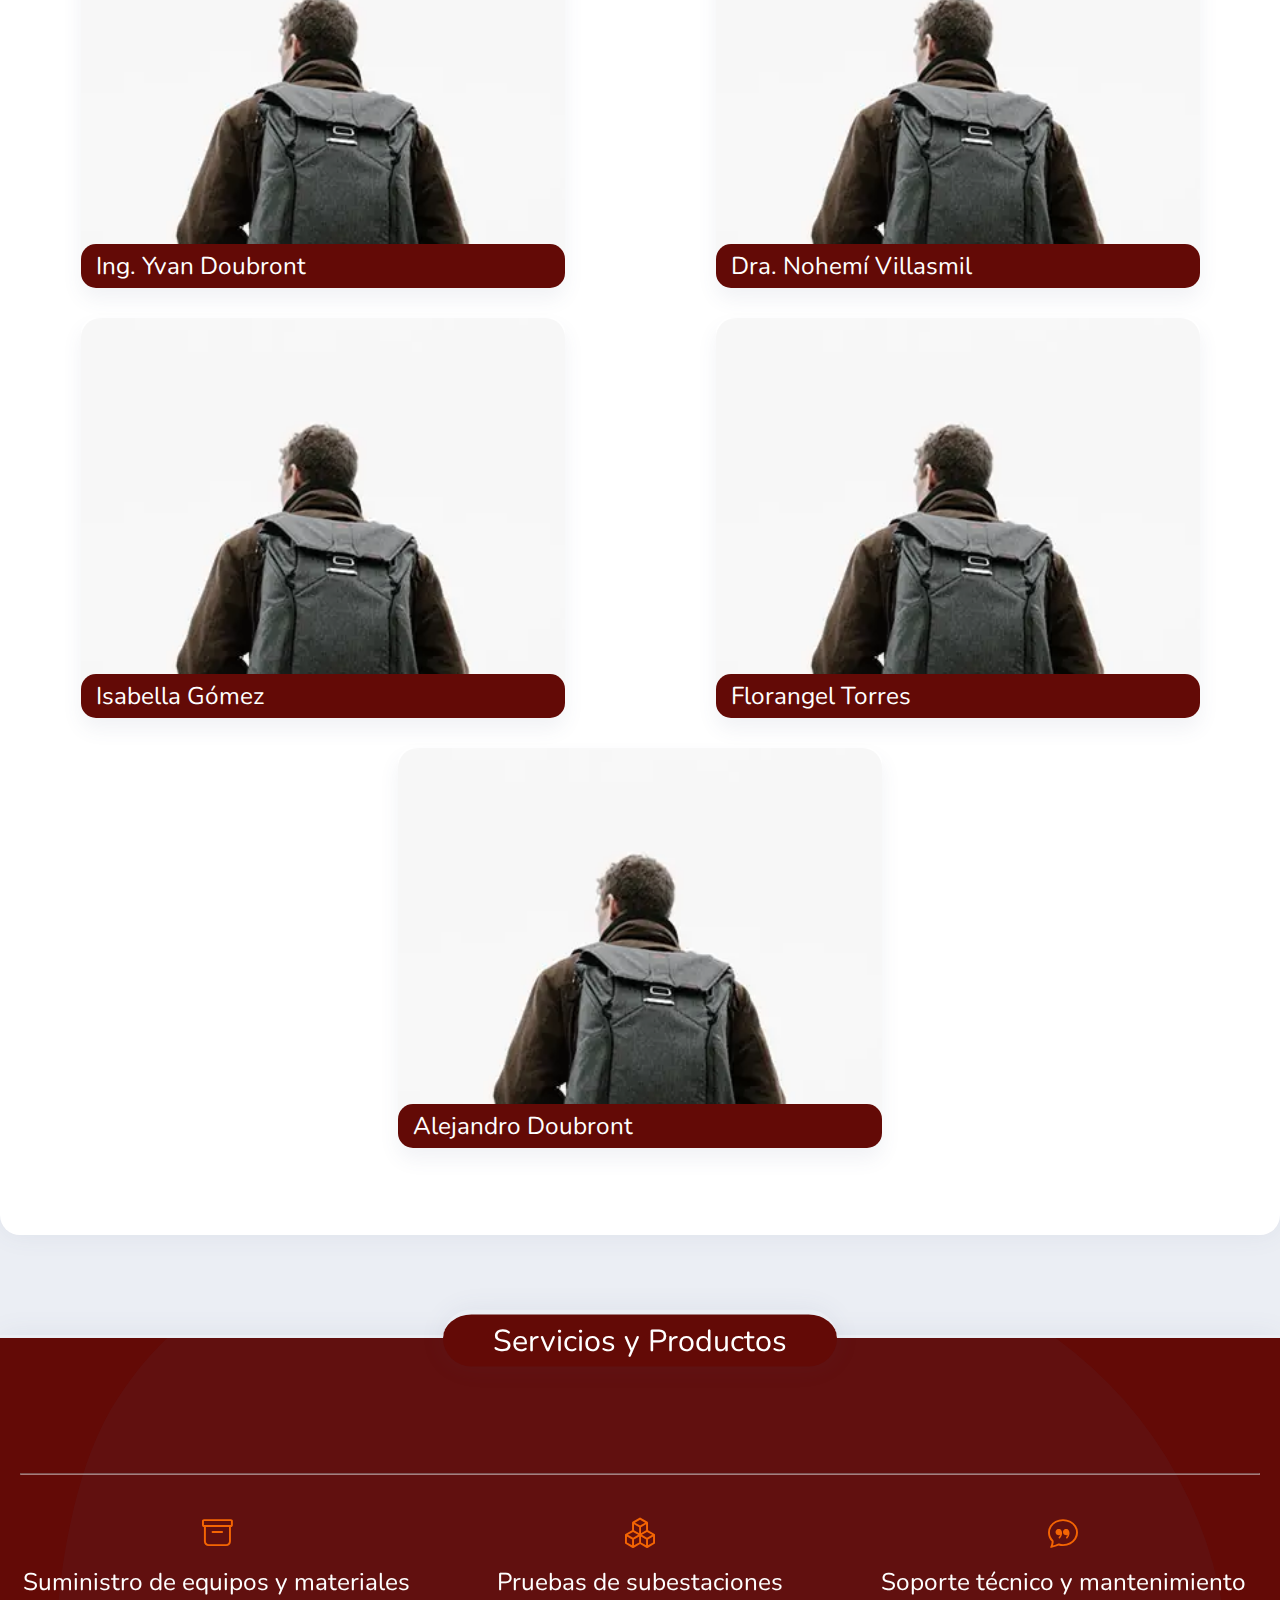
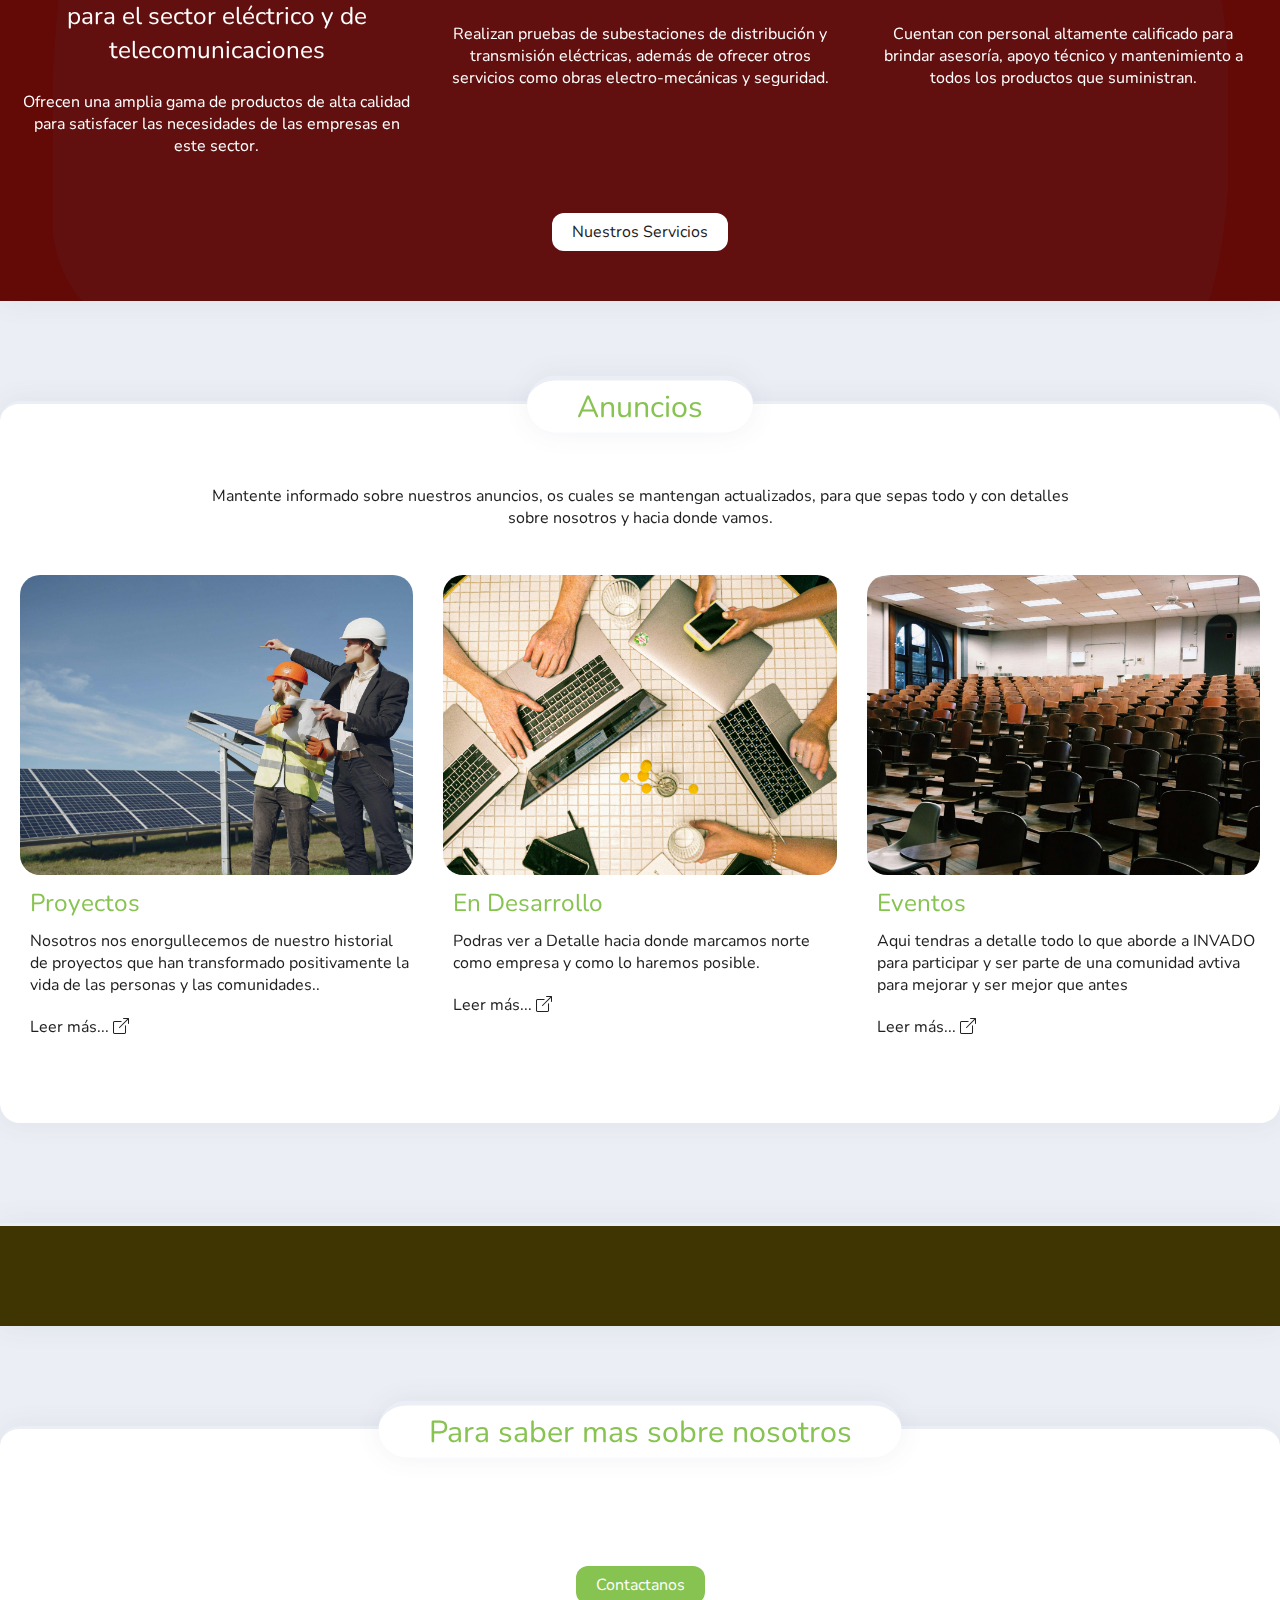
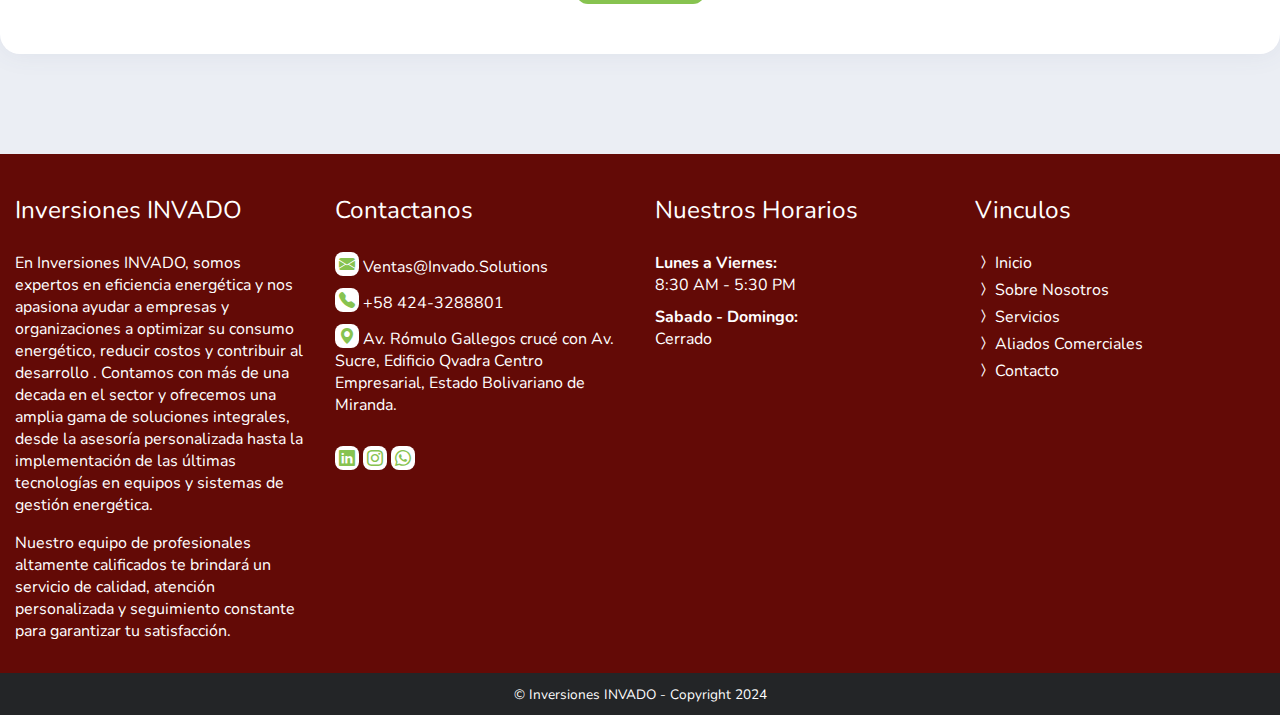
==== commit 2de5bf09: "Update index.html" ====
--- a/index.html
+++ b/index.html
@@ -200,7 +200,7 @@
                 </div>
                 <div class="col-balance">
                     <article class="card-team">
-                        <img src="art/" alt="">
+                        <img src="art/team.webp" alt="">
                         <h3 class="title ff-damion">Alejandro Doubront</h3>
                         <div class="info">
                             <h3 class="ff-damion">  Asesor de Ventas</h3>
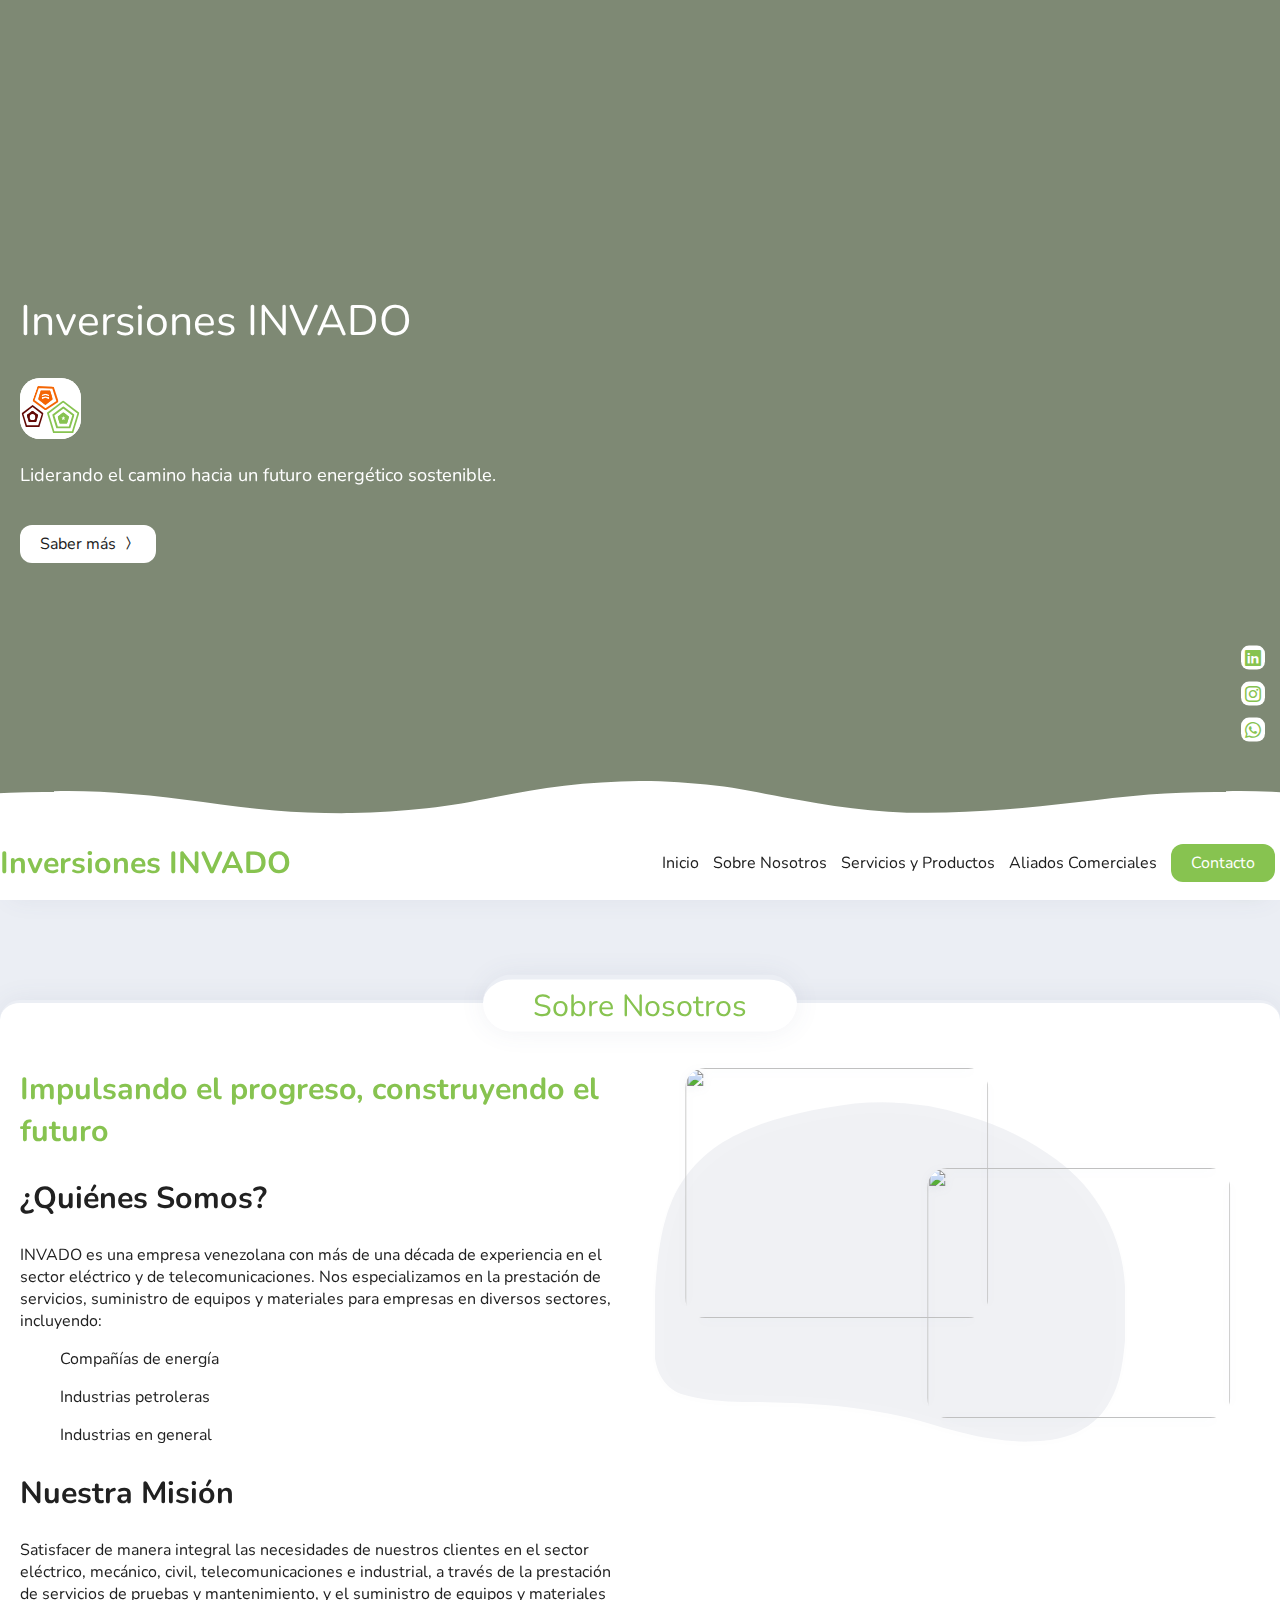
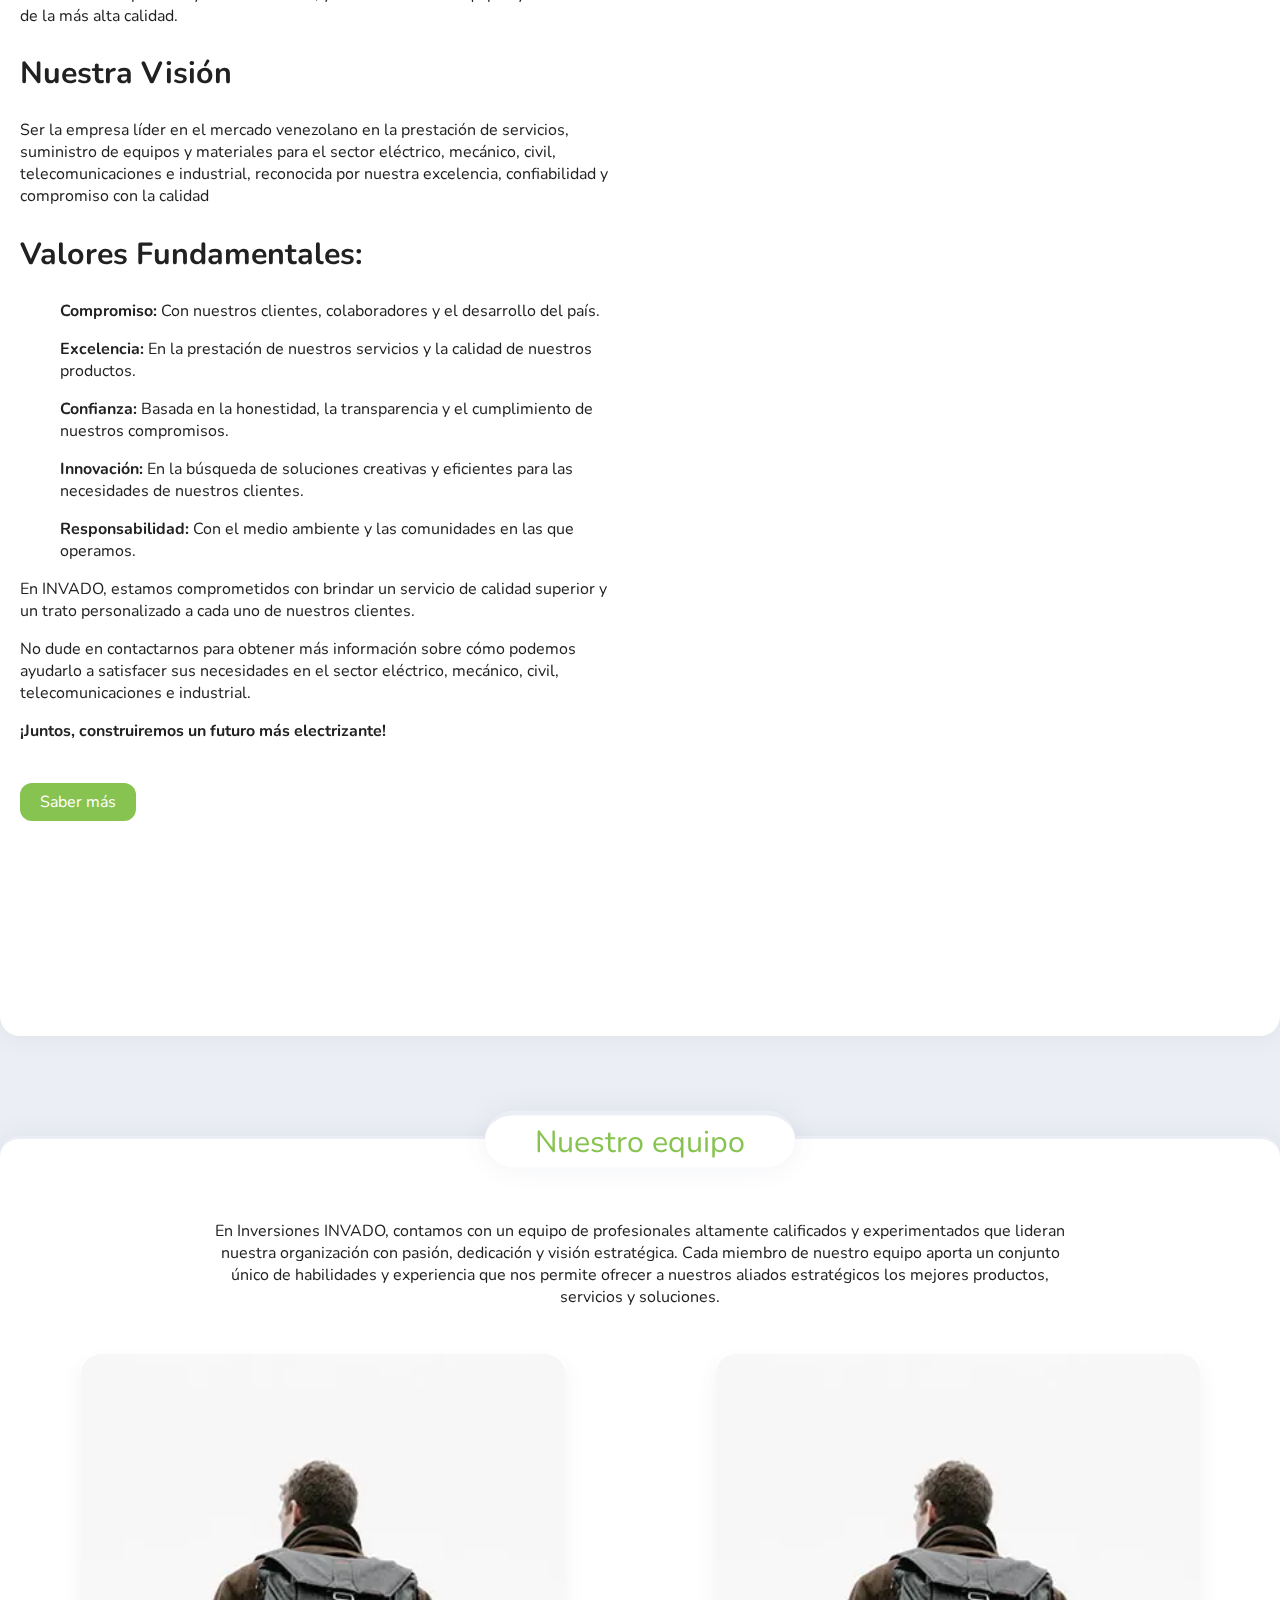
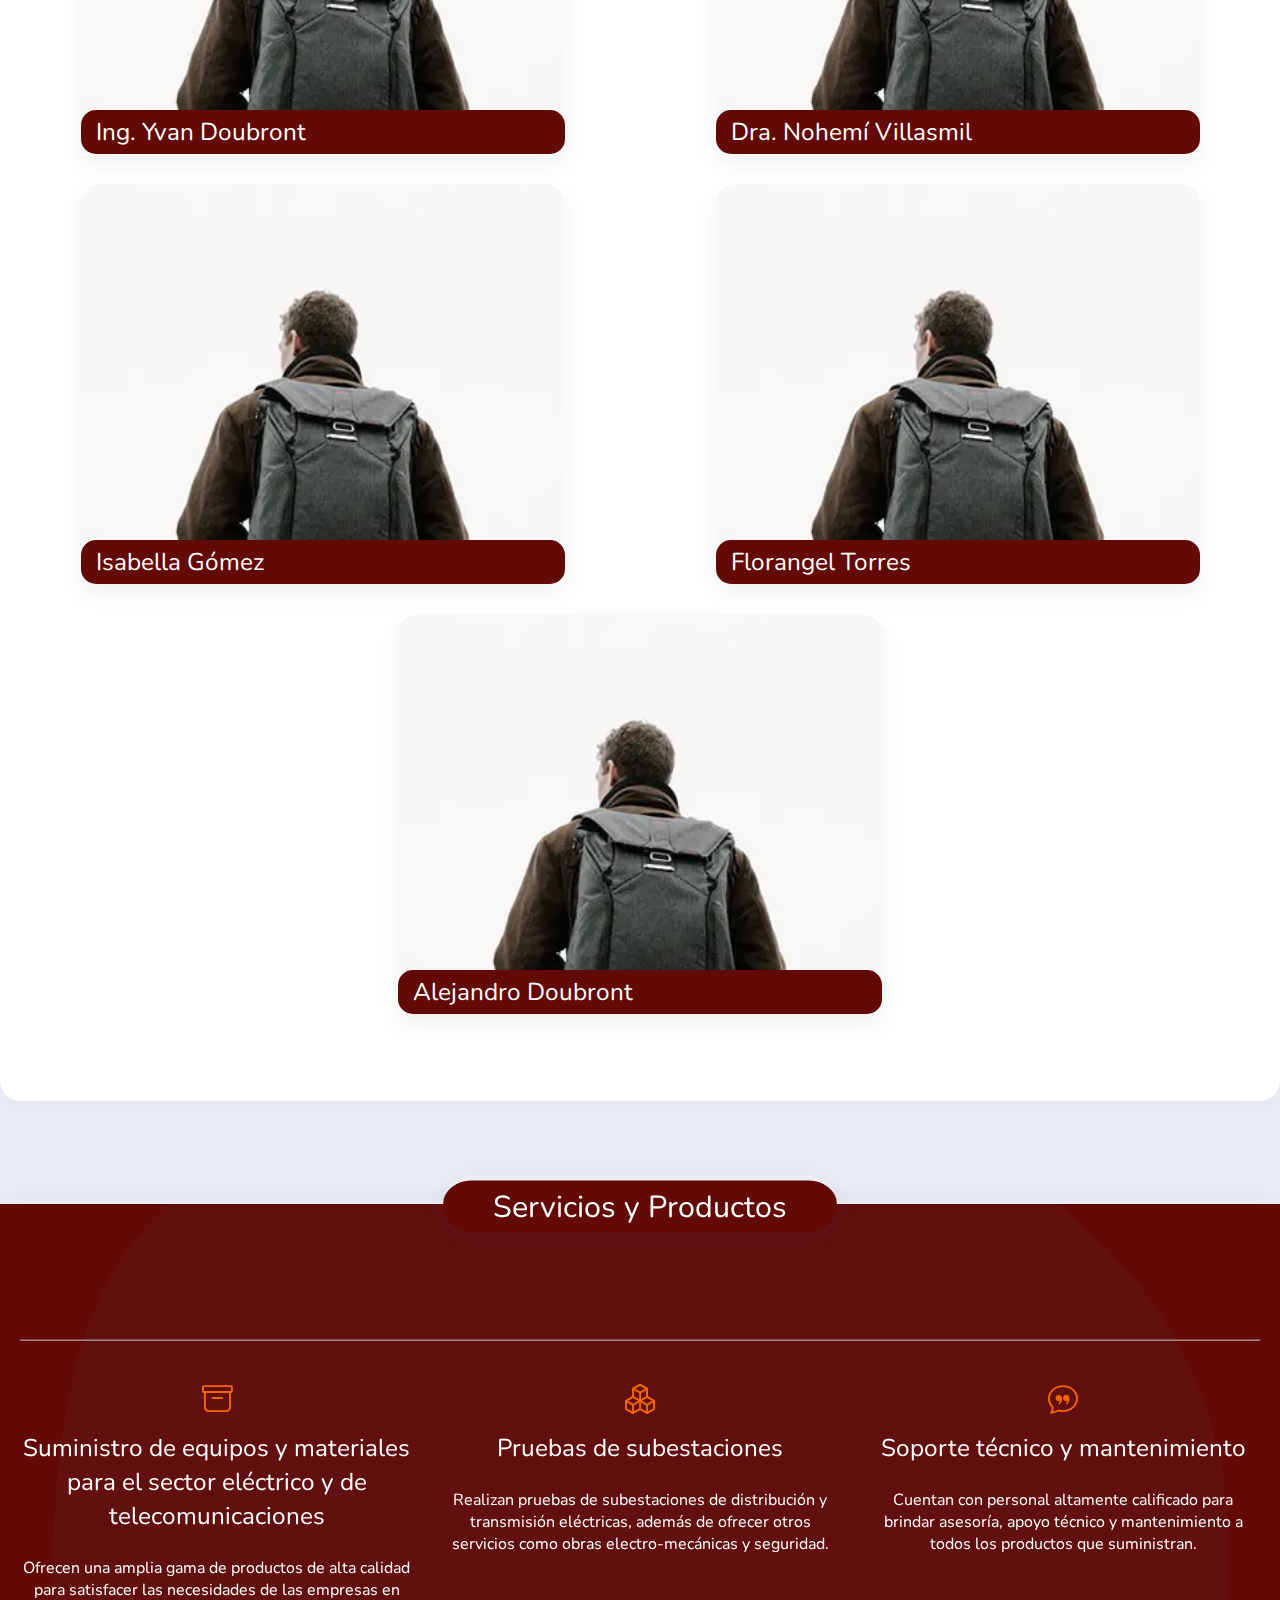
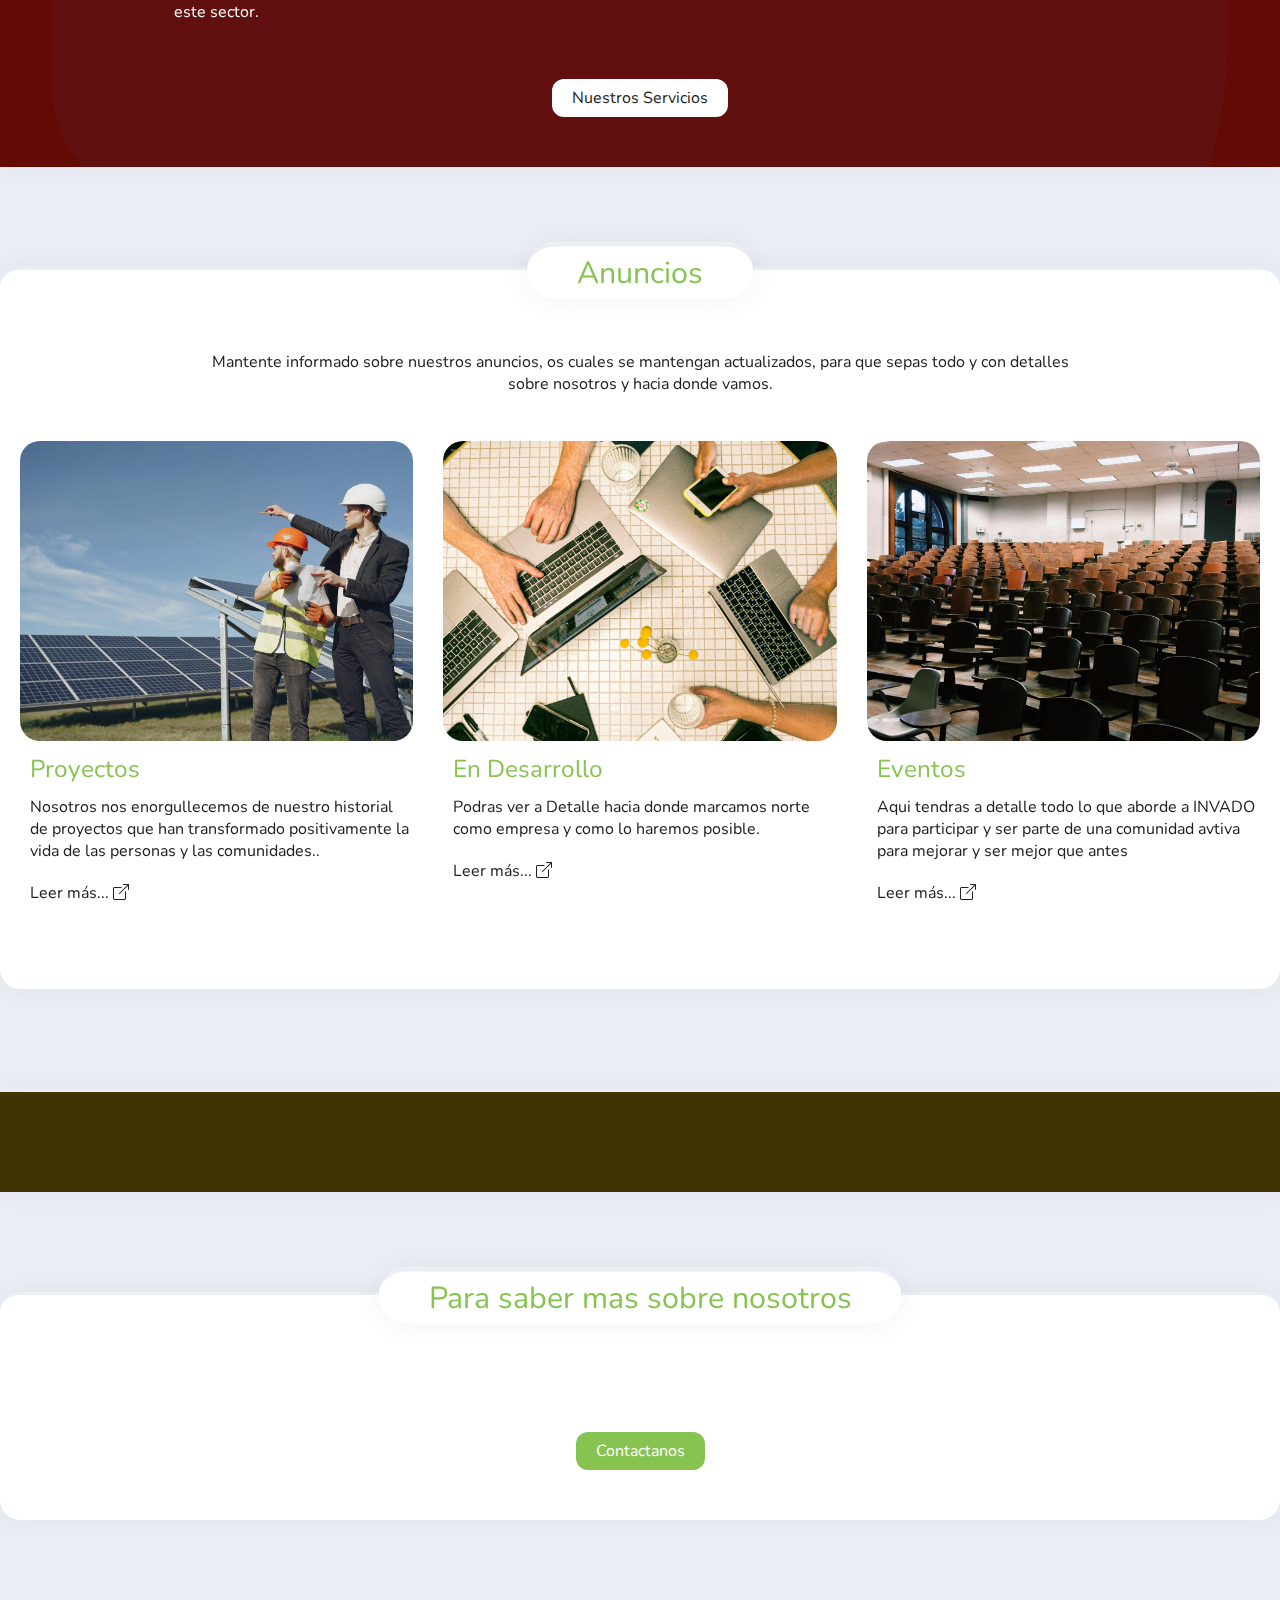
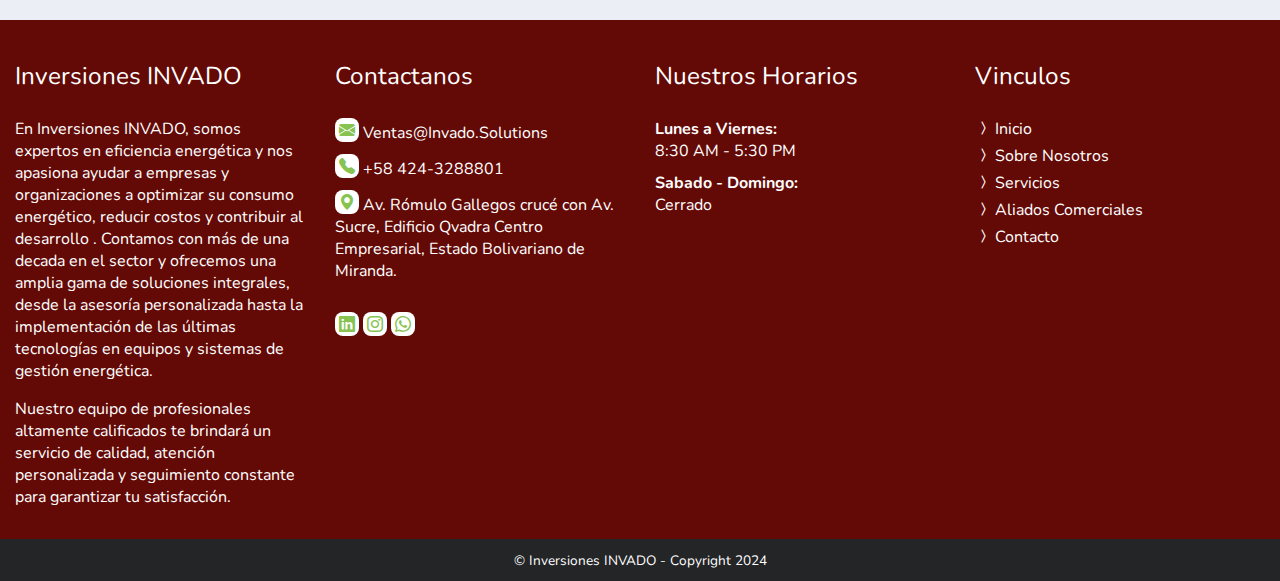
==== commit b2786d5b: "Update index.html" ====
--- a/index.html
+++ b/index.html
@@ -16,7 +16,7 @@
     <meta name="twitter:card" content="summary_large_image">
 
     <!-- THE TITLE OF THE PAGE -->
-    <title>Inversiones INVADO | Inicio</title><img src="art/favicon.svg" class="favi"> 
+    <title>Inversiones INVADO | Inicio</title>
 
     <link rel="preload" href="icons/bootstrap-icons.css" as="style">
     <link rel="preload" href="css/fontstyle.css" as="style">
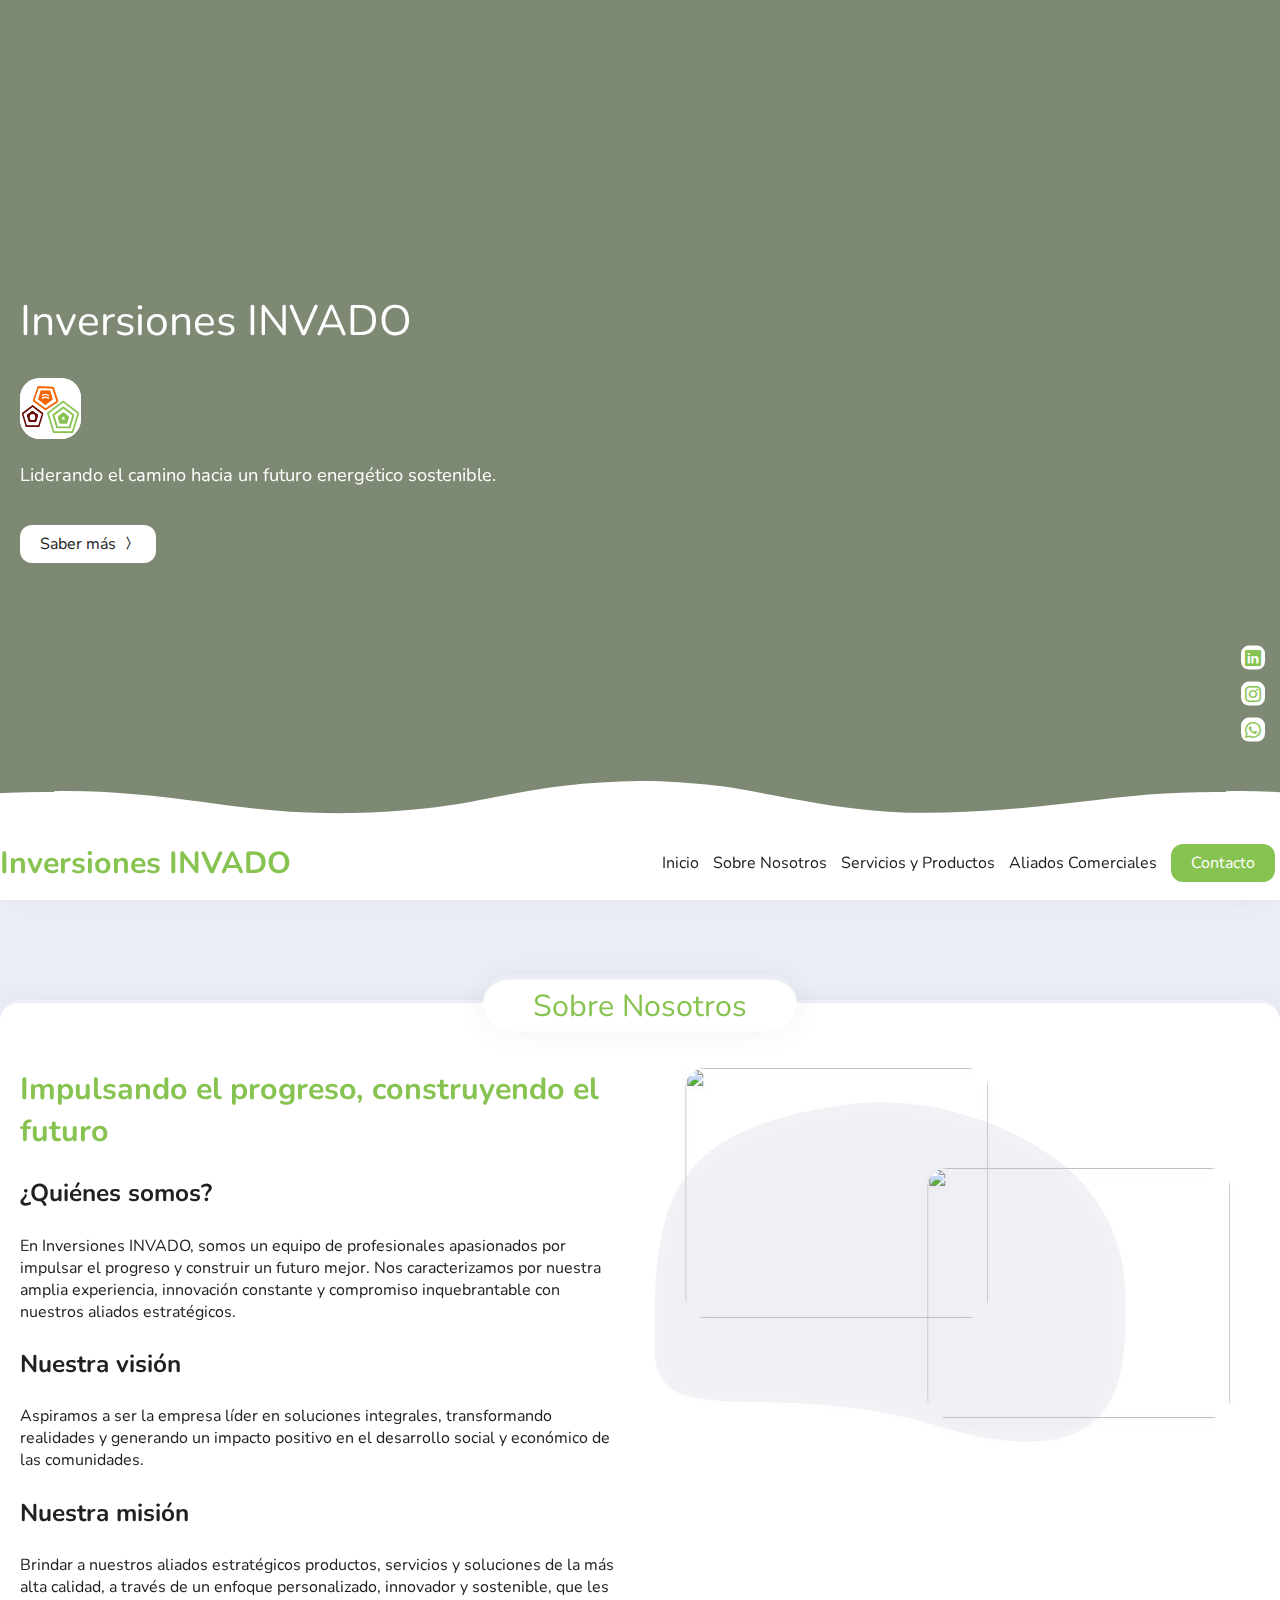
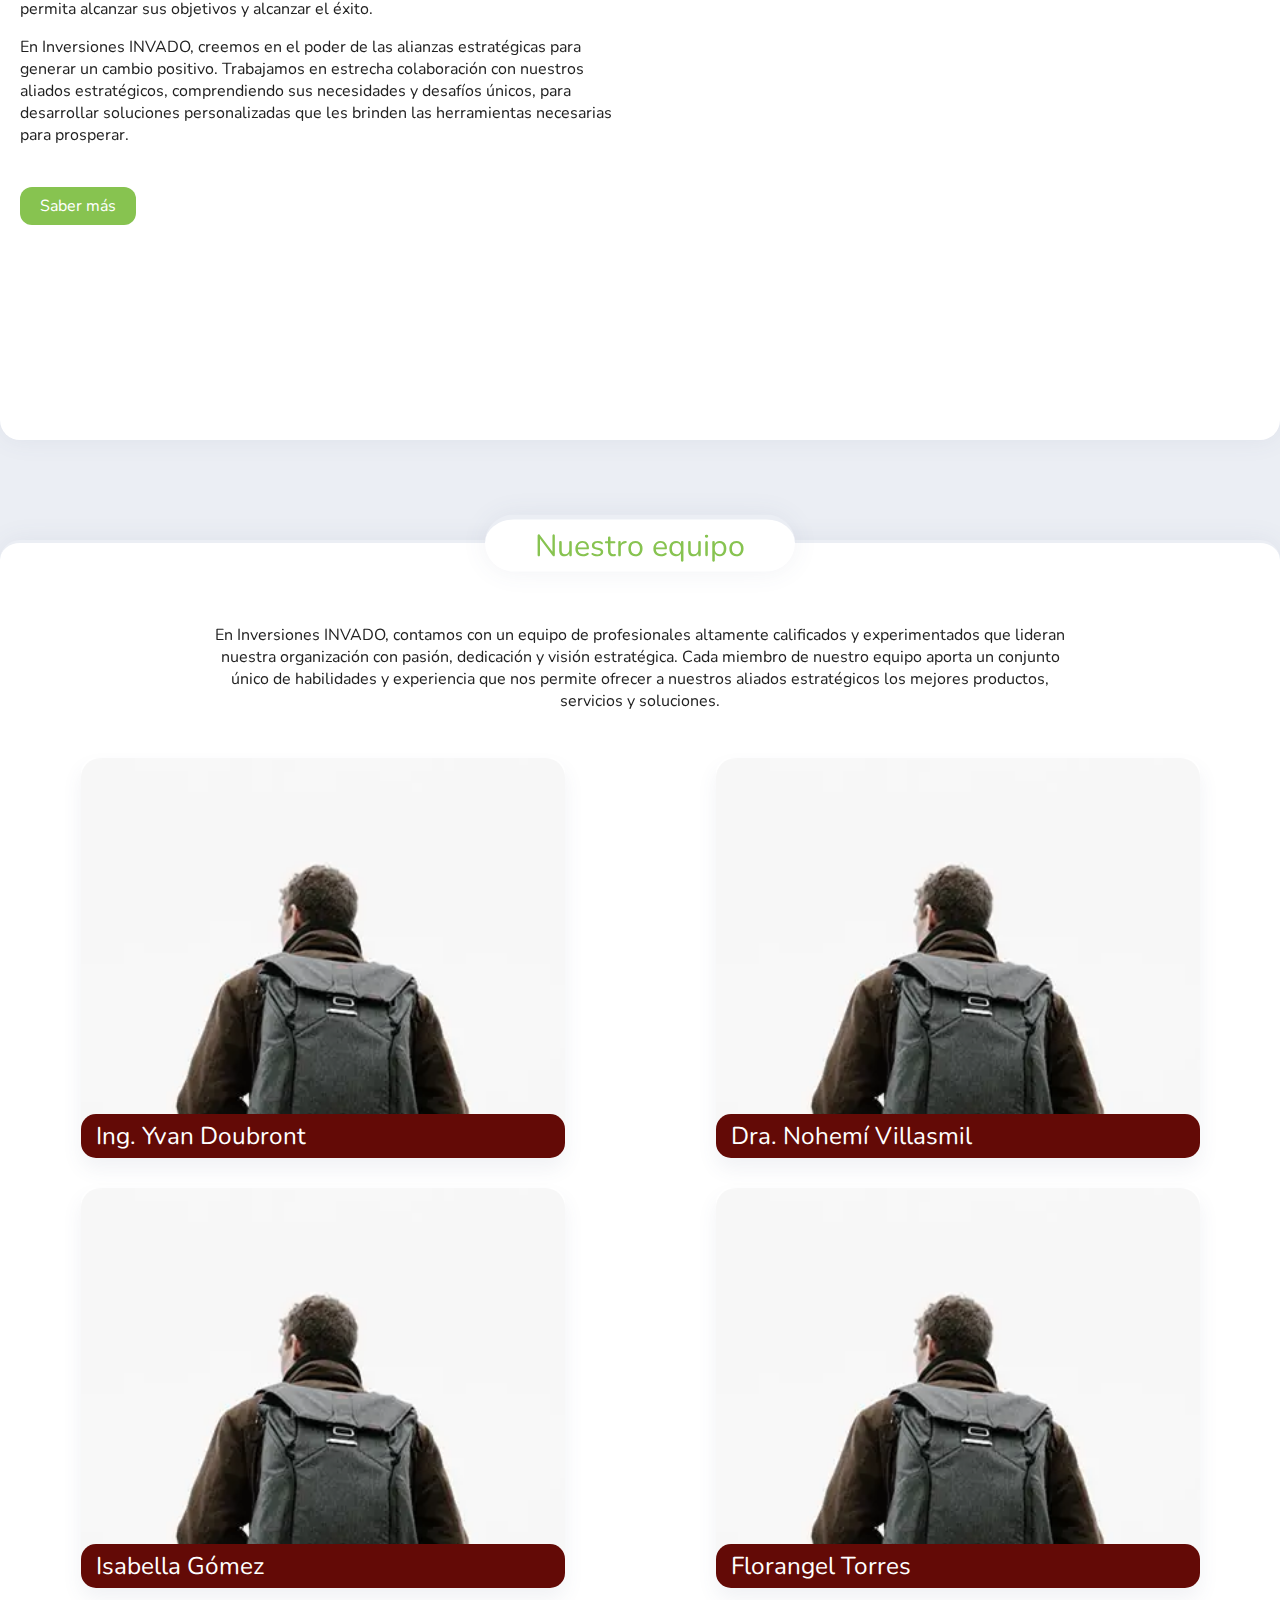
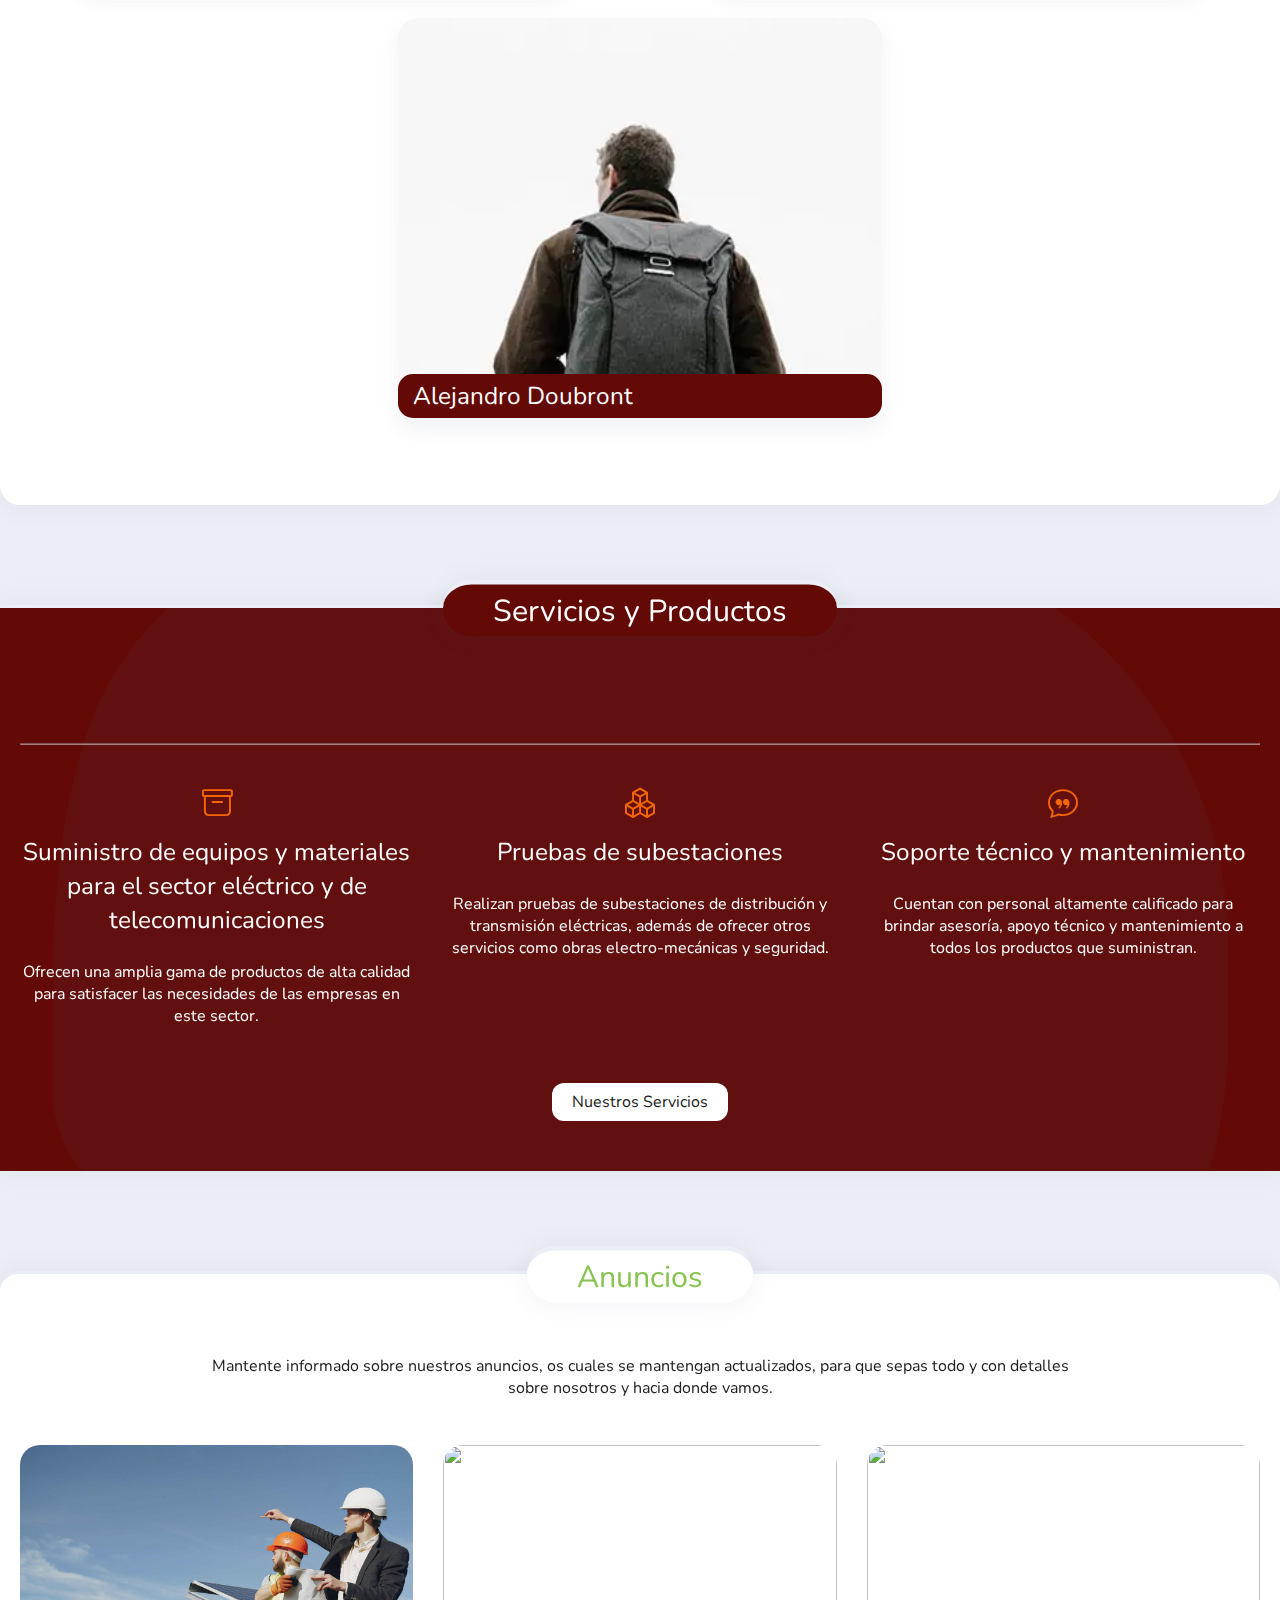
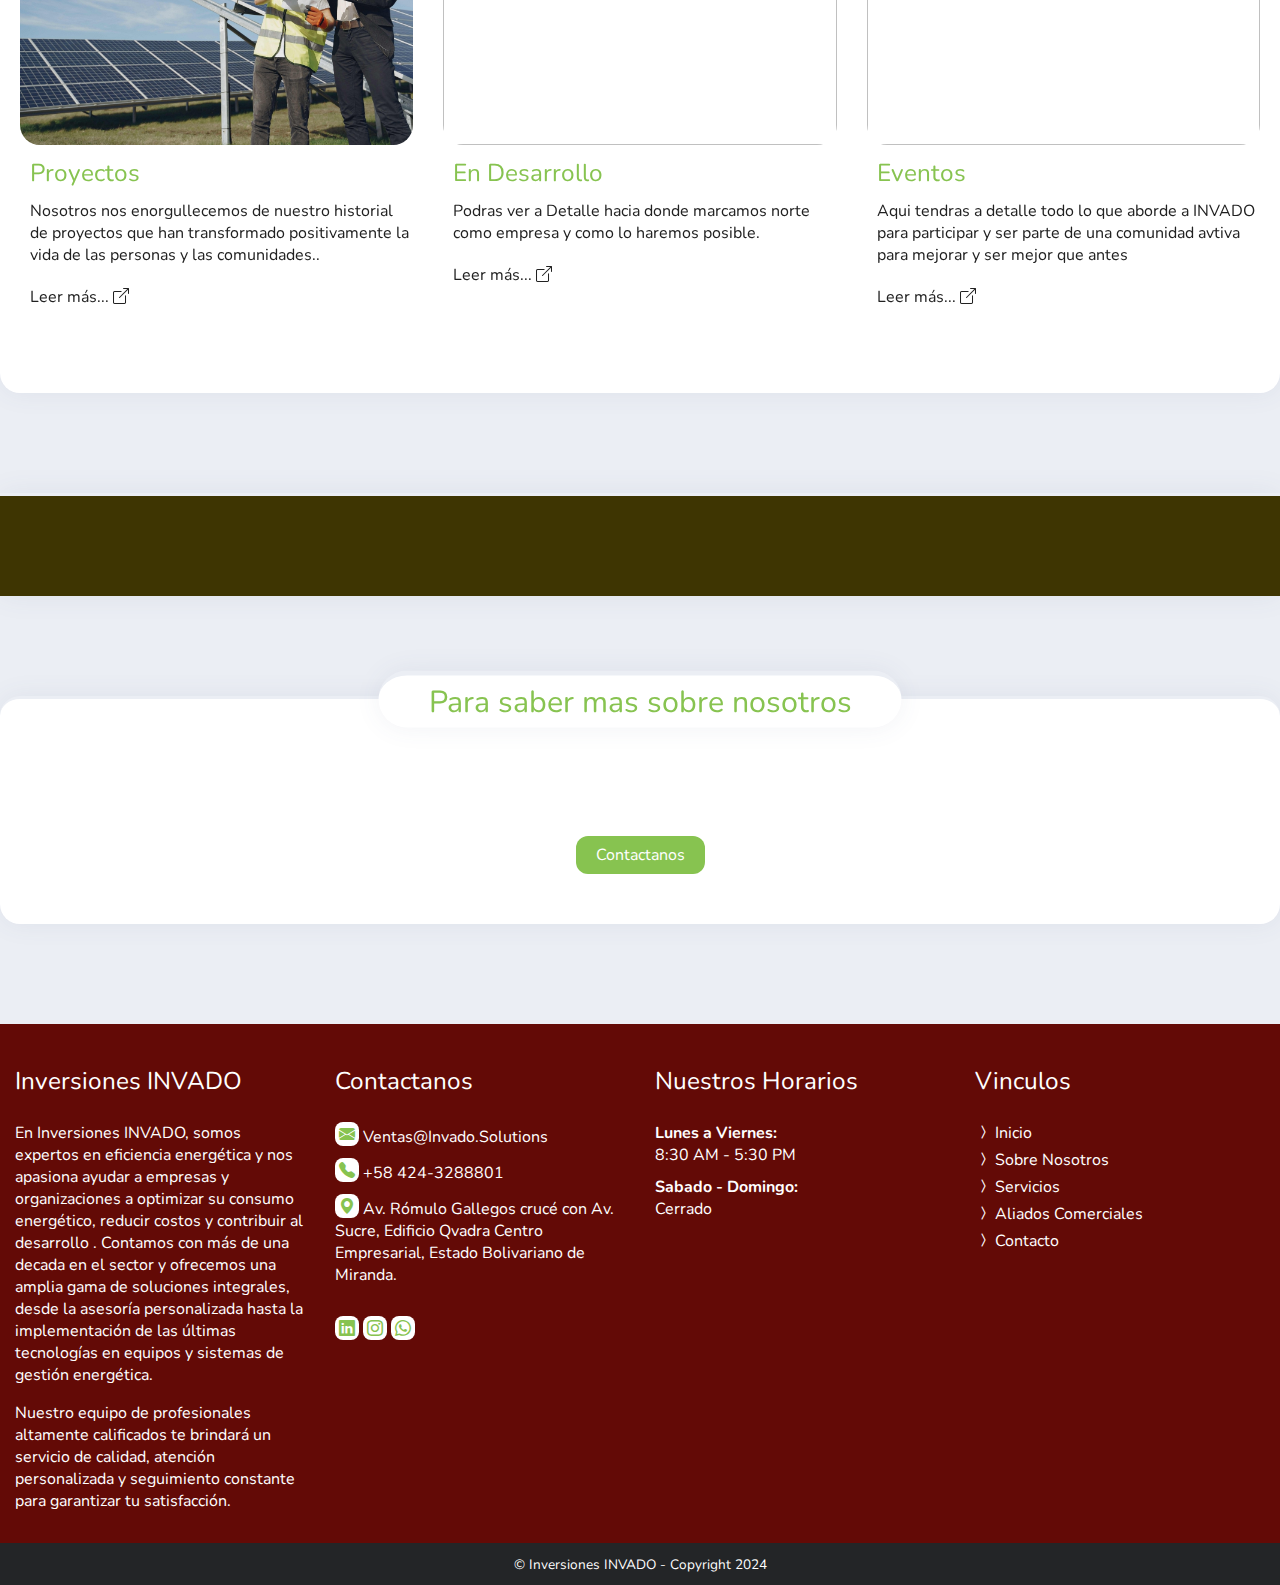
==== commit 7acb0c84: "Add files via upload" ====
--- a/index.html
+++ b/index.html
@@ -93,43 +93,21 @@
                 <span class="fc-primary fs-h2">
                     Impulsando el progreso, construyendo el futuro
                 </span>
-
-                <h2>¿Quiénes Somos?</h2>
+                <h3>¿Quiénes somos?</h3>
                 <p class="just">
-                    INVADO es una empresa venezolana con más de una década de experiencia en el sector eléctrico y de telecomunicaciones. Nos especializamos en la prestación de servicios, suministro de equipos y materiales para empresas en diversos sectores, incluyendo:
-                </p>
-                <ol>Compañías de energía</ol>
-                <ol>Industrias petroleras</ol>
-                <ol>Industrias en general</ol>
-                <h2>Nuestra Misión</h2 >
+                    En Inversiones INVADO, somos un equipo de profesionales apasionados por impulsar el progreso y construir un futuro mejor. Nos caracterizamos por nuestra amplia experiencia, innovación constante y compromiso inquebrantable con nuestros aliados estratégicos.
+                </p>
+                <h3>Nuestra visión</h3>
                 <p class="just">
-                    Satisfacer de manera integral las necesidades de nuestros clientes en el sector eléctrico, mecánico, civil, telecomunicaciones e industrial, a través de la prestación de servicios de pruebas y mantenimiento, y el suministro de equipos y materiales de la más alta calidad.
-                </p>
-
-                <h2>Nuestra Visión</h2>
+                    Aspiramos a ser la empresa líder en soluciones integrales, transformando realidades y generando un impacto positivo en el desarrollo social y económico de las comunidades.
+                </p>
+                <h3>Nuestra misión</h3>
                 <p class="just">
-                    Ser la empresa líder en el mercado venezolano en la prestación de servicios, suministro de equipos y materiales para el sector eléctrico, mecánico, civil, telecomunicaciones e industrial, reconocida por nuestra excelencia, confiabilidad y compromiso con la calidad
-                </p>
-                
-                <h2>Valores Fundamentales:</h2>
-                
-                <ol><b>Compromiso:</b> Con nuestros clientes, colaboradores y el desarrollo del país.</ol>
-                <ol><b>Excelencia:</b> En la prestación de nuestros servicios y la calidad de nuestros productos.</ol>
-                <ol><b>Confianza:</b> Basada en la honestidad, la transparencia y el cumplimiento de nuestros compromisos.</ol>
-                <ol><b>Innovación: </b>En la búsqueda de soluciones creativas y eficientes para las necesidades de nuestros clientes.</ol>
-                <ol><b>Responsabilidad:</b> Con el medio ambiente y las comunidades en las que operamos.</ol>
-
-                <p>
-                    En INVADO, estamos comprometidos con brindar un servicio de calidad superior y un trato personalizado a cada uno de nuestros clientes.
-                </p>
-                
-                <p>
-                    No dude en contactarnos para obtener más información sobre cómo podemos ayudarlo a satisfacer sus necesidades en el sector eléctrico, mecánico, civil, telecomunicaciones e industrial.            
-                </p>
-                <p>
-                    <b>¡Juntos, construiremos un futuro más electrizante!</b>
-                </p>
-
+                    Brindar a nuestros aliados estratégicos productos, servicios y soluciones de la más alta calidad, a través de un enfoque personalizado, innovador y sostenible, que les permita alcanzar sus objetivos y alcanzar el éxito.
+                </p>
+                <p class="just">
+                    En Inversiones INVADO, creemos en el poder de las alianzas estratégicas para generar un cambio positivo. Trabajamos en estrecha colaboración con nuestros aliados estratégicos, comprendiendo sus necesidades y desafíos únicos, para desarrollar soluciones personalizadas que les brinden las herramientas necesarias para prosperar.
+                </p>
                 <a href="about.html" class="btn-bg1 mt-25 border-round">Saber más</a>
             </div>
             <div class="col-balance">
@@ -282,7 +260,7 @@
                 </div>
                 <div class="col-tri">
                     <article class="card-blog">
-                        <img src="art/desarrollo.jpg" alt="">
+                        <img src="art/inge2.jpg" alt="">
                         <div class="info">
                             <h3 class="mt-5 mb-5 ff-damion fc-primary">En Desarrollo</h3>
                             <p class="ml-a mt-5"></p>
@@ -297,7 +275,7 @@
                 </div>
                 <div class="col-tri">
                     <article class="card-blog">
-                        <img src="art/eventos.jpg" alt="">
+                        <img src="art/event.jpg" alt="">
                         <div class="info">
                             <h3 class="mt-5 mb-5 ff-damion fc-primary">Eventos</h3>
                             <p class="ml-a mt-5"></p>
@@ -434,4 +412,4 @@
     <!-- FOOTER END -->
 
 </body>
-</html>
+</html>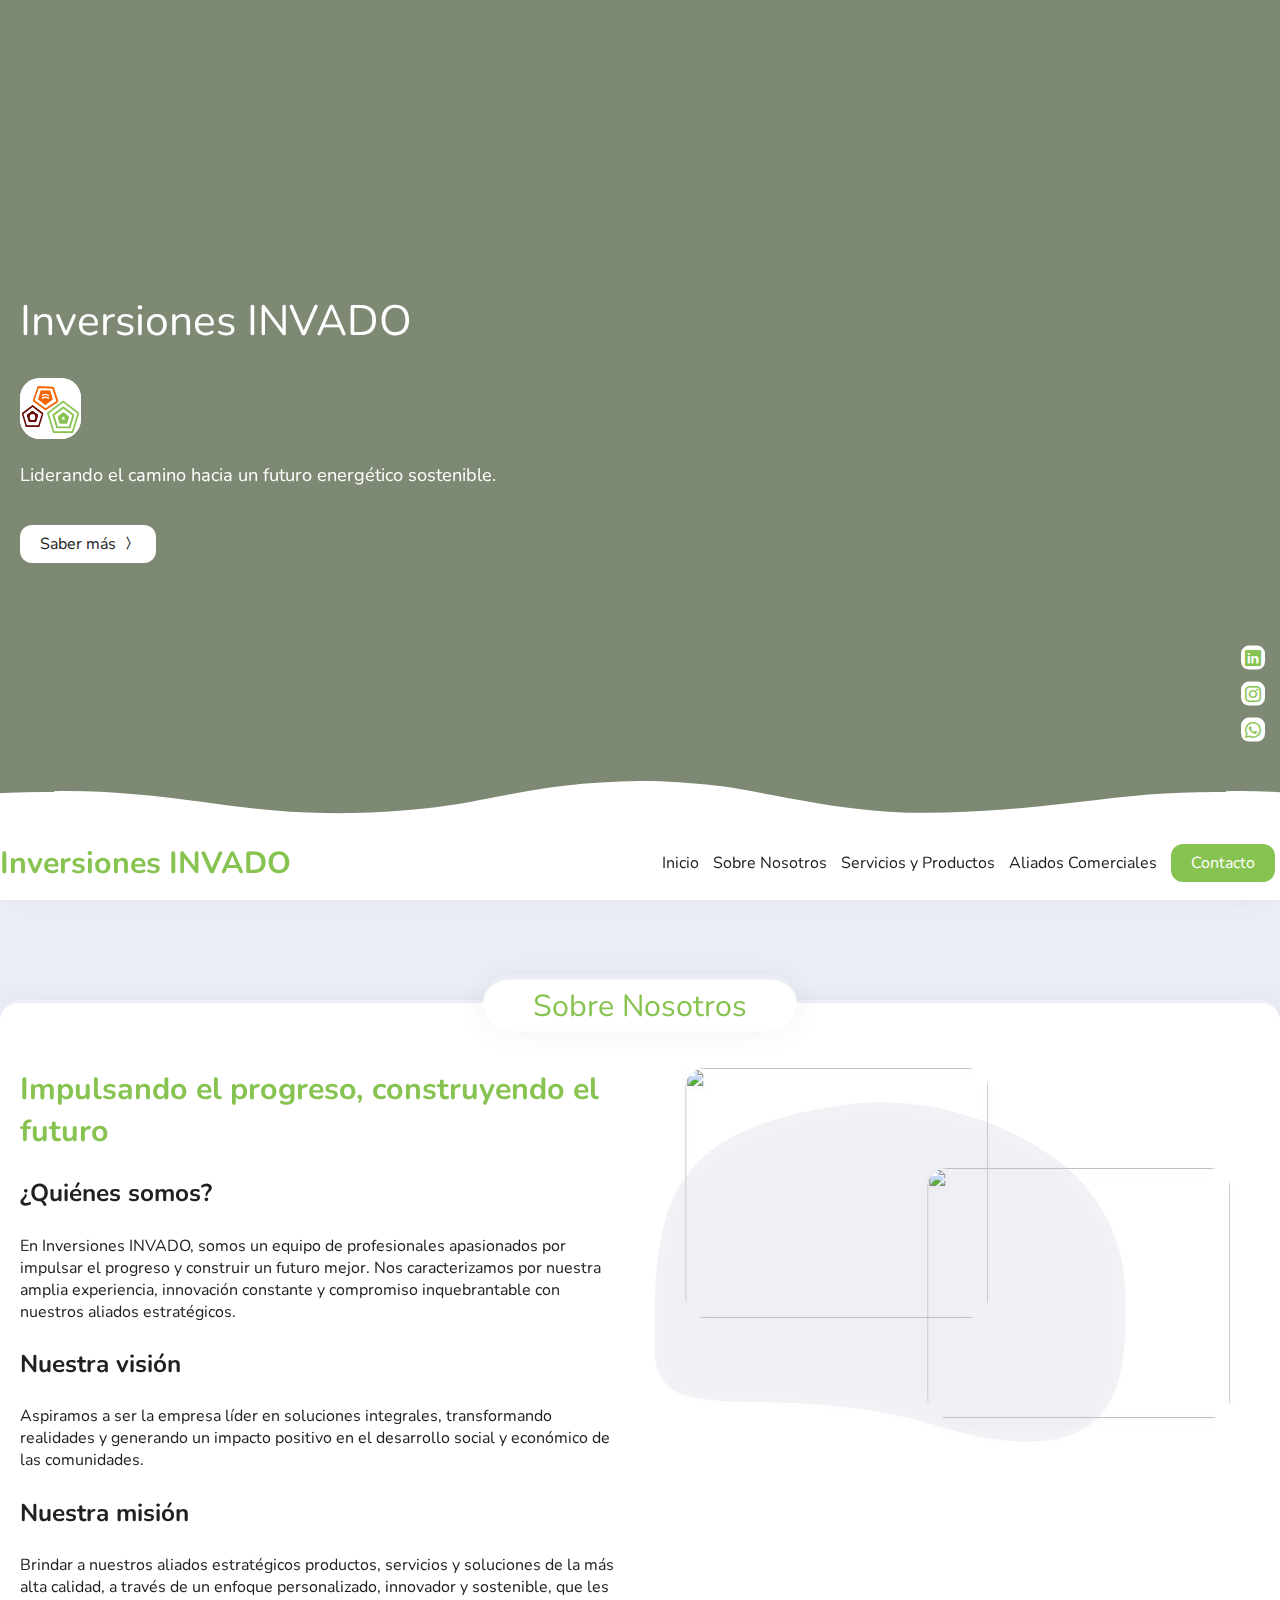
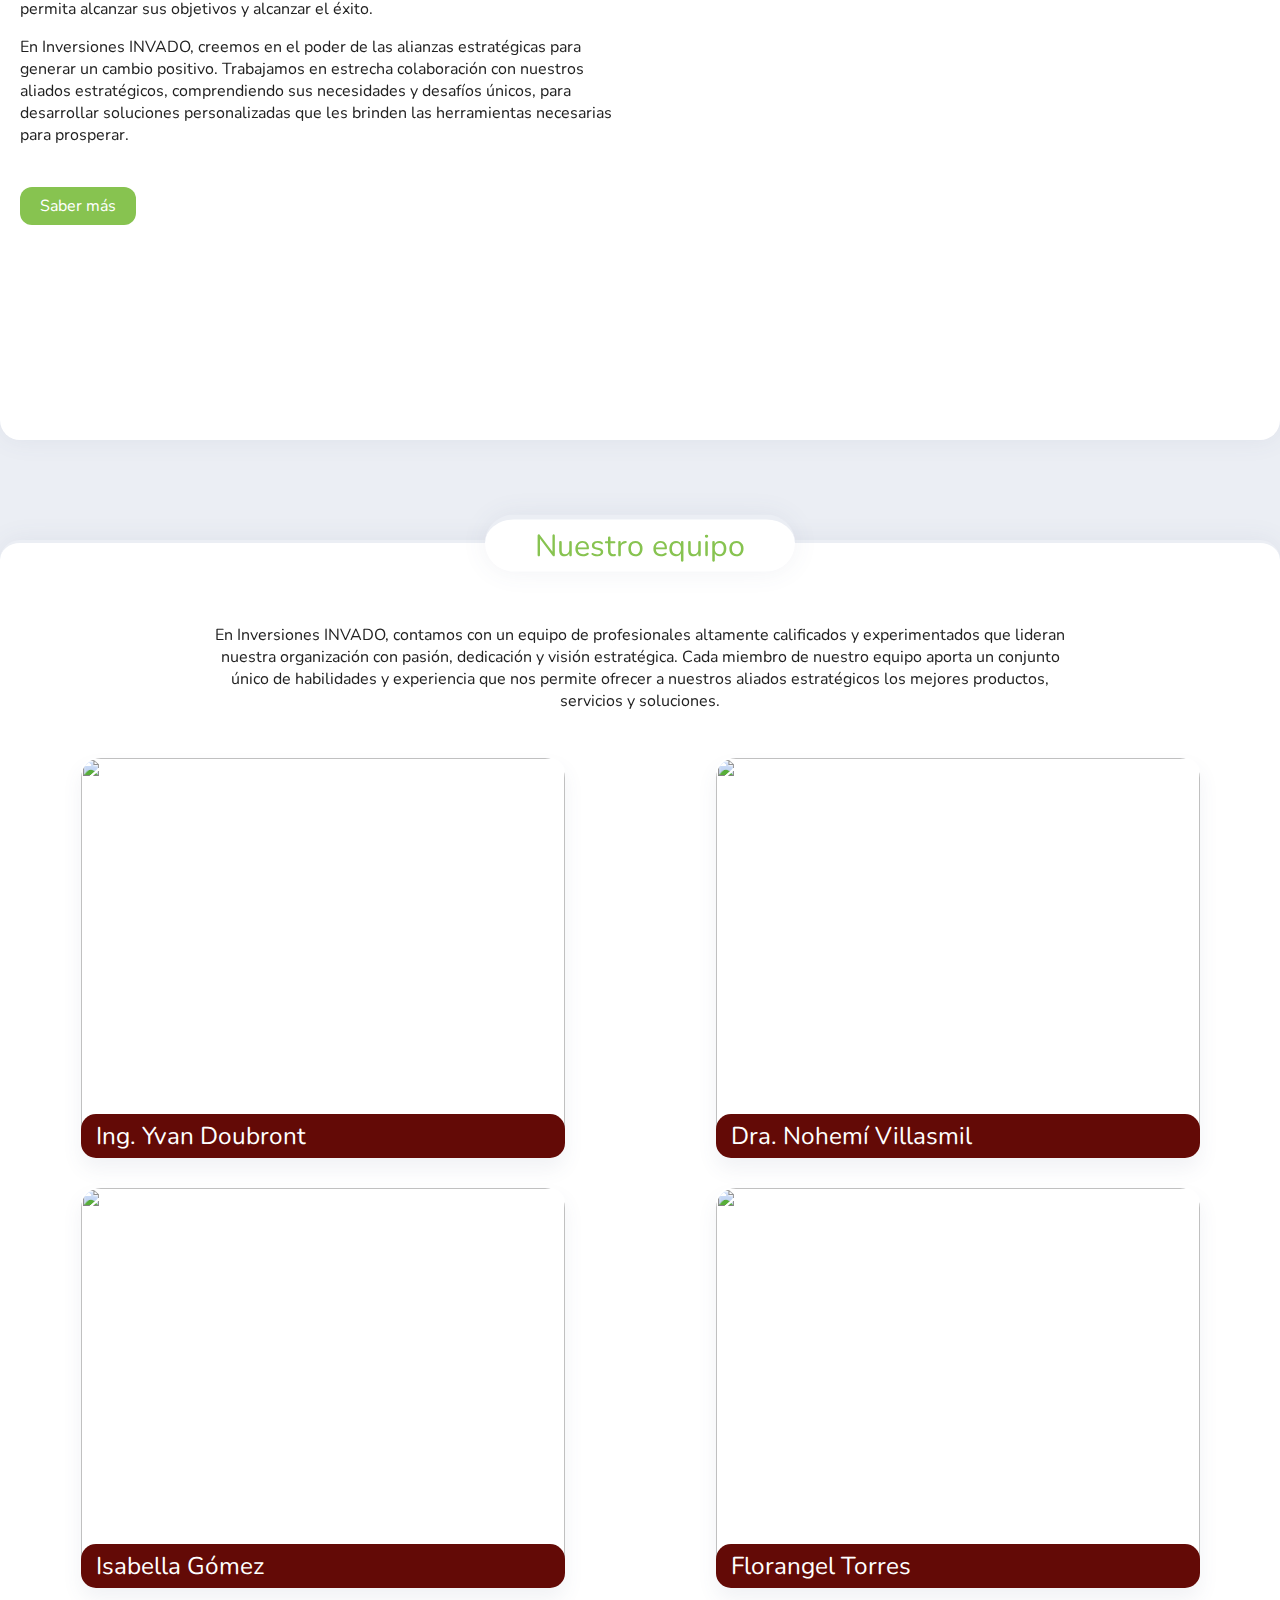
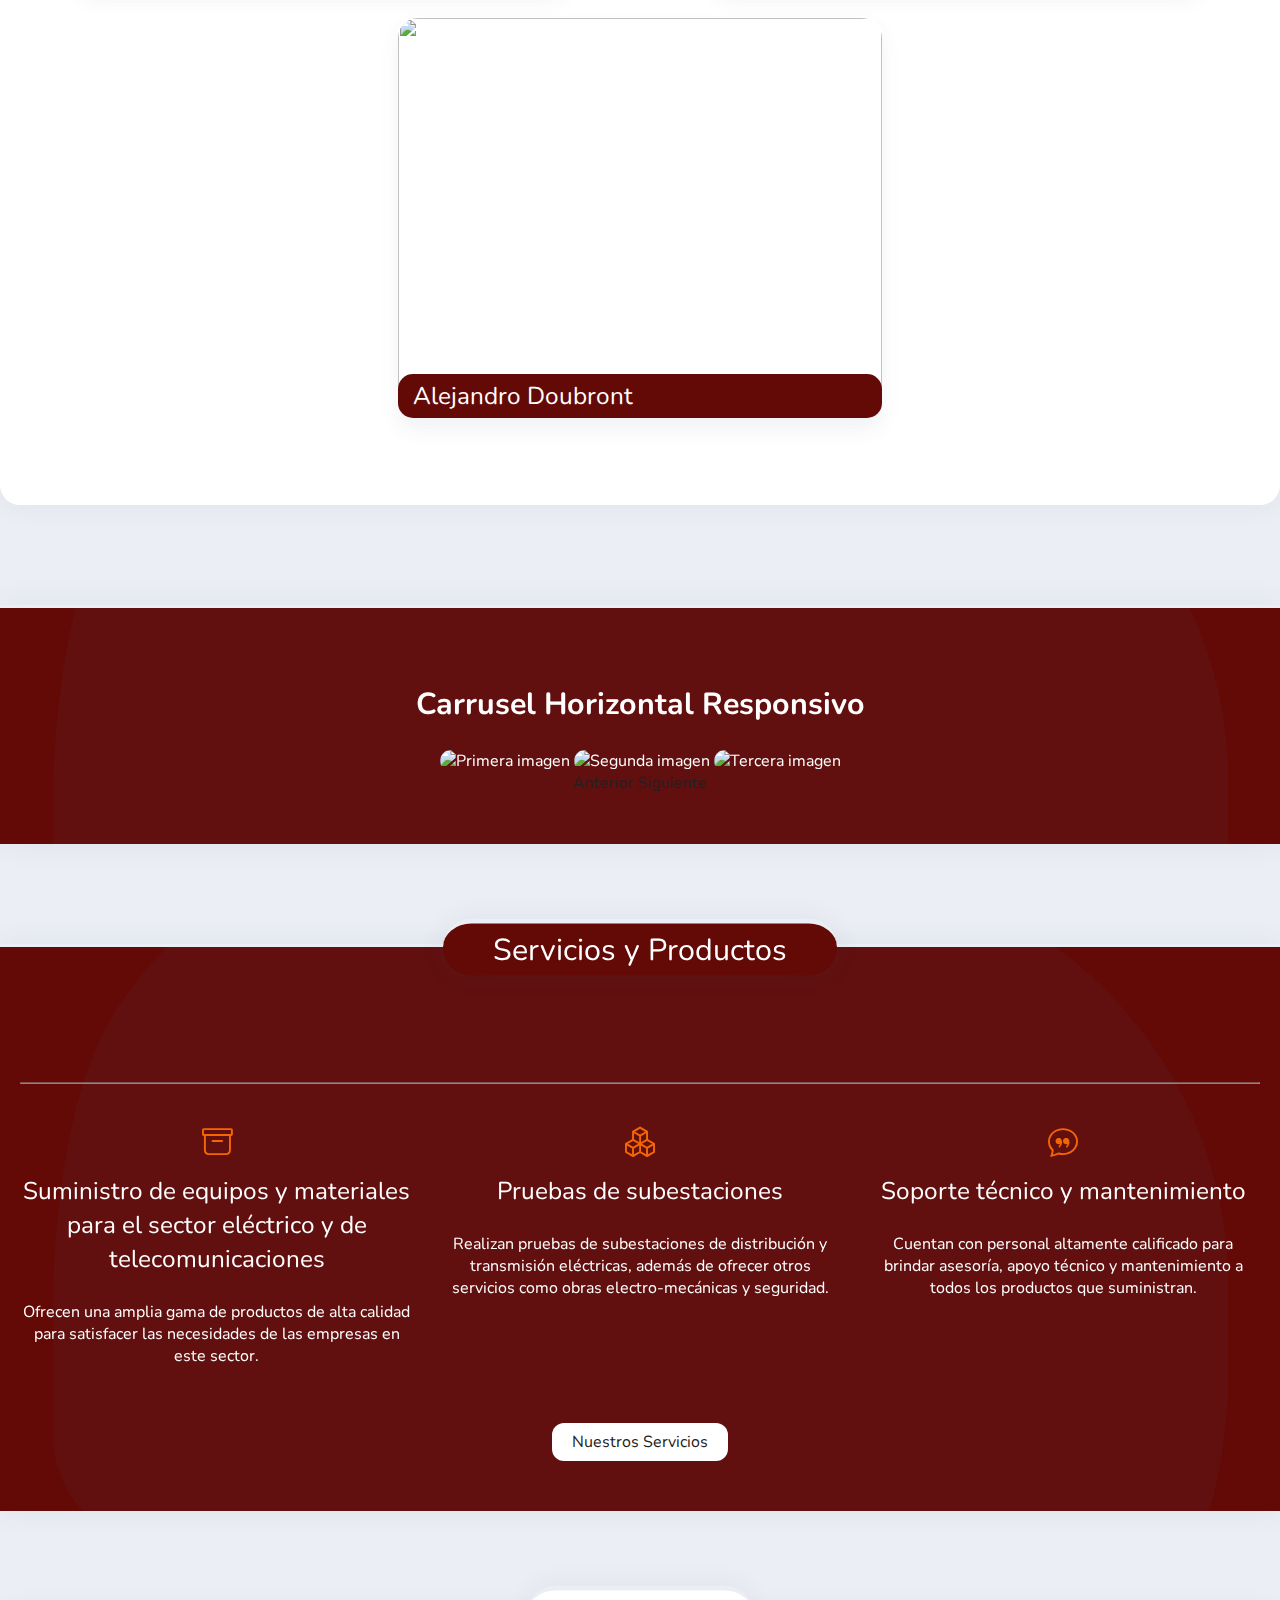
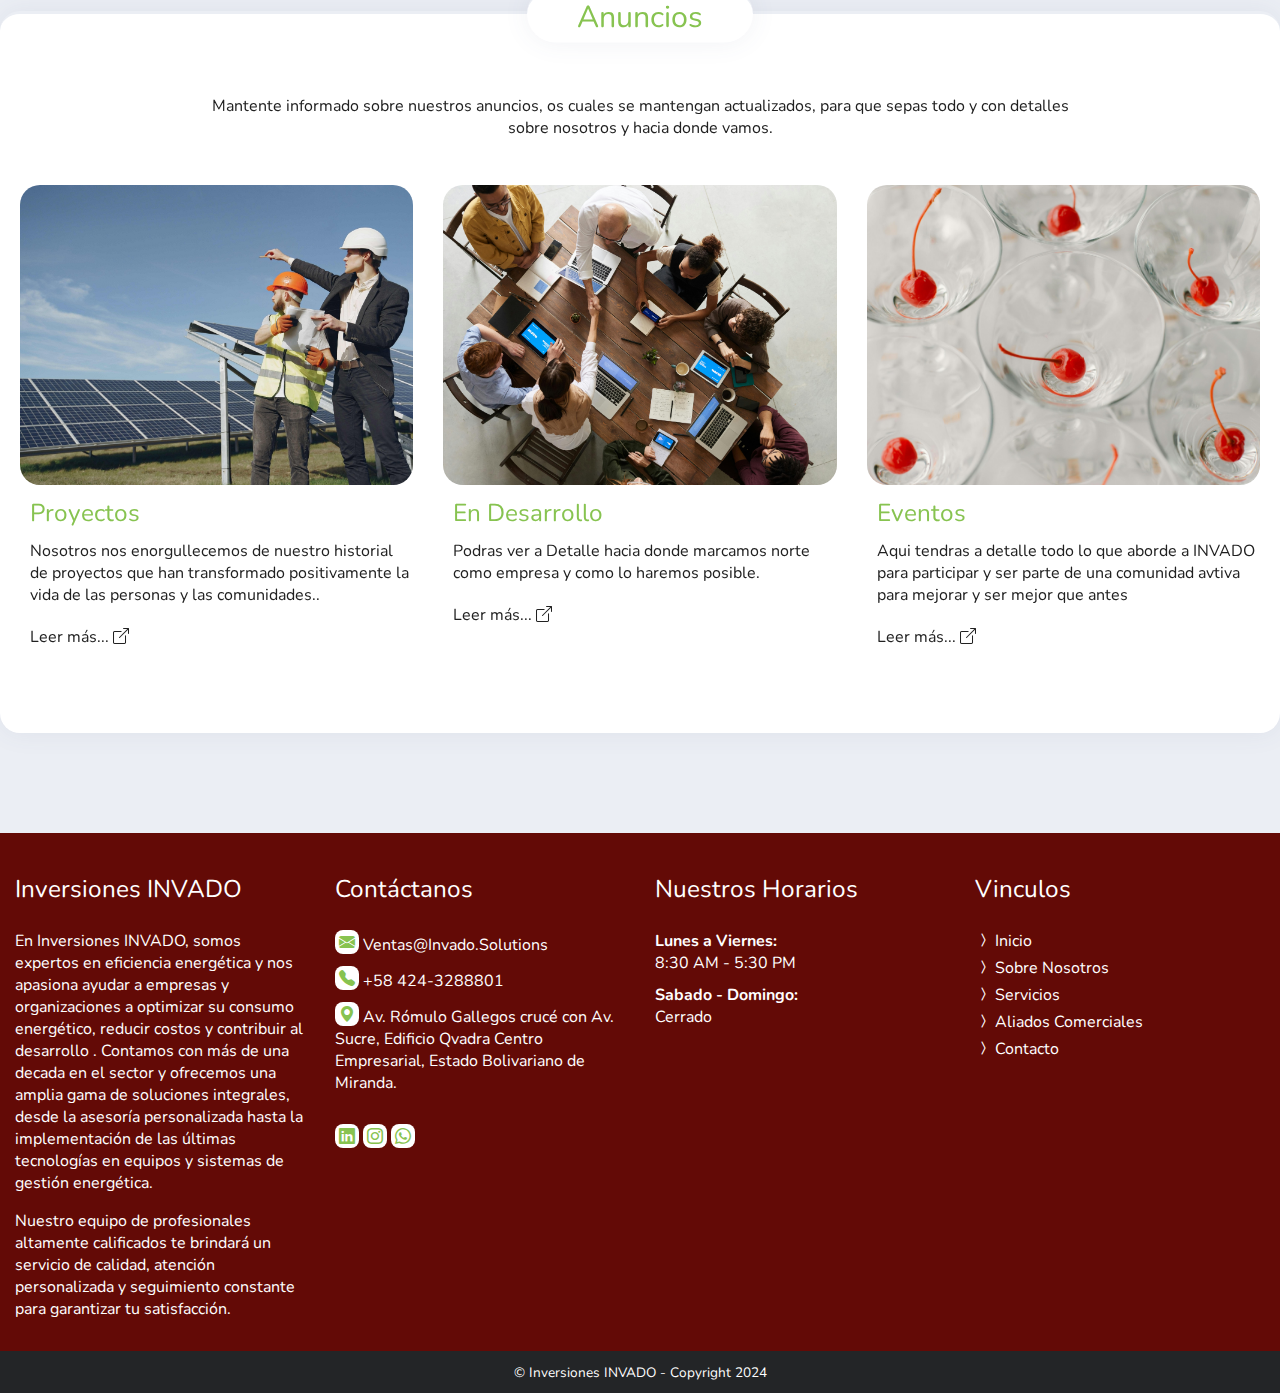
==== commit 4bb2e18d: "asd" ====
--- a/index.html
+++ b/index.html
@@ -130,7 +130,7 @@
             <div class="row flex-just-center">
                 <div class="col-balance">
                     <article class="card-team">
-                        <img src="art/team.webp" alt="">
+                        <img src="art/Team/Yvan.png" alt="">
                         <h3 class="title ff-damion">Ing. Yvan Doubront</h3>
                         <div class="info">
                             <h3 class="ff-damion">Gerencia General</h3>
@@ -142,7 +142,7 @@
                 </div>
                 <div class="col-balance">
                     <article class="card-team">
-                        <img src="art/team.webp" alt="">
+                        <img src="art/Team/Nohemi.png" alt="">
                         <h3 class="title ff-damion">Dra. Nohemí Villasmil</h3>
                         <div class="info">
                             <h3 class="ff-damion">Gerente de Operaciones</h3>
@@ -154,7 +154,7 @@
                 </div>
                 <div class="col-balance">
                     <article class="card-team">
-                        <img src="art/team.webp" alt="">
+                        <img src="art/Team/Isabella.png" alt="">
                         <h3 class="title ff-damion">Isabella Gómez</h3>
                         <div class="info">
                             <h3 class="ff-damion"> Gerente de Comunicaciones</h3>
@@ -166,7 +166,7 @@
                 </div>
                 <div class="col-balance">
                     <article class="card-team">
-                        <img src="art/team.webp" alt="">
+                        <img src="art/Team/Florangel.png" alt="">
                         <h3 class="title ff-damion">Florangel Torres</h3>
                         <div class="info">
                             <h3 class="ff-damion"> Gerente Administrativo</h3>
@@ -178,7 +178,7 @@
                 </div>
                 <div class="col-balance">
                     <article class="card-team">
-                        <img src="art/team.webp" alt="">
+                        <img src="art/Team/Alejandro.png" alt="">
                         <h3 class="title ff-damion">Alejandro Doubront</h3>
                         <div class="info">
                             <h3 class="ff-damion">  Asesor de Ventas</h3>
@@ -192,6 +192,38 @@
             <br>
         </section>
         <!-- TEAM SECTION END -->
+
+
+
+        <!--carrusel inicio0-->
+        <section class="bg-primary-foot ta-center margen">
+            <div class="container mt-5">
+                <h2 class="text-center">Carrusel Horizontal Responsivo</h2>
+                <div id="carouselExampleControls" class="carousel slide carousel-horizontal" data-ride="carousel">
+                    <div class="carousel-inner">
+                        <div class="carousel-item active">
+                            <img src="art/estacion1.jpg" class="d-block w-100" alt="Primera imagen">
+                        </div>
+                        <div class="carousel-item">
+                            <img src="art/servcio 2.jpg" class="d-block w-100" alt="Segunda imagen">
+                        </div>
+                        <div class="carousel-item">
+                            <img src="art/Team/Yvan.png" class="d-block w-100" alt="Tercera imagen">
+                        </div>
+                        <!-- Añade más divs con la clase .carousel-item según el número de imágenes -->
+                    </div>
+                    <a class="carousel-control-prev" href="#carouselExampleControls" role="button" data-slide="prev">
+                        <span class="carousel-control-prev-icon" aria-hidden="true"></span>
+                        <span class="sr-only">Anterior</span>
+                    </a>
+                    <a class="carousel-control-next" href="#carouselExampleControls" role="button" data-slide="next">
+                        <span class="carousel-control-next-icon" aria-hidden="true"></span>
+                        <span class="sr-only">Siguiente</span>
+                    </a>
+                </div>
+            </div>
+        </section>
+        <!--carrusel end-->
 
         <!-- PREVIEW SERVICE SECTION START -->
         <section class="bg-primary-foot ta-center">
@@ -260,7 +292,7 @@
                 </div>
                 <div class="col-tri">
                     <article class="card-blog">
-                        <img src="art/inge2.jpg" alt="">
+                        <img src="art/desarrollo.jpg" alt="">
                         <div class="info">
                             <h3 class="mt-5 mb-5 ff-damion fc-primary">En Desarrollo</h3>
                             <p class="ml-a mt-5"></p>
@@ -275,7 +307,7 @@
                 </div>
                 <div class="col-tri">
                     <article class="card-blog">
-                        <img src="art/event.jpg" alt="">
+                        <img src="art/events.jpg" alt="">
                         <div class="info">
                             <h3 class="mt-5 mb-5 ff-damion fc-primary">Eventos</h3>
                             <p class="ml-a mt-5"></p>
@@ -290,25 +322,6 @@
                 </div>
             </div>
         </section>
-        <!-- PREVIEW BLOGS SECTION END -->
-
-        <!-- SUBSCRIBE TO NEWS LETTERS START -->
-        <section class="subscribe bg-primary-foot" style="background-image: url('art/overlay.webp');">
-            <div class="contained row ta-center">
-               
-            </div>
-        </section>
-        <!-- SUBSCRIBE TO NEWS LETTERS ENS -->
-
-        <section class="contained ta-center">
-            <h2 class="section-title ff-damion">Para saber mas sobre nosotros</h2>
-            <p class="col-wide mlmr-a">
-            </p>
-            <a href="contact.html" class="btn-bg1 border-round mt-25">
-                Contactanos
-            </a>
-        </section>
-
     </main>
     
     <!-- FOOTER START -->
@@ -329,7 +342,7 @@
 
             <!-- FOOTER QUICK CONTACT START -->
             <div class="col-quad">
-                <h3 class="ff-damion">Contactanos</h3>
+                <h3 class="ff-damion">Contáctanos</h3>
                 <a href="mailto:ventas@invado.solutions" class="display-block fc-white icon-link mt-10 mb-10">
                     <i class="bi bi-envelope-fill"></i>
                     Ventas@Invado.Solutions
--- a/css/style.css
+++ b/css/style.css
@@ -30,6 +30,21 @@
 .favi{
     width: 10%;
     
+}
+
+.margen{
+    size-adjust: auto;
+}
+
+.carousel-horizontal {
+    overflow-x: auto;
+    overflow-y: hidden;
+    white-space: nowrap;
+    -webkit-overflow-scrolling: touch;
+}
+.carousel-item {
+    display: inline-block;
+    width: auto;
 }
 
 .gcc{
--- a/css/style.css
+++ b/css/style.css
@@ -30,6 +30,21 @@
 .favi{
     width: 10%;
     
+}
+
+.margen{
+    size-adjust: auto;
+}
+
+.carousel-horizontal {
+    overflow-x: auto;
+    overflow-y: hidden;
+    white-space: nowrap;
+    -webkit-overflow-scrolling: touch;
+}
+.carousel-item {
+    display: inline-block;
+    width: auto;
 }
 
 .gcc{
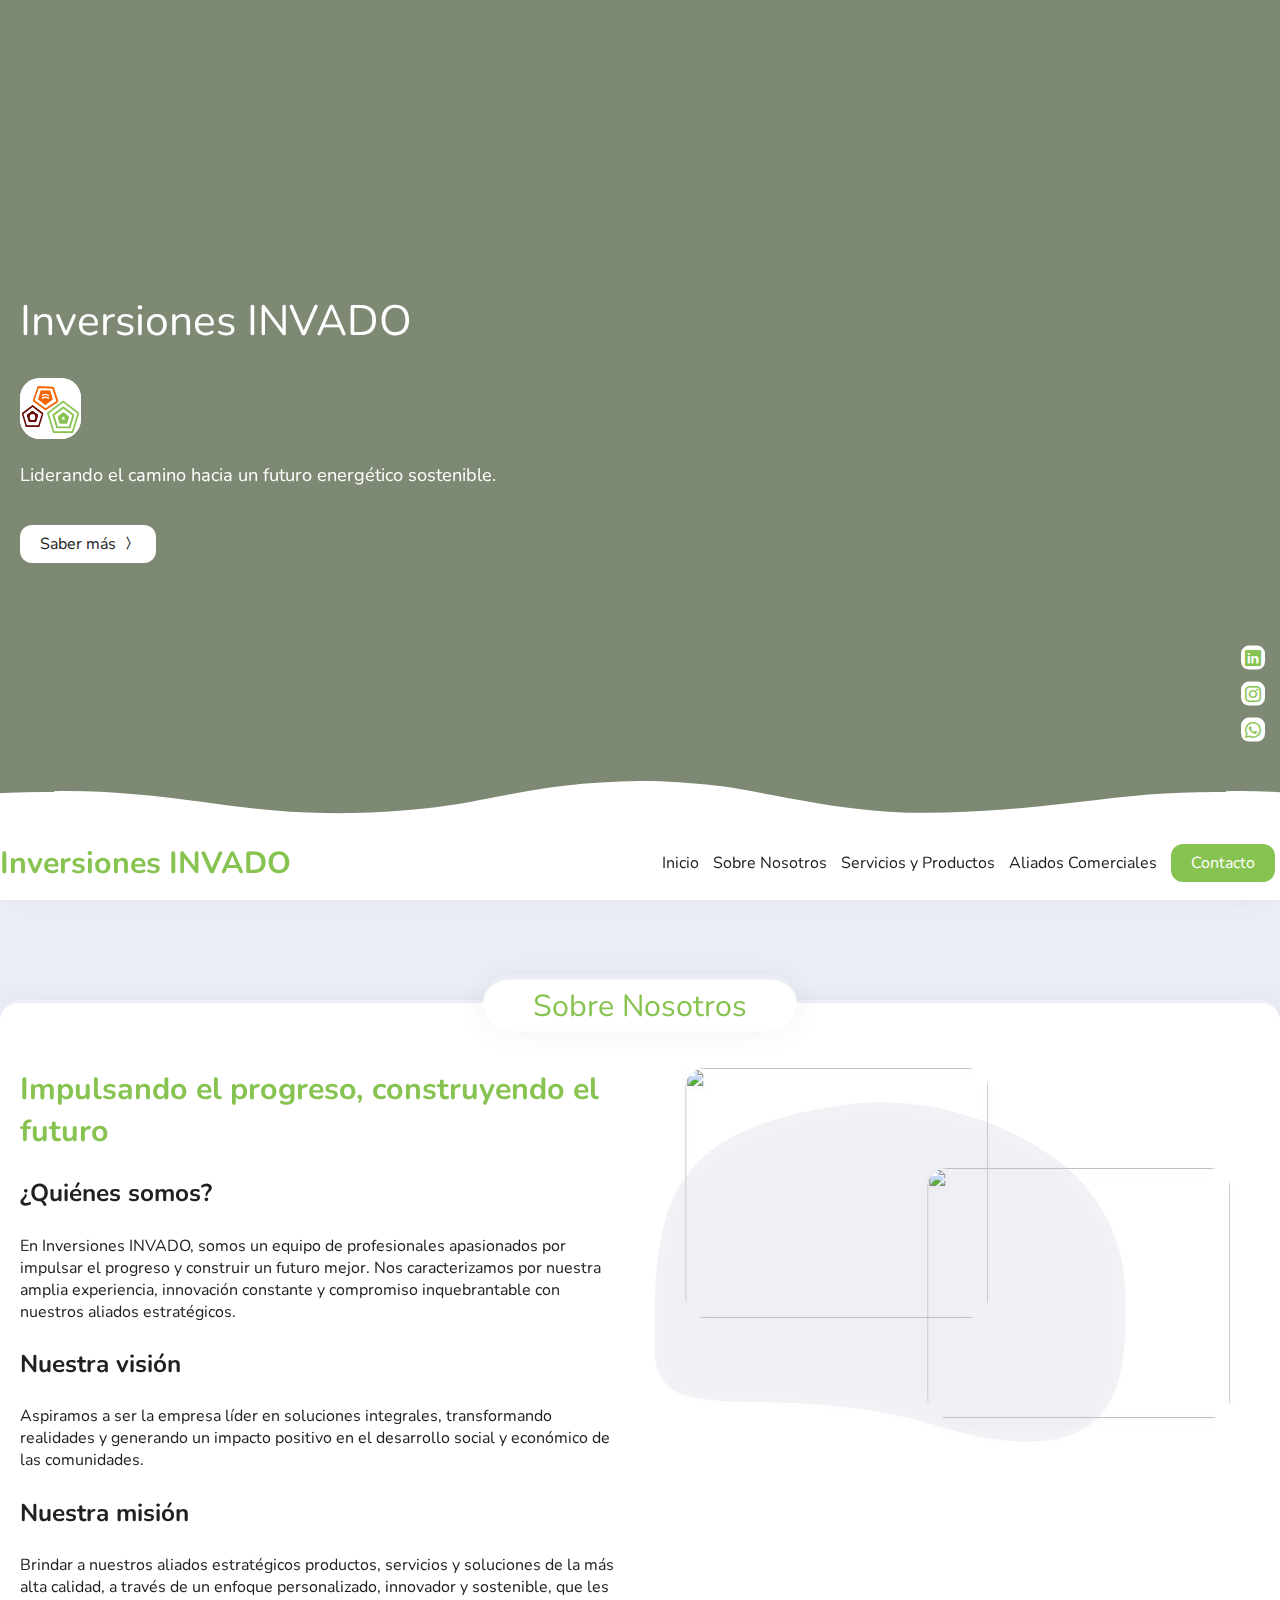
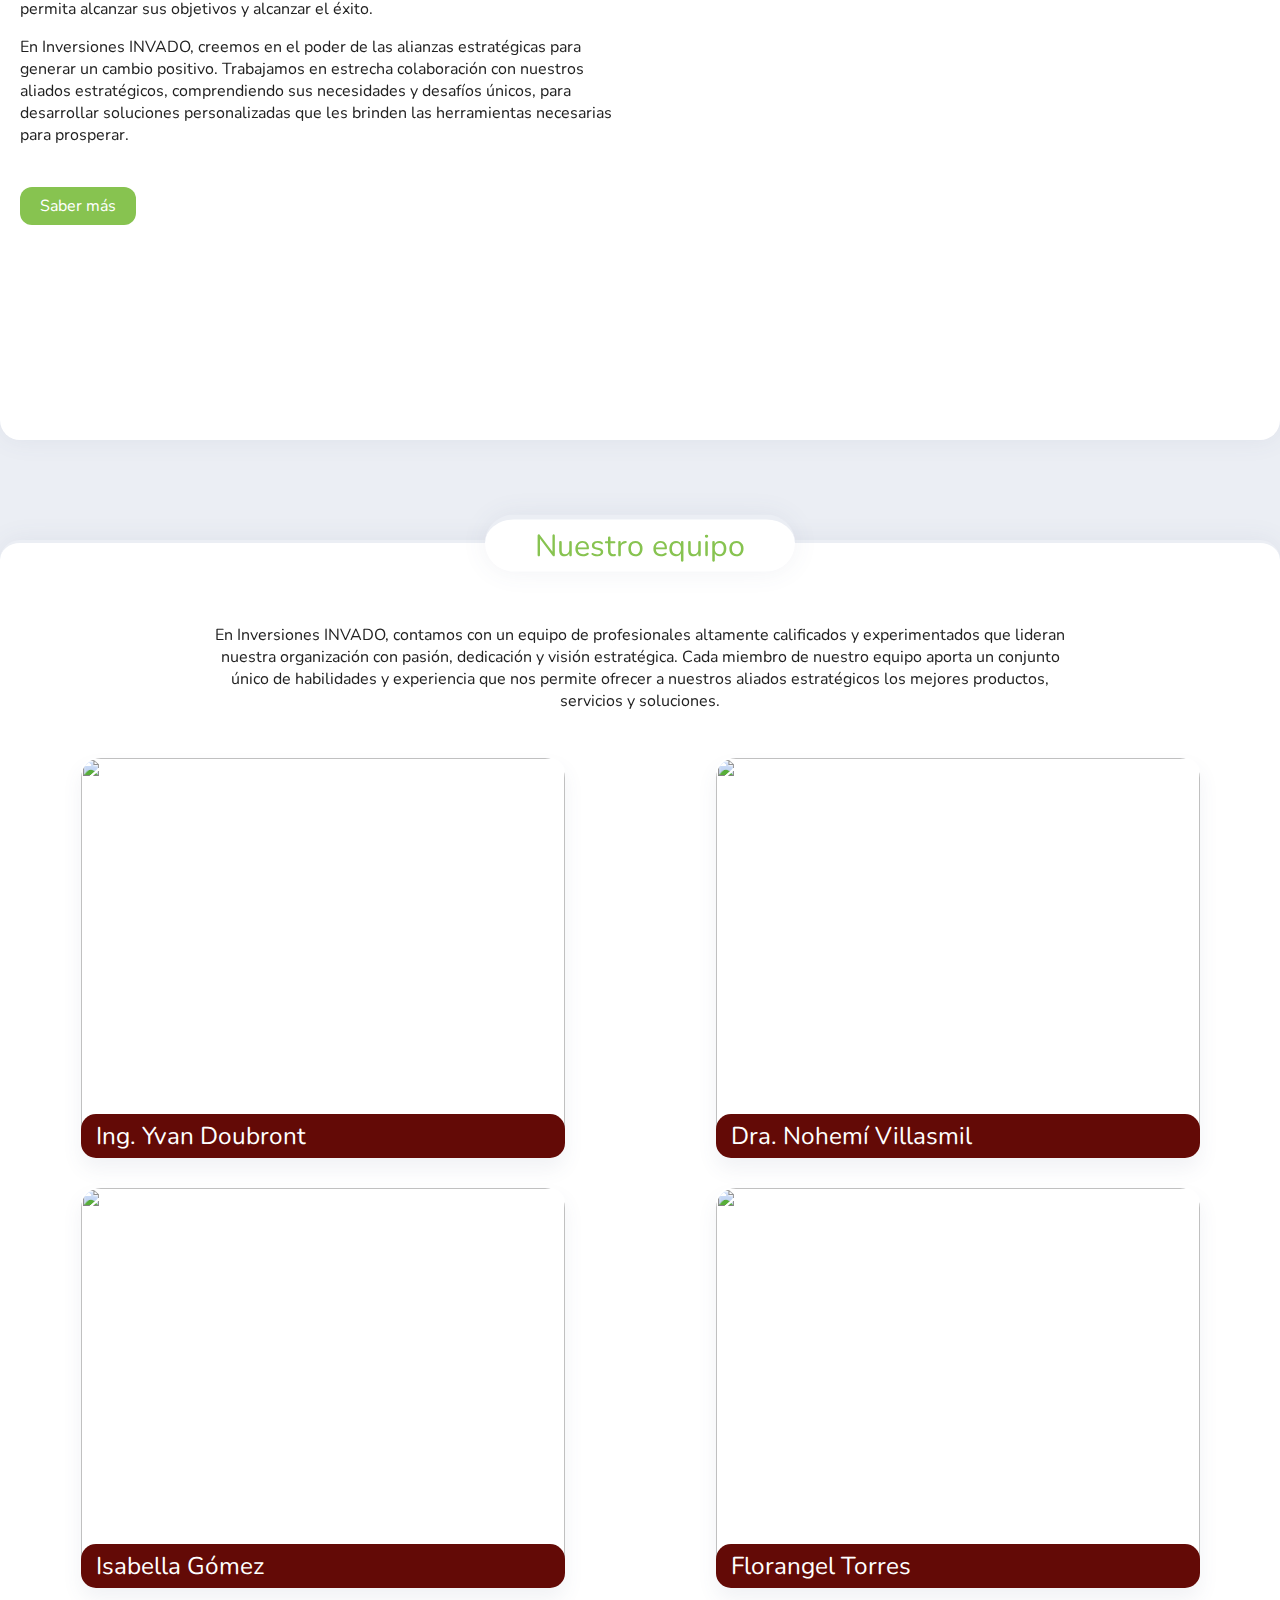
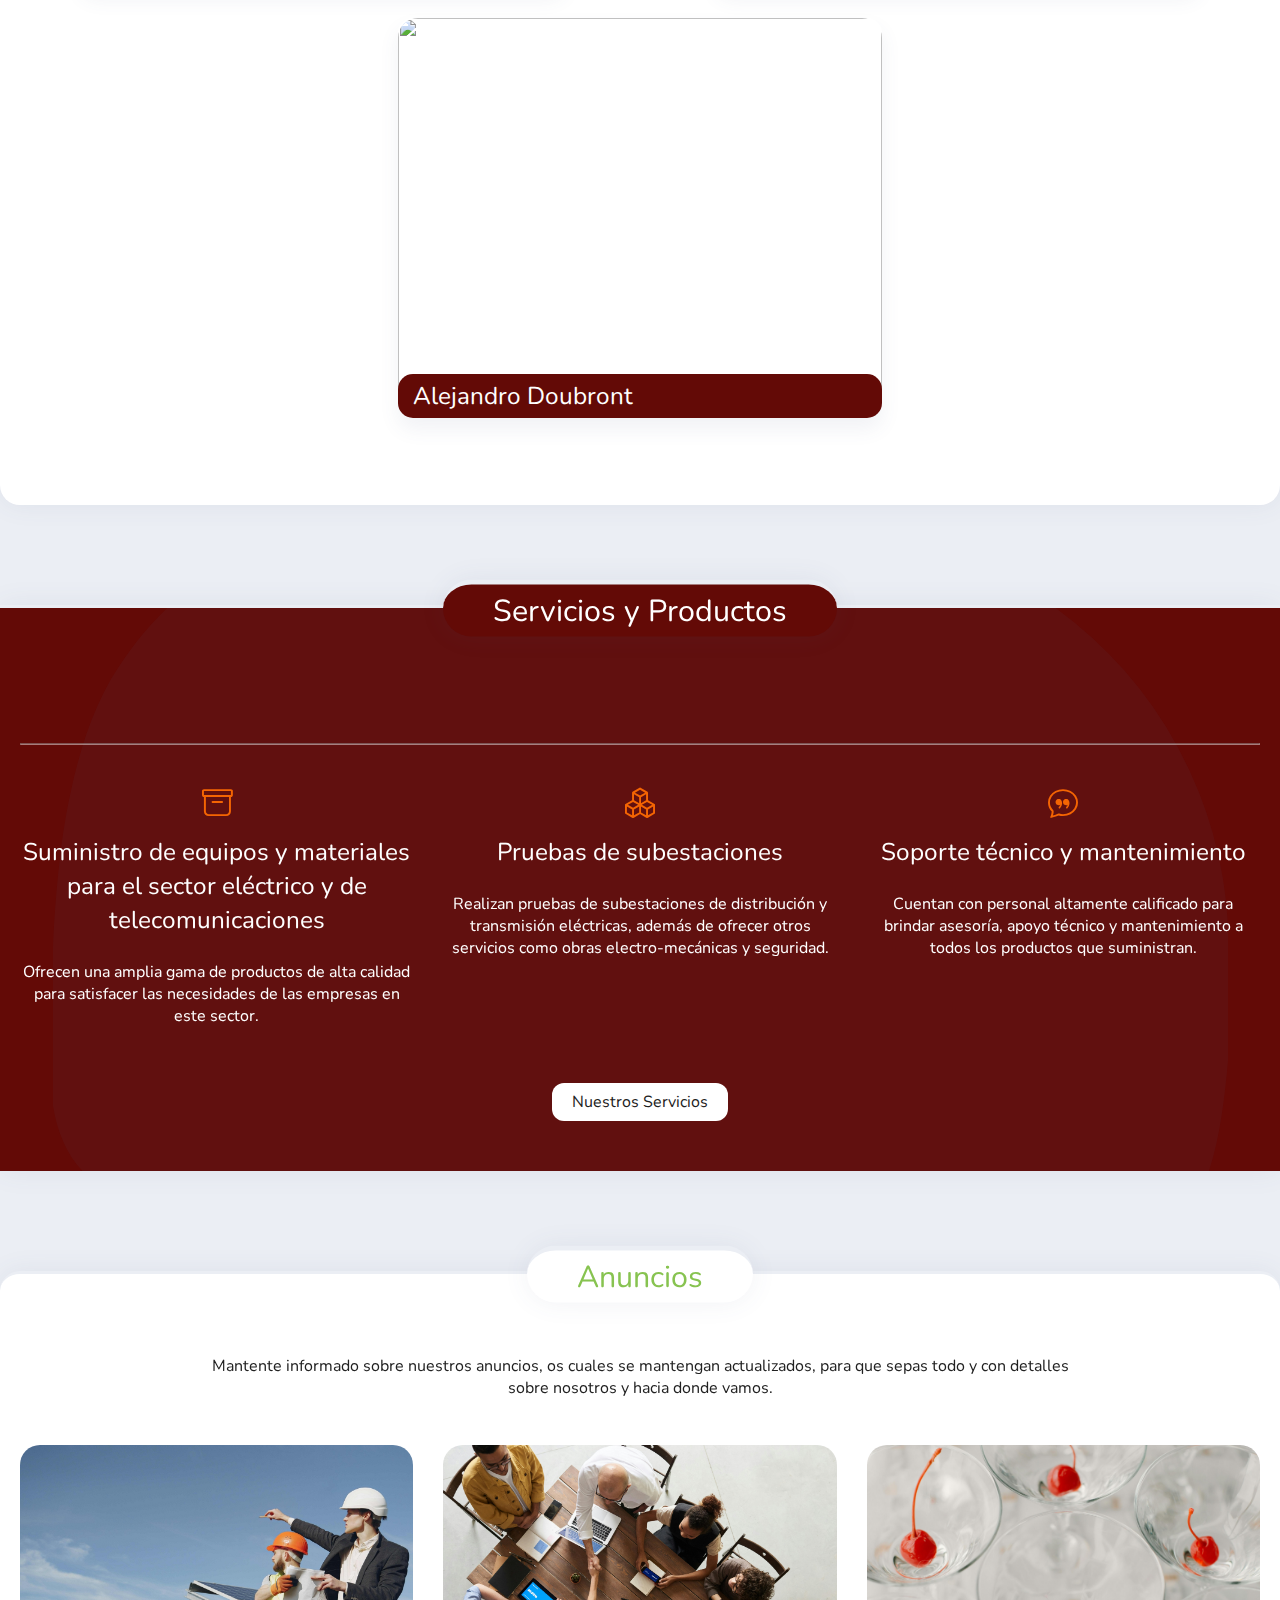
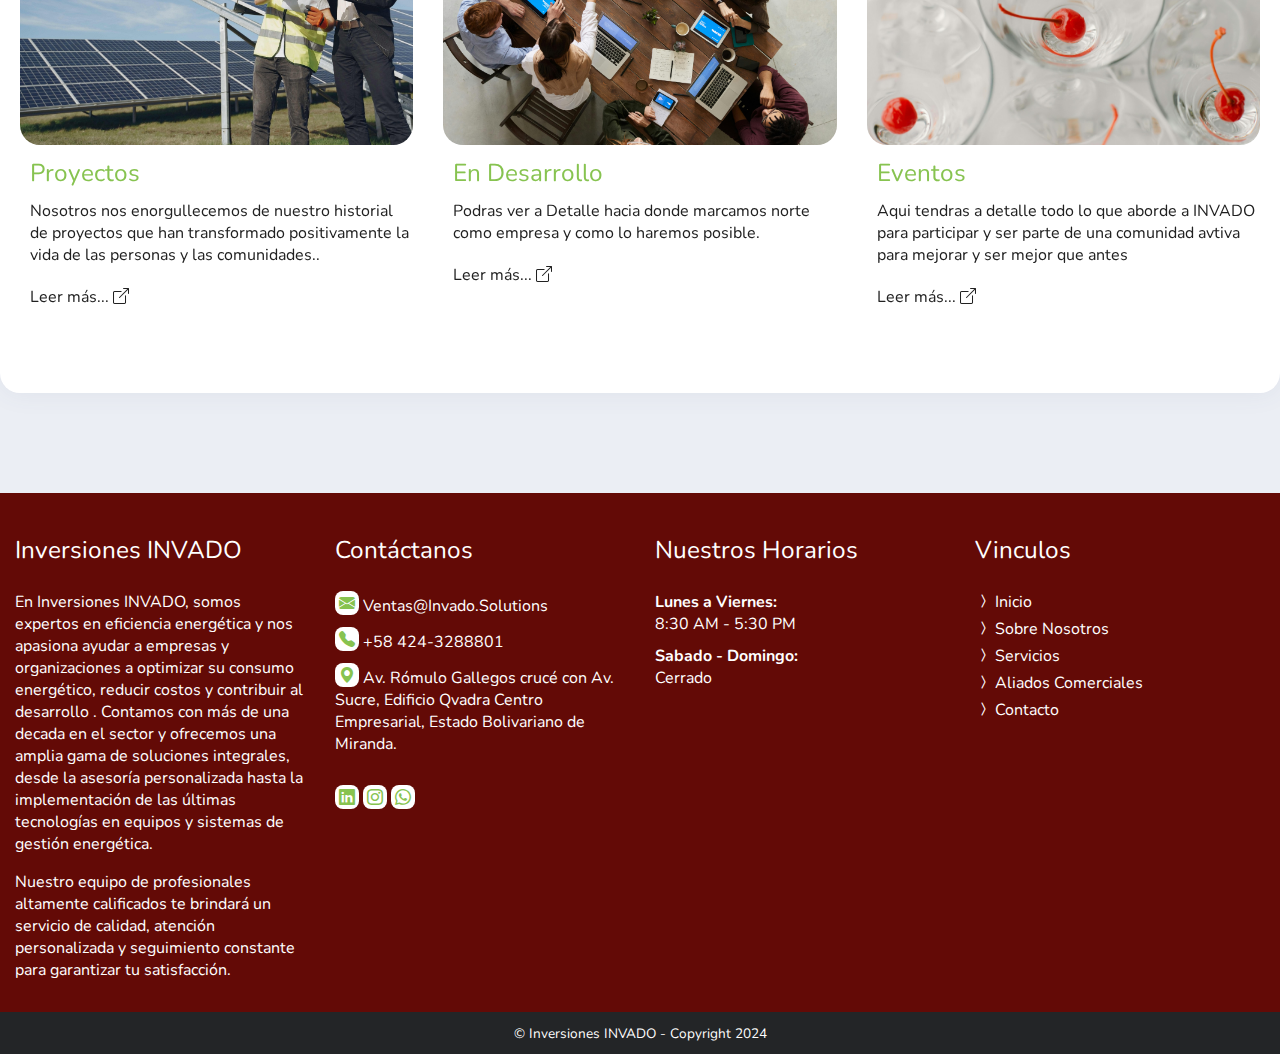
==== commit 4db5948a: "Update index.html" ====
--- a/index.html
+++ b/index.html
@@ -195,36 +195,7 @@
 
 
 
-        <!--carrusel inicio0-->
-        <section class="bg-primary-foot ta-center margen">
-            <div class="container mt-5">
-                <h2 class="text-center">Carrusel Horizontal Responsivo</h2>
-                <div id="carouselExampleControls" class="carousel slide carousel-horizontal" data-ride="carousel">
-                    <div class="carousel-inner">
-                        <div class="carousel-item active">
-                            <img src="art/estacion1.jpg" class="d-block w-100" alt="Primera imagen">
-                        </div>
-                        <div class="carousel-item">
-                            <img src="art/servcio 2.jpg" class="d-block w-100" alt="Segunda imagen">
-                        </div>
-                        <div class="carousel-item">
-                            <img src="art/Team/Yvan.png" class="d-block w-100" alt="Tercera imagen">
-                        </div>
-                        <!-- Añade más divs con la clase .carousel-item según el número de imágenes -->
-                    </div>
-                    <a class="carousel-control-prev" href="#carouselExampleControls" role="button" data-slide="prev">
-                        <span class="carousel-control-prev-icon" aria-hidden="true"></span>
-                        <span class="sr-only">Anterior</span>
-                    </a>
-                    <a class="carousel-control-next" href="#carouselExampleControls" role="button" data-slide="next">
-                        <span class="carousel-control-next-icon" aria-hidden="true"></span>
-                        <span class="sr-only">Siguiente</span>
-                    </a>
-                </div>
-            </div>
-        </section>
-        <!--carrusel end-->
-
+        
         <!-- PREVIEW SERVICE SECTION START -->
         <section class="bg-primary-foot ta-center">
             <h2 class="section-title ff-damion bg-primary-foot">Servicios y Productos </h2>
@@ -425,4 +396,4 @@
     <!-- FOOTER END -->
 
 </body>
-</html>+</html>
